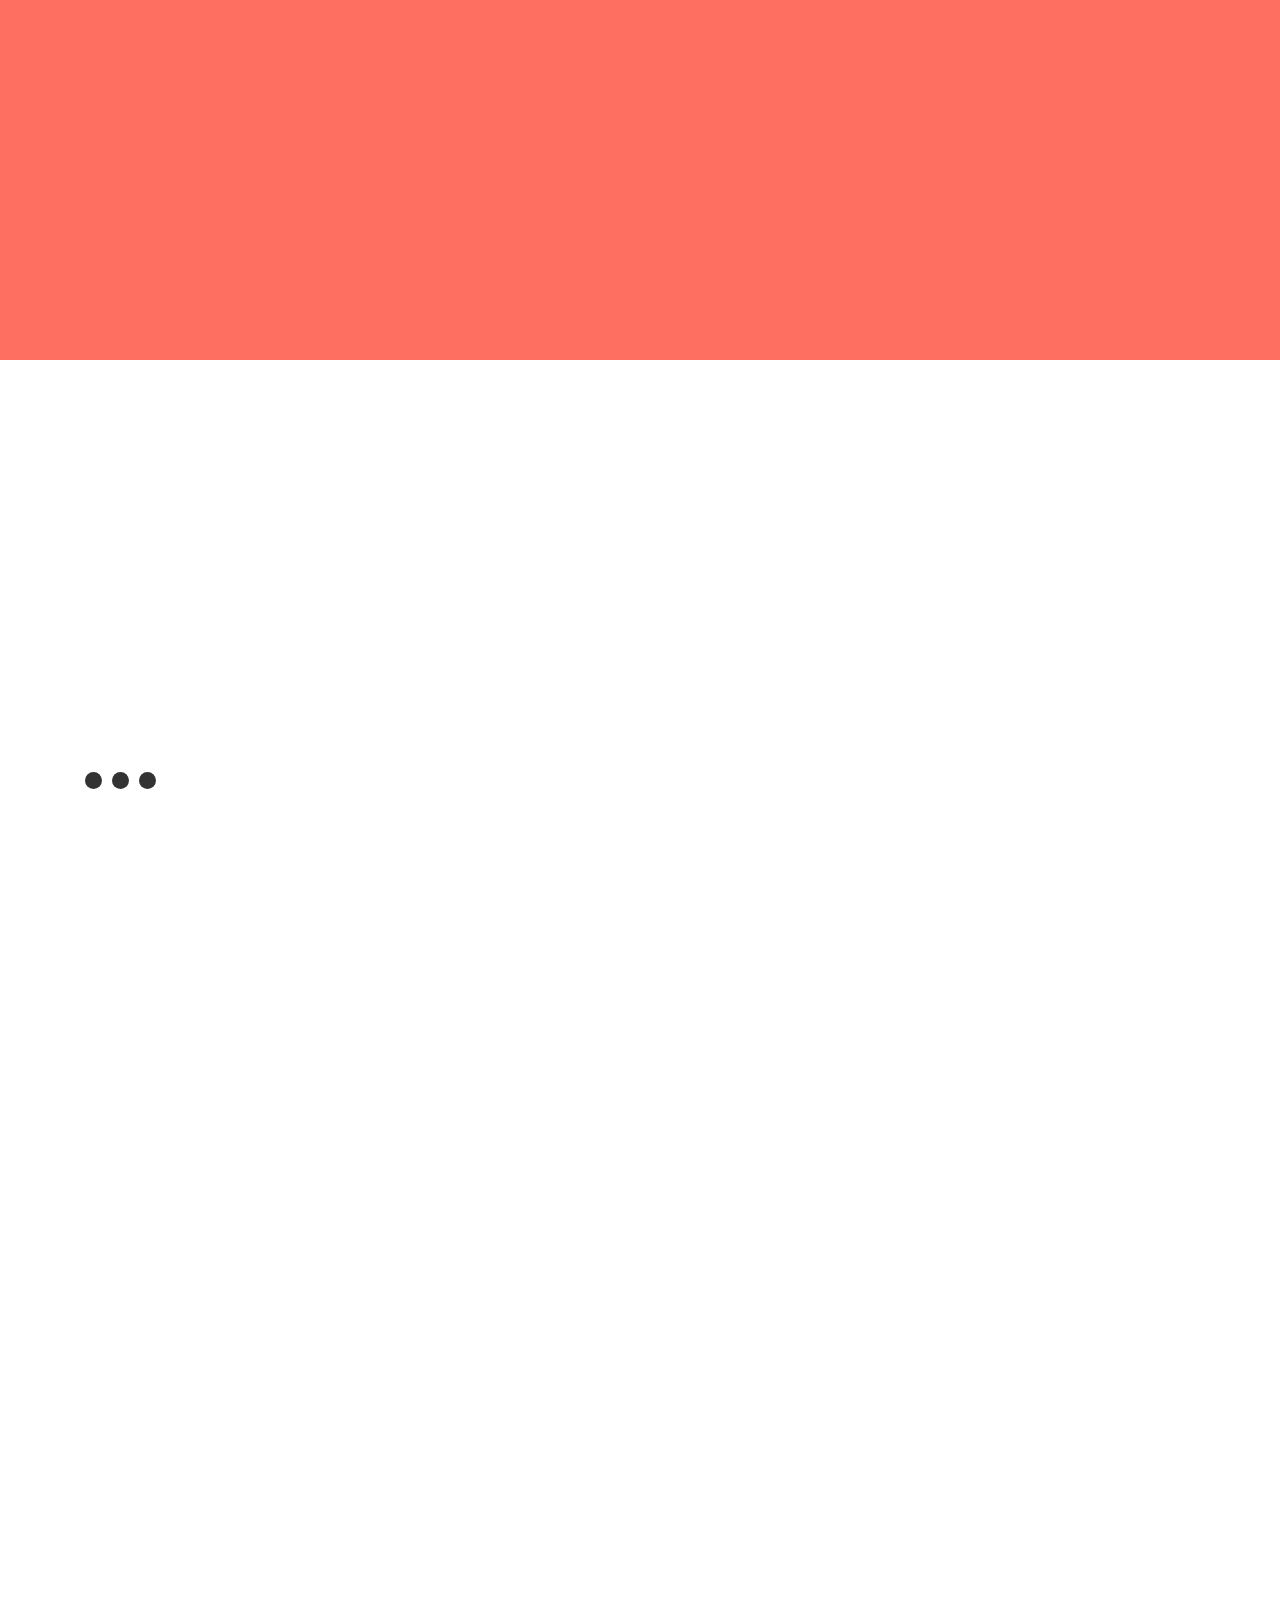
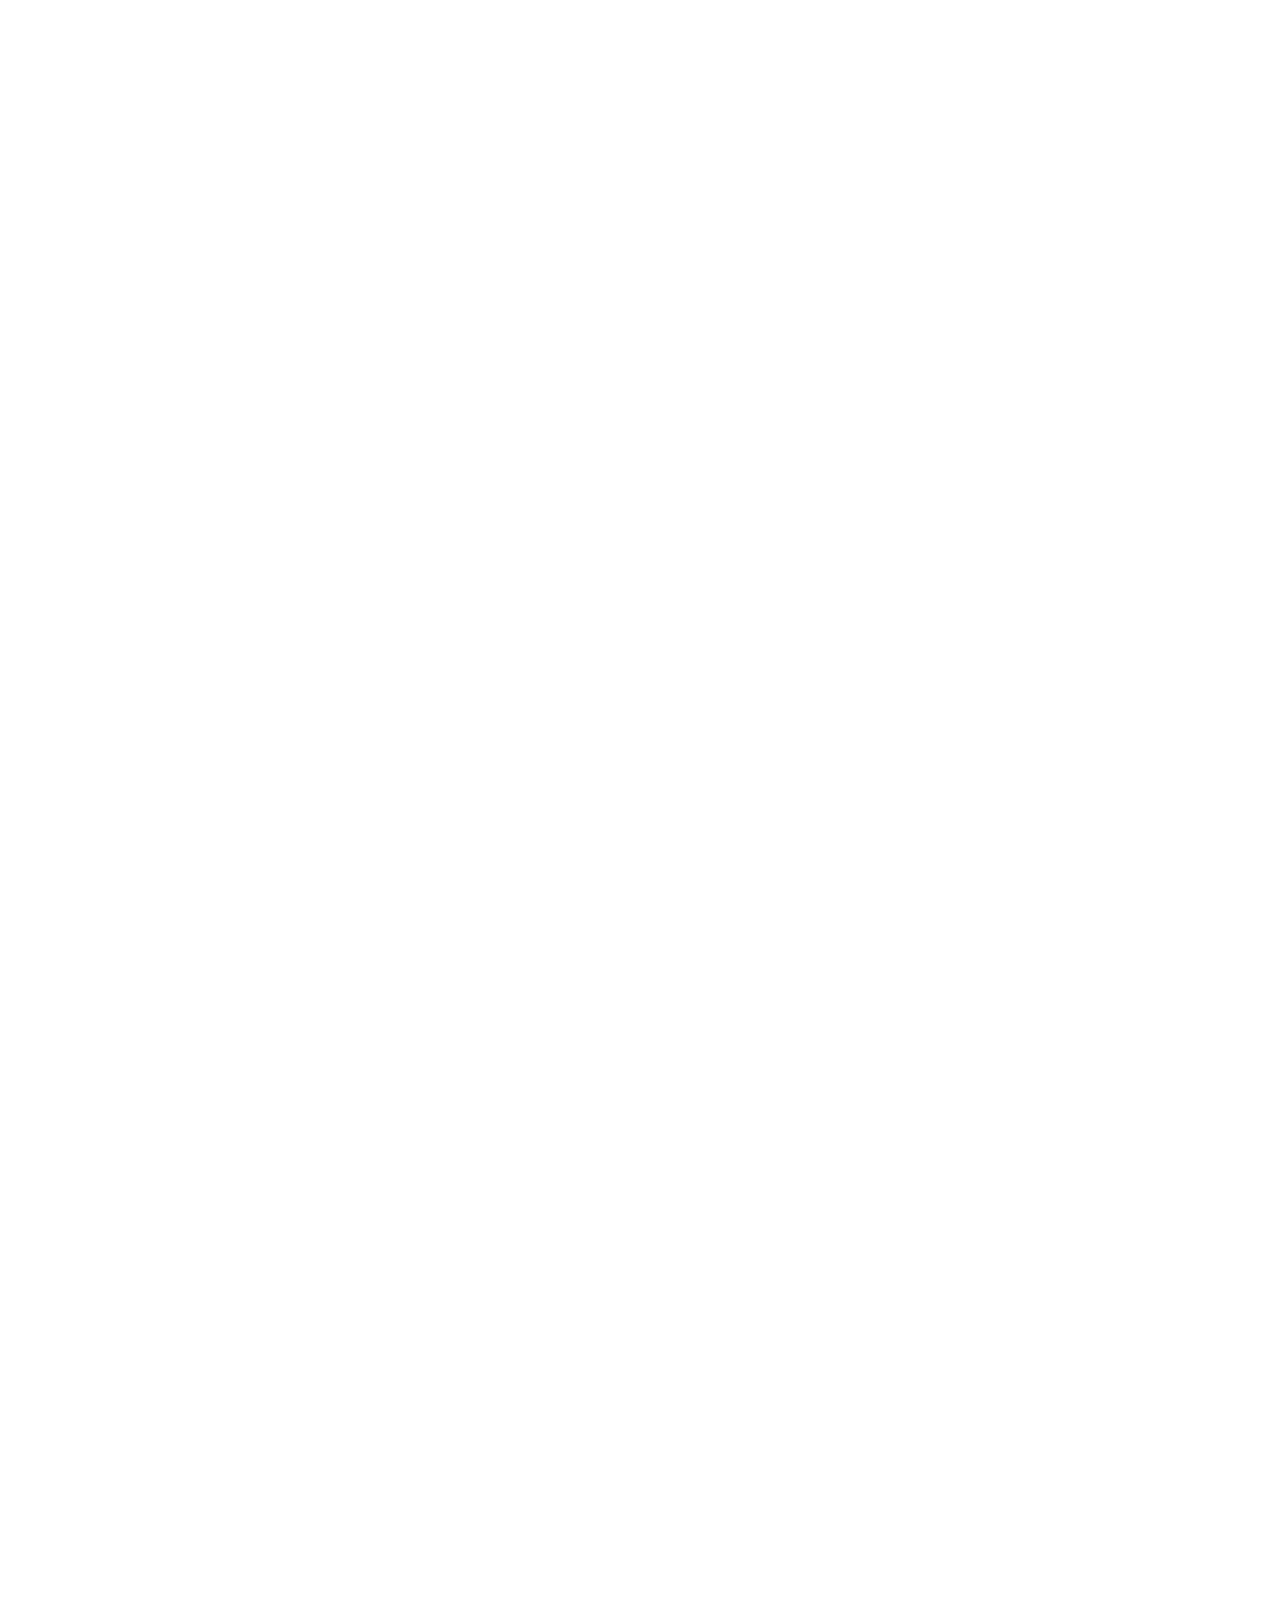
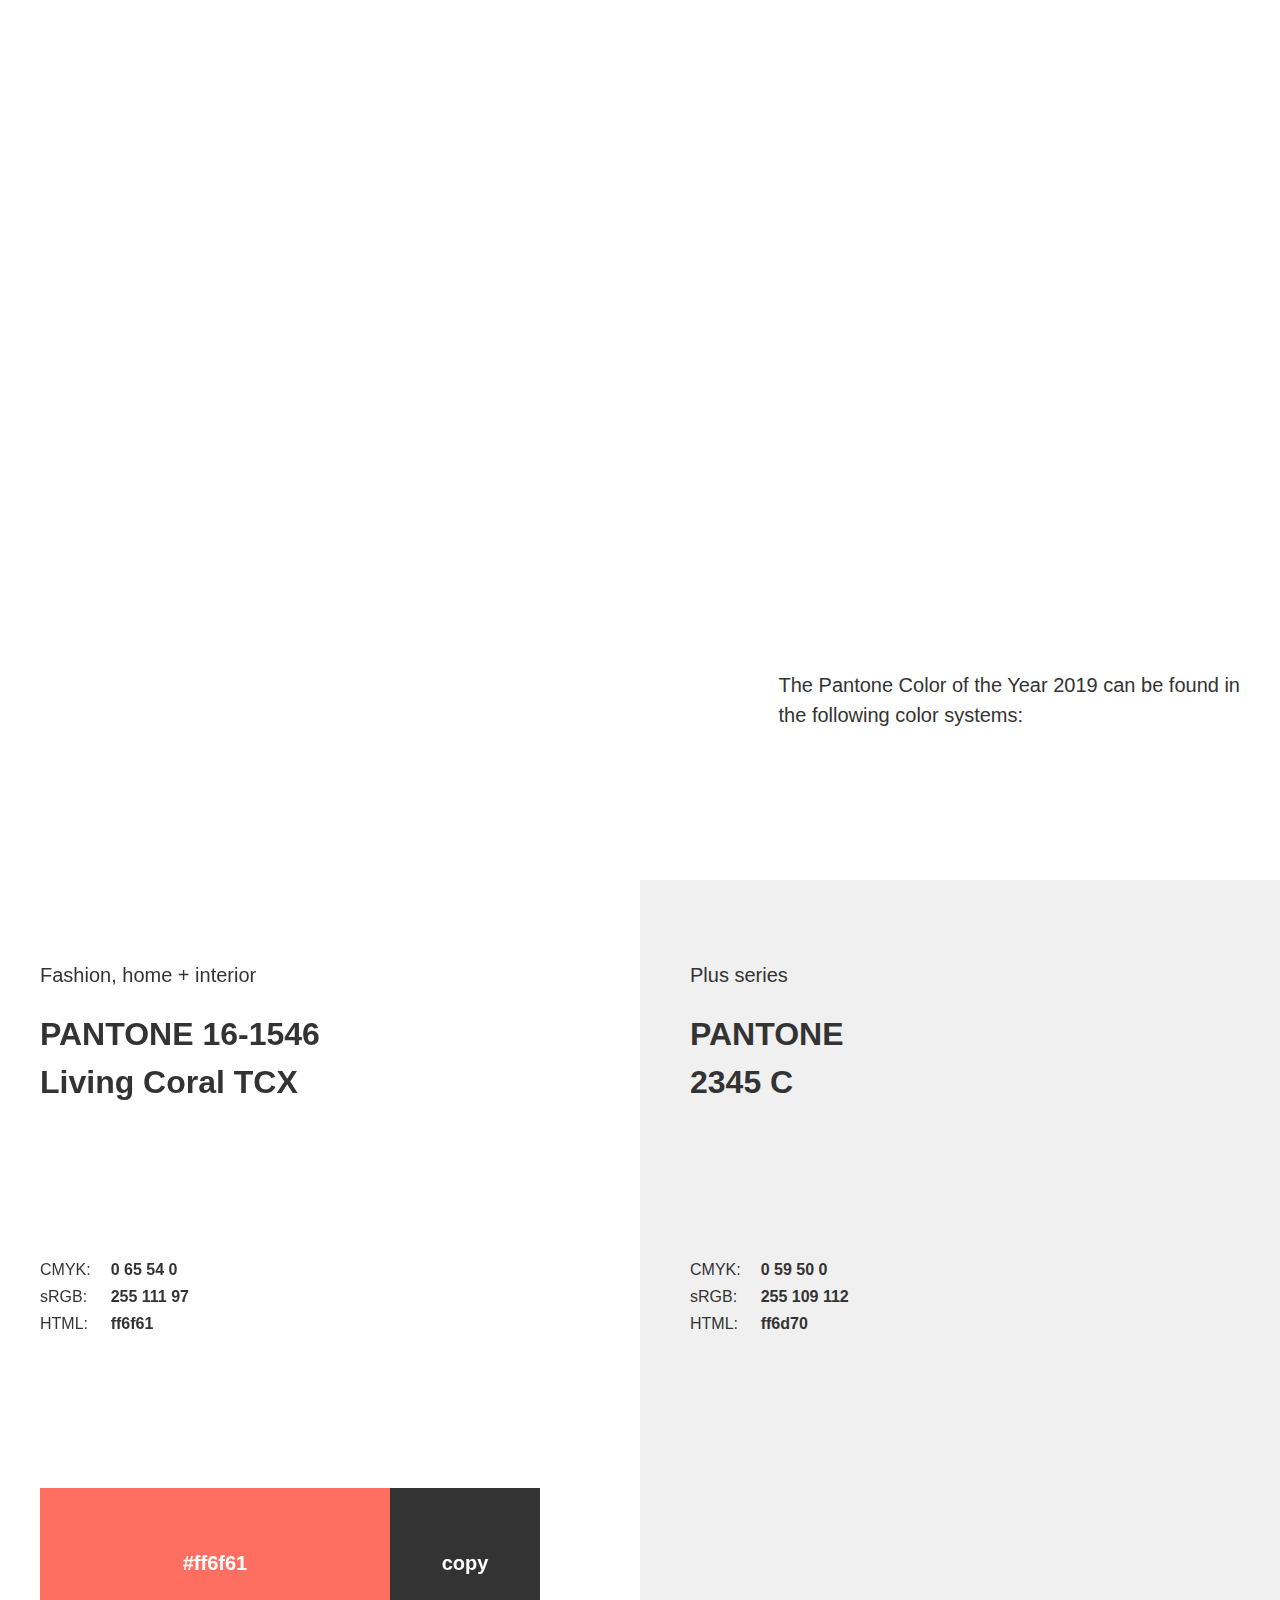
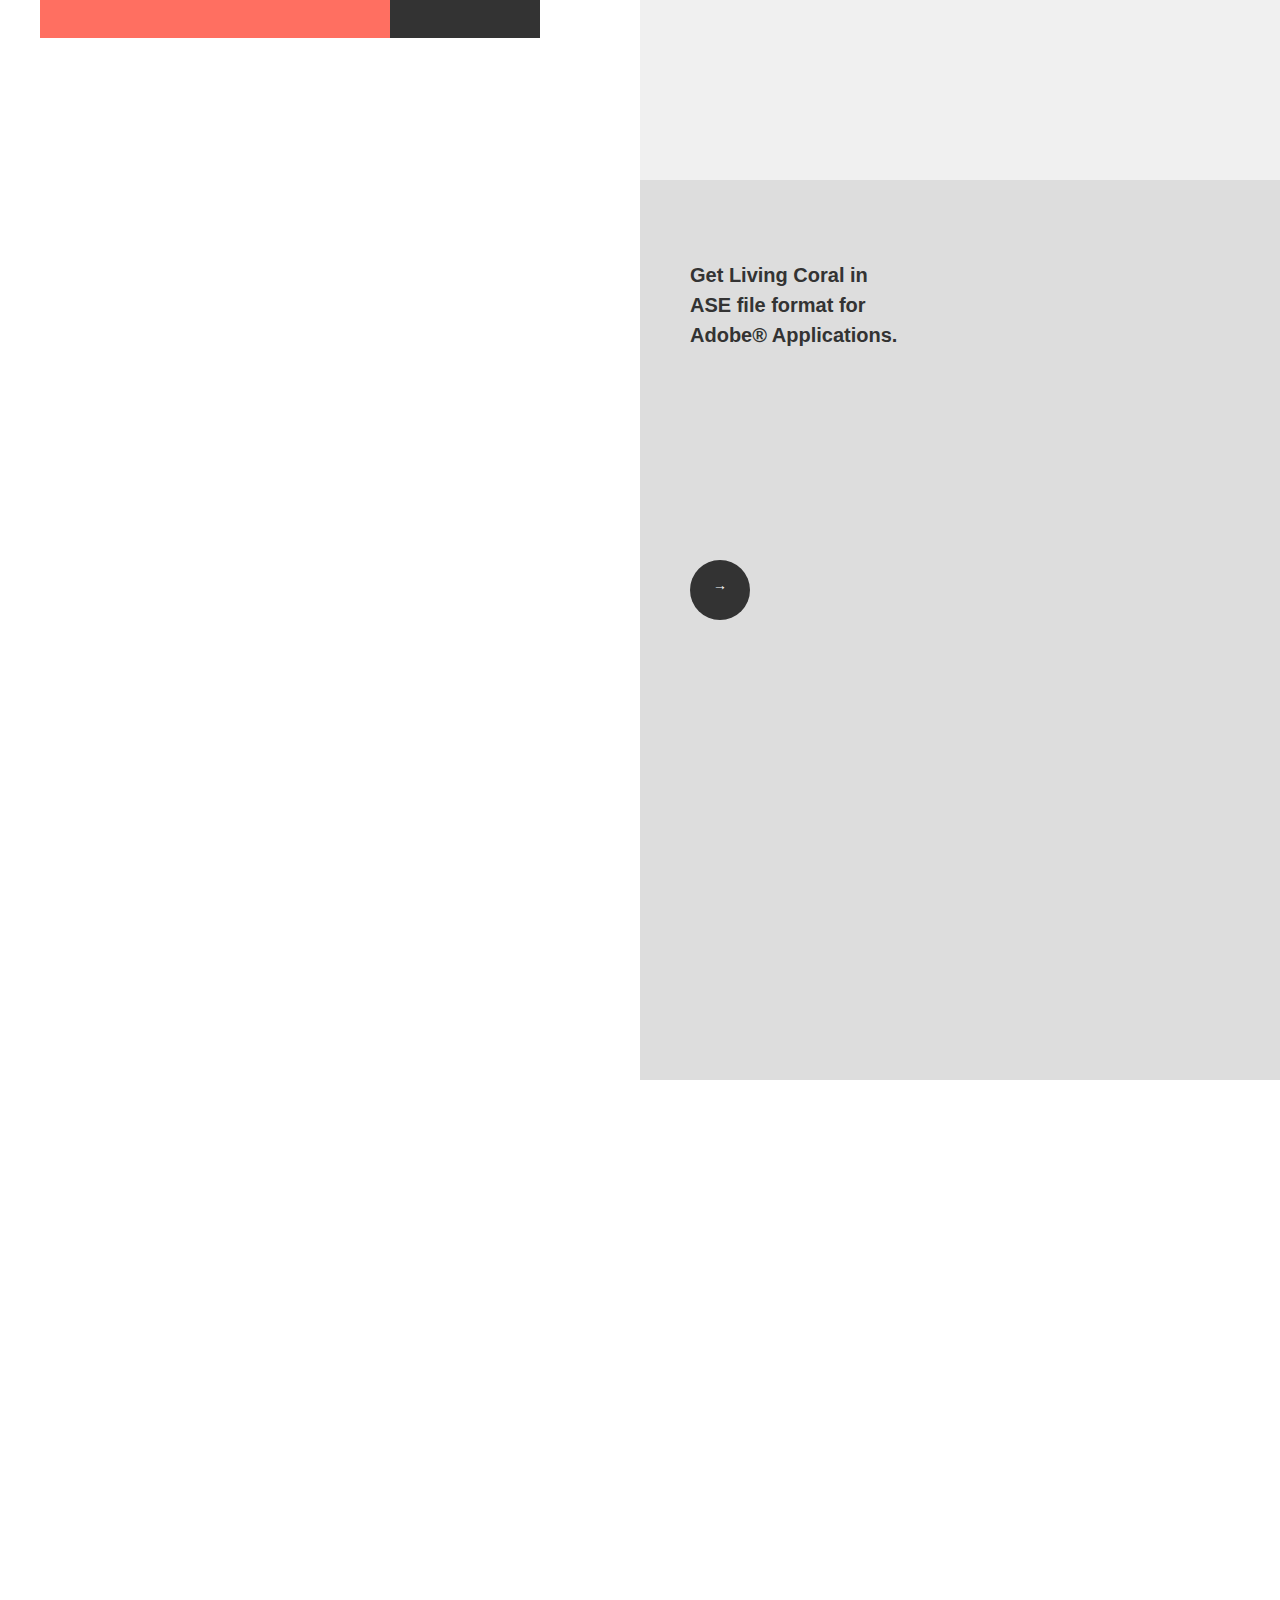
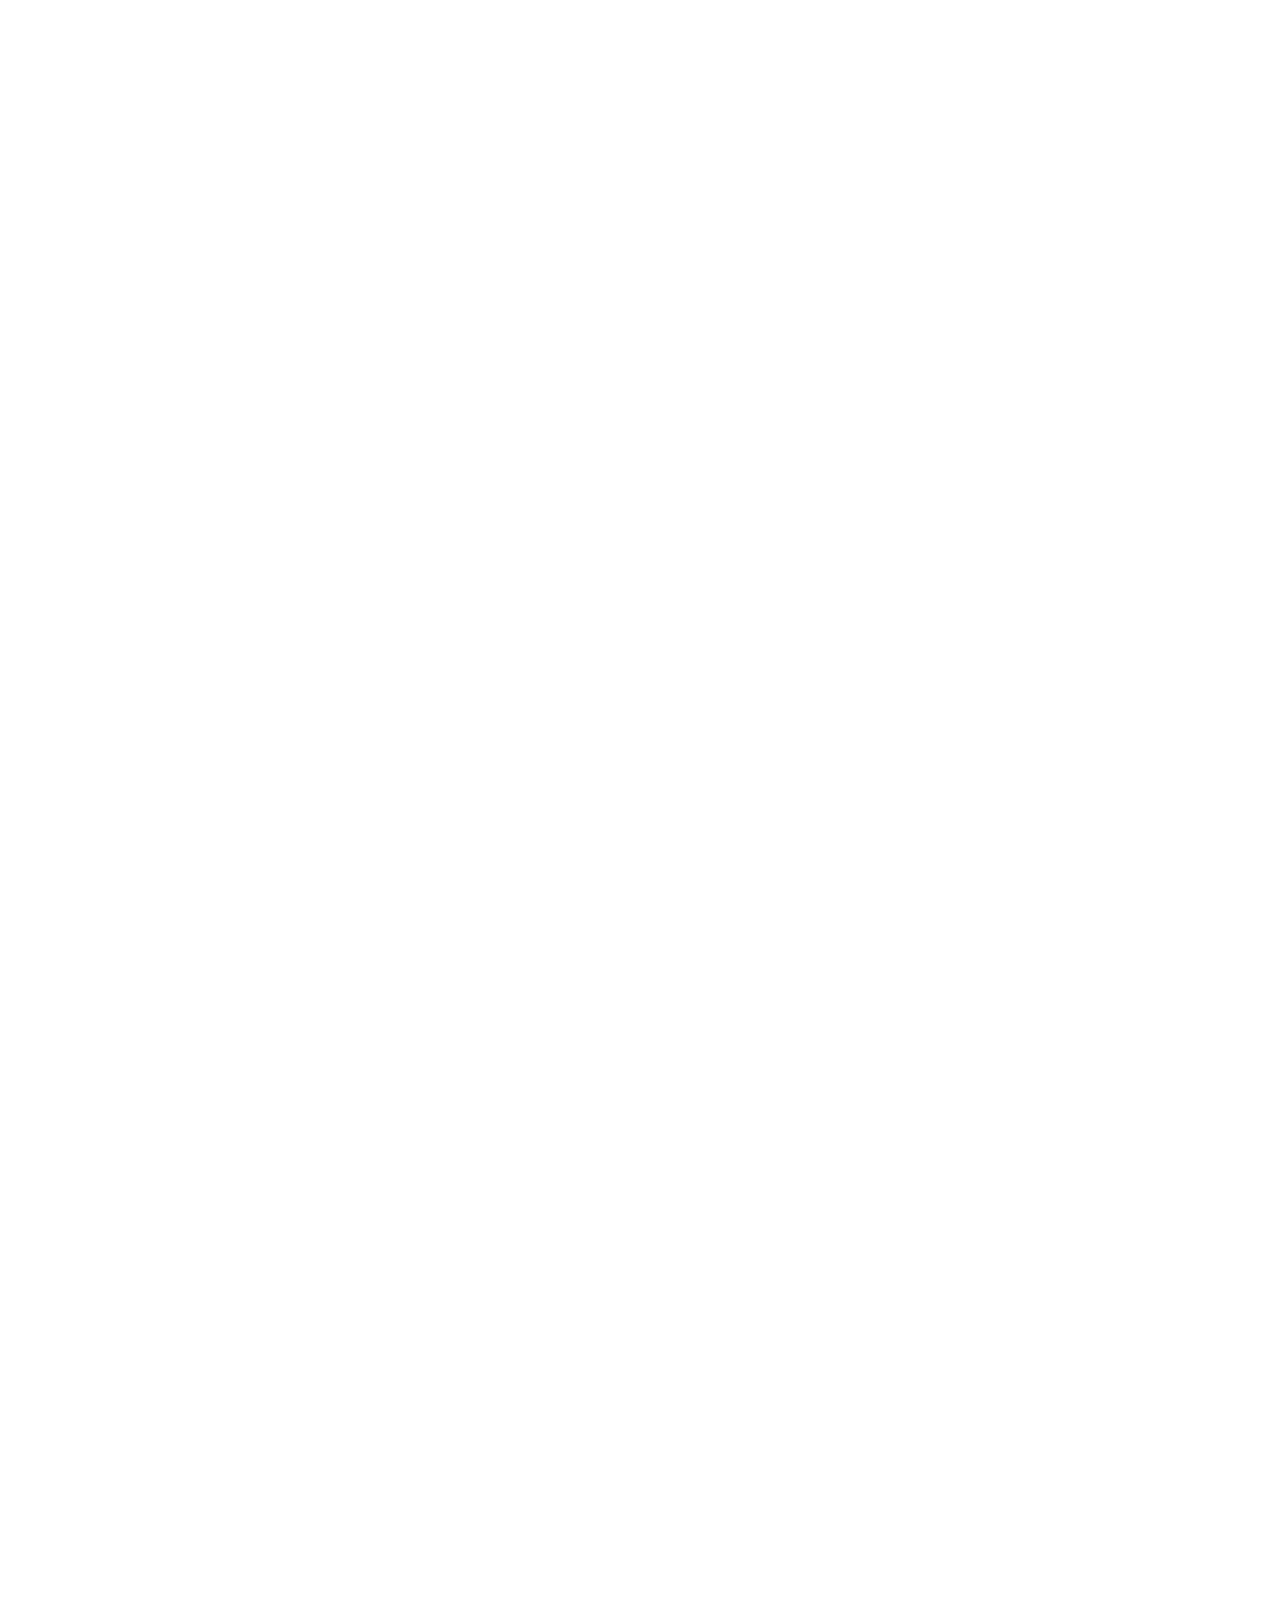
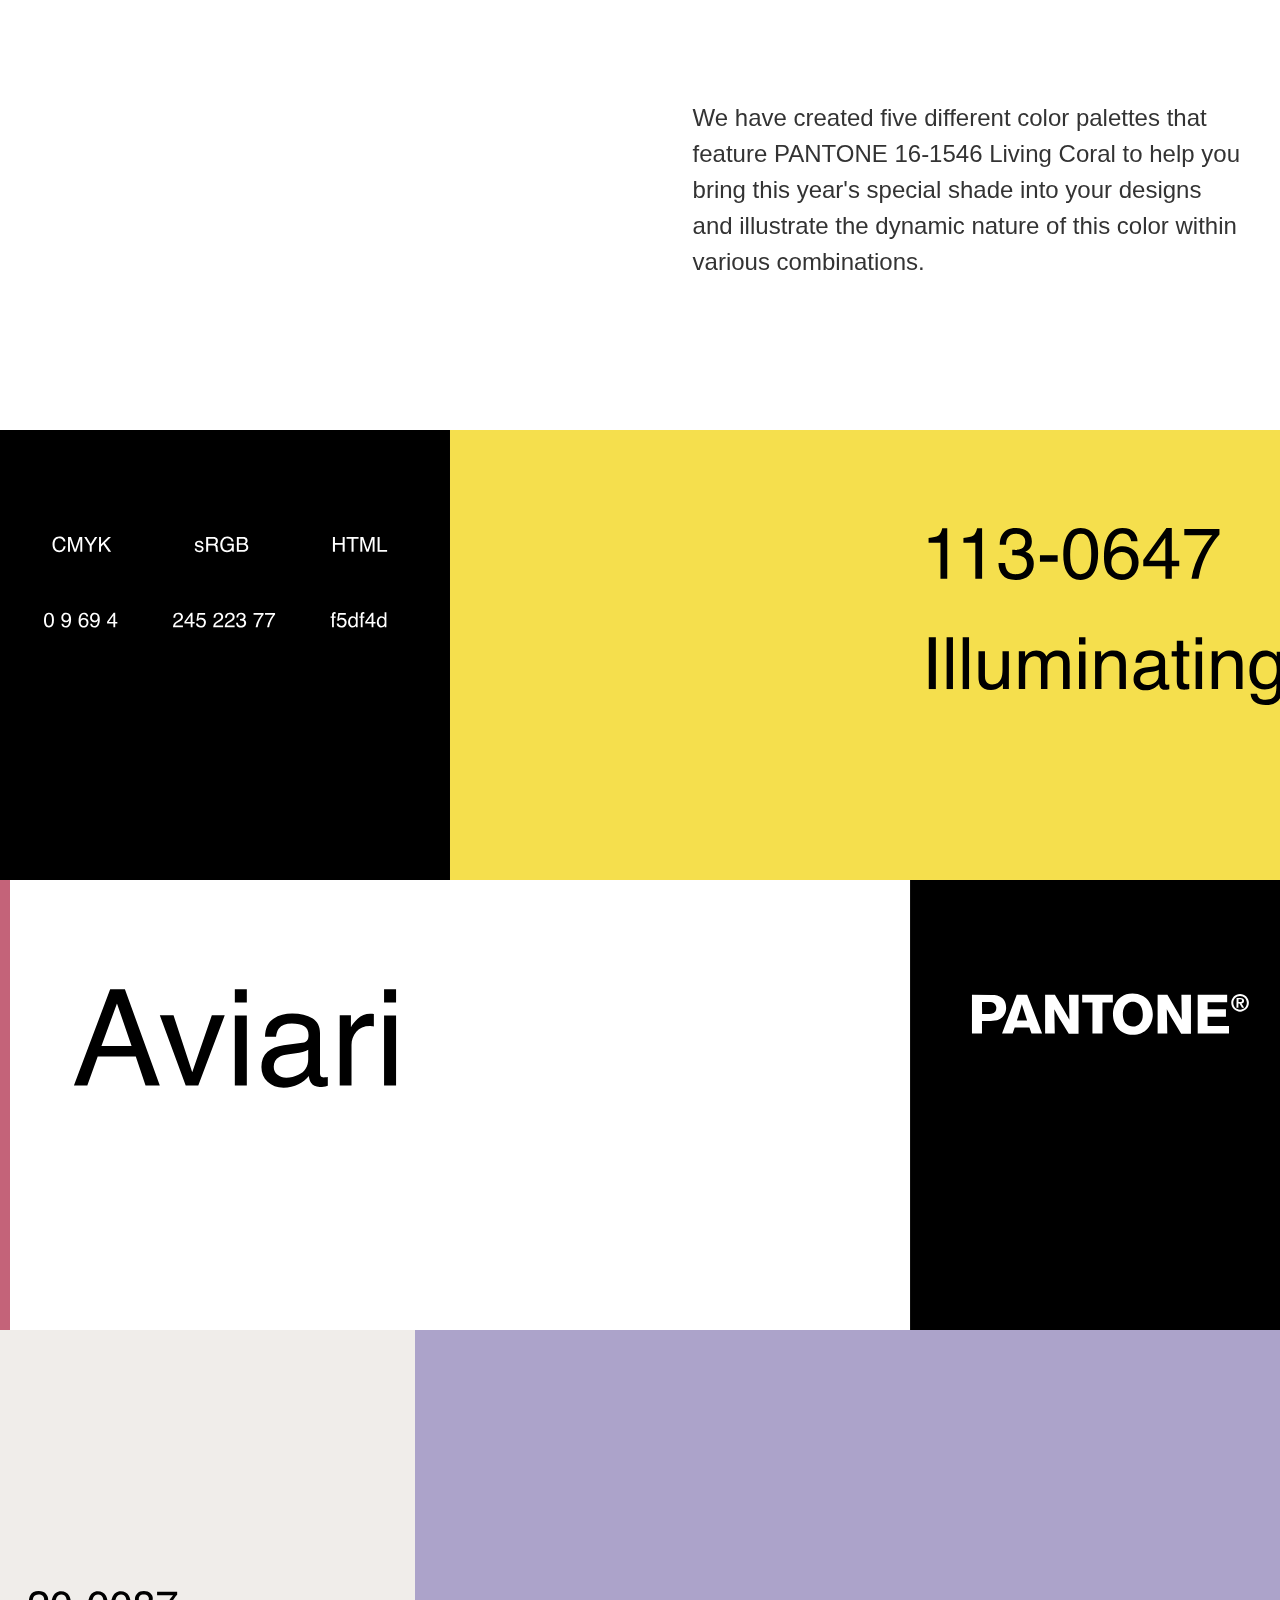
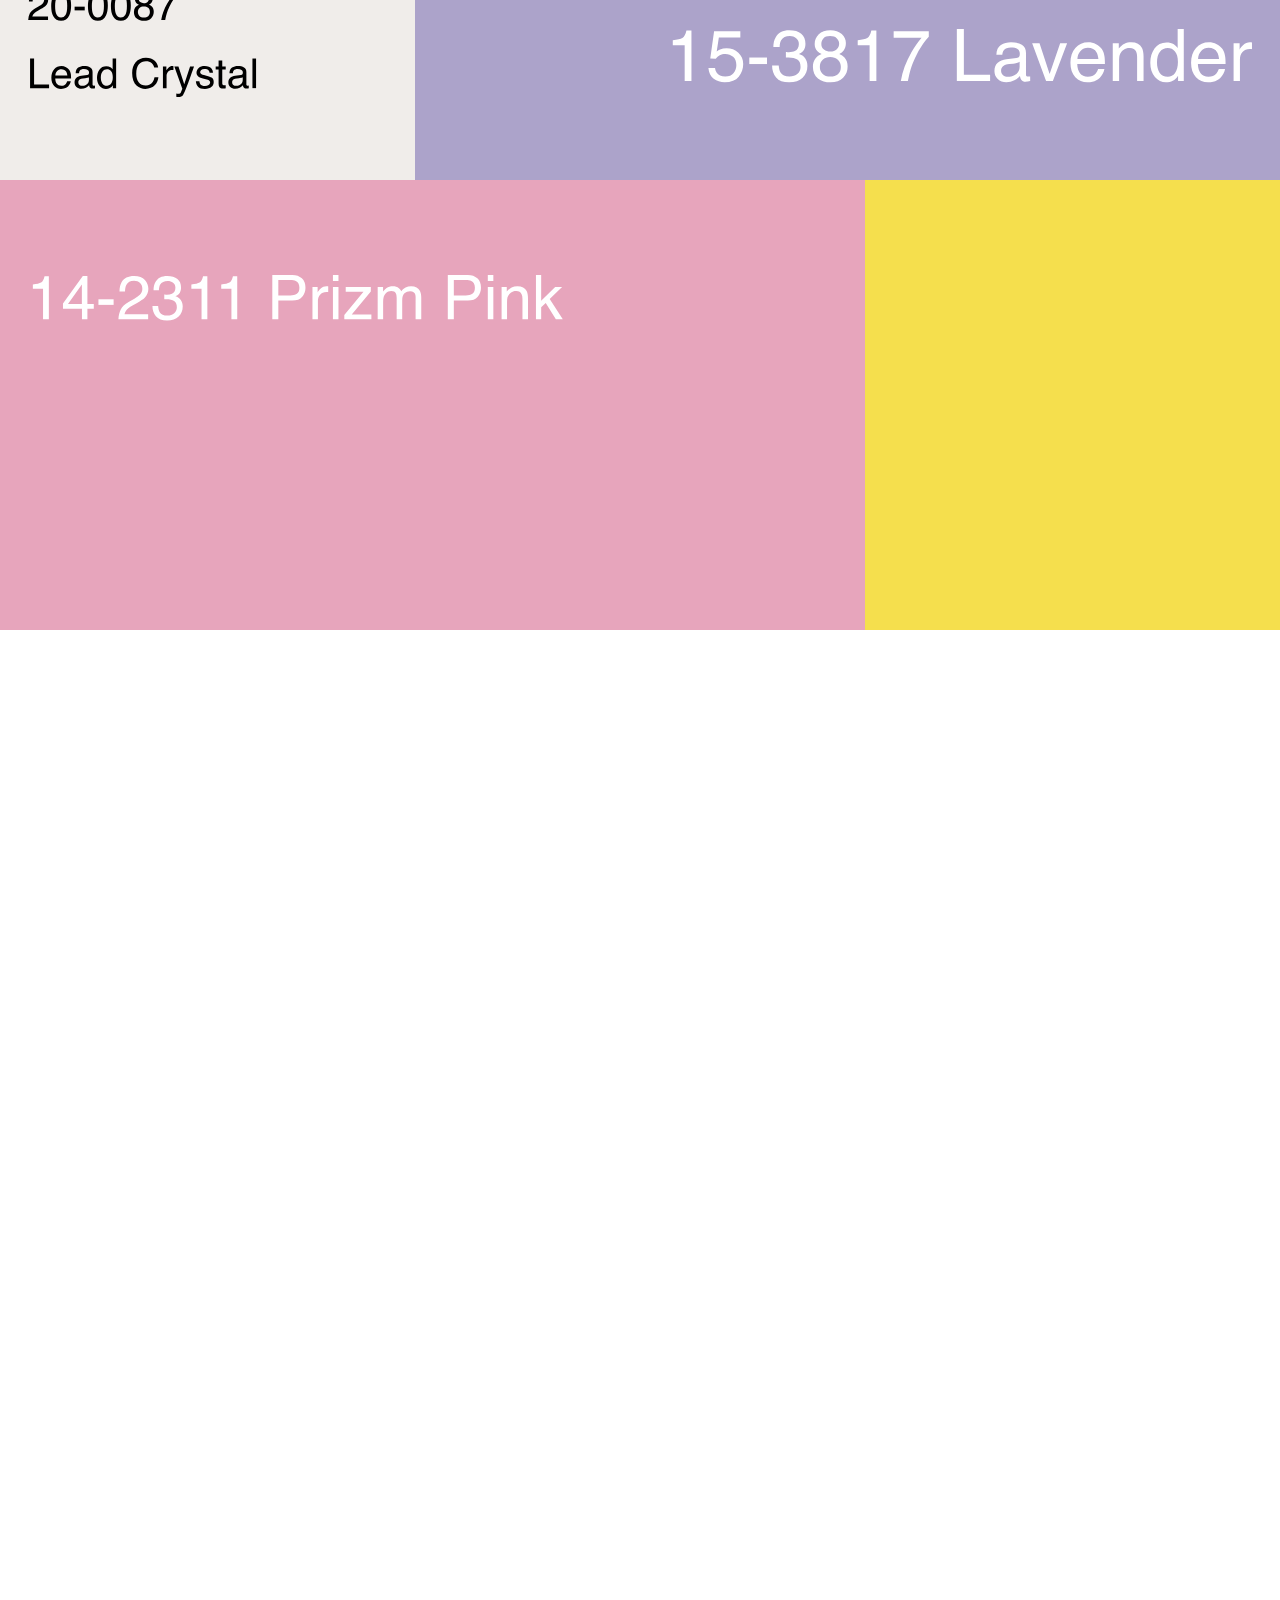
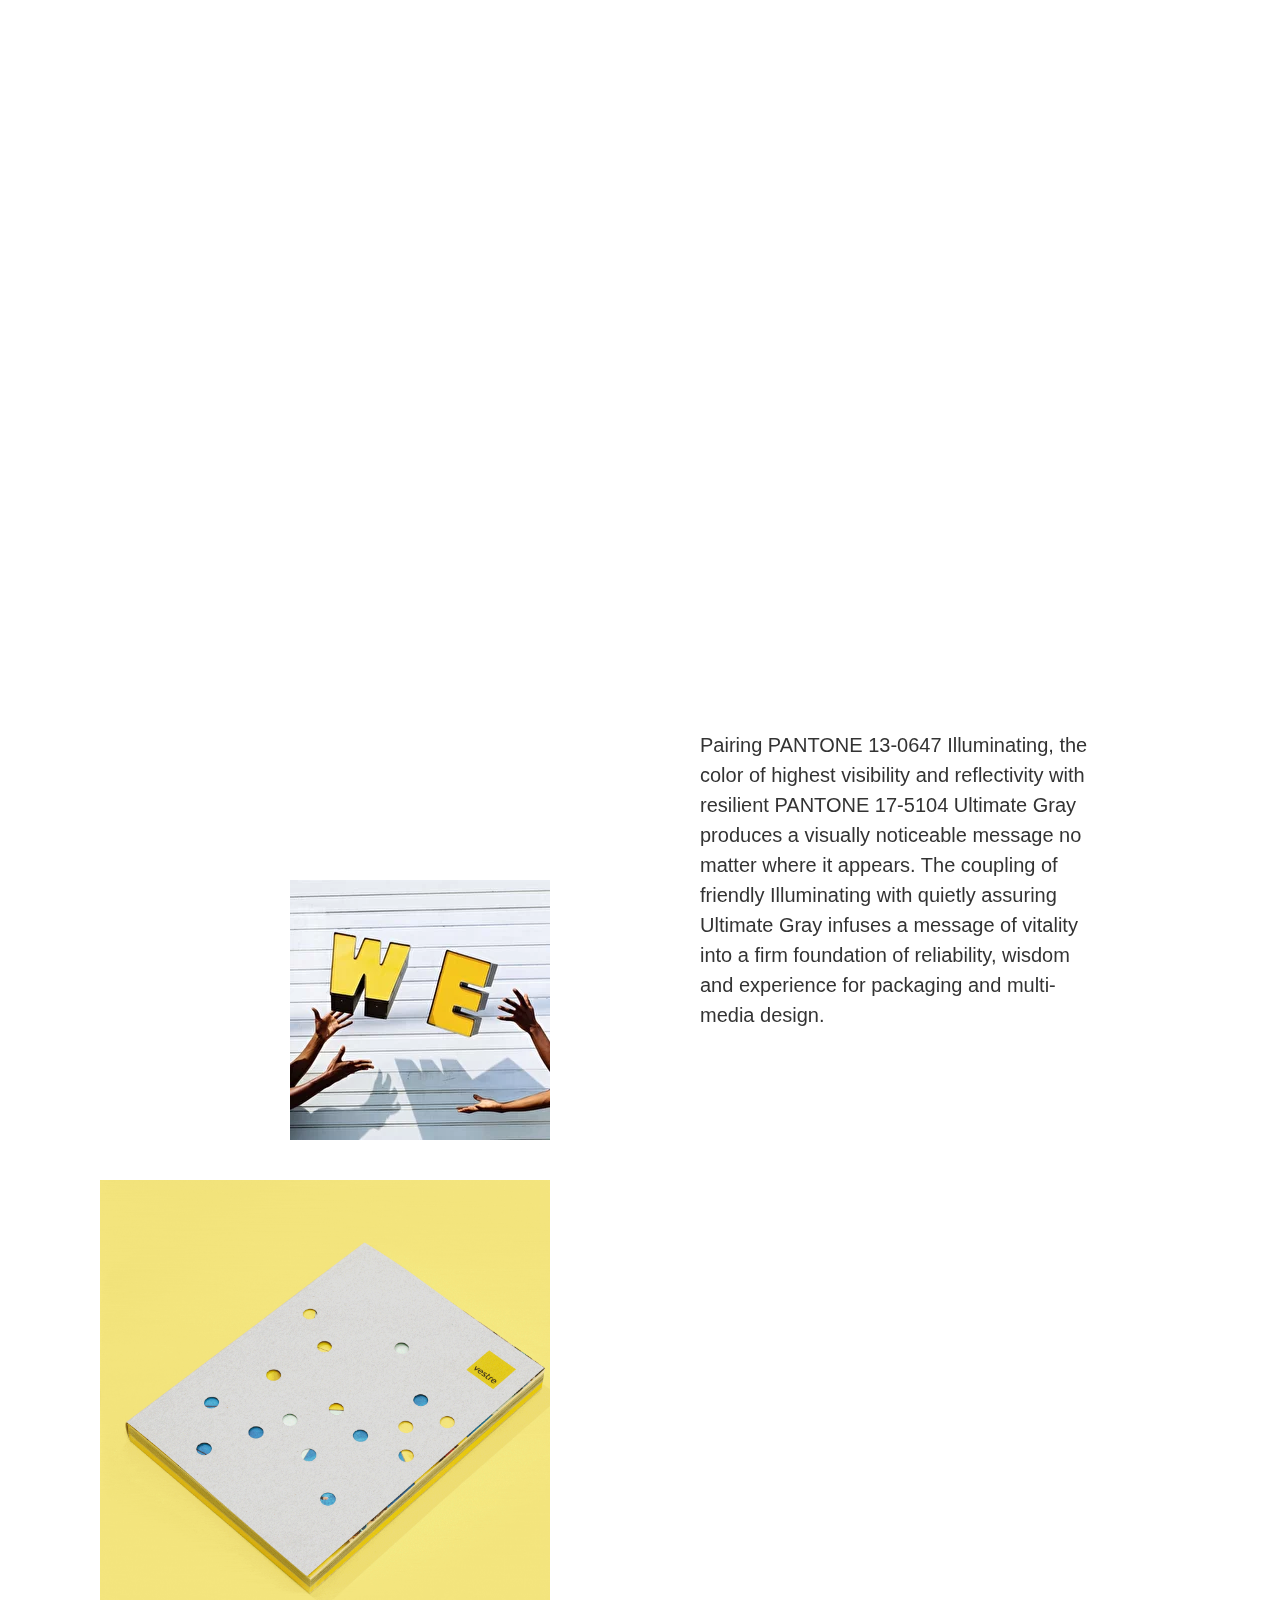
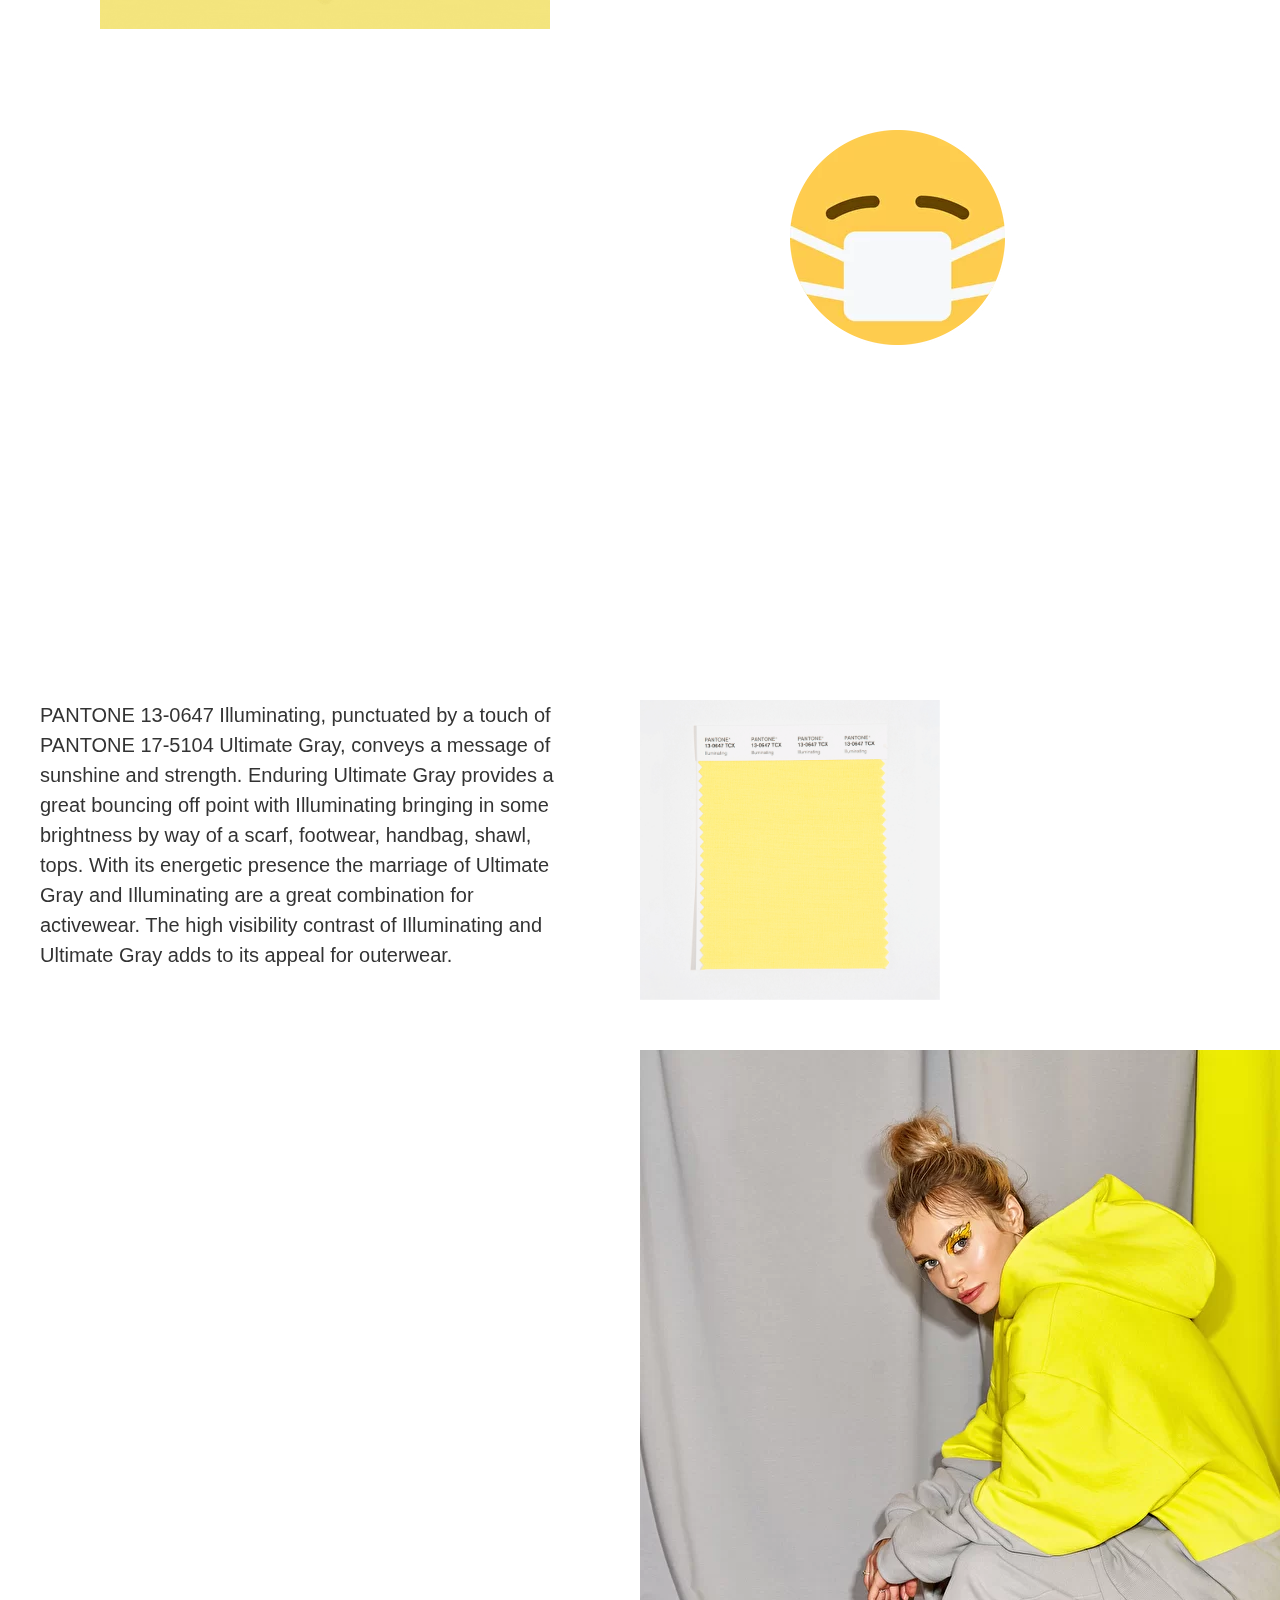
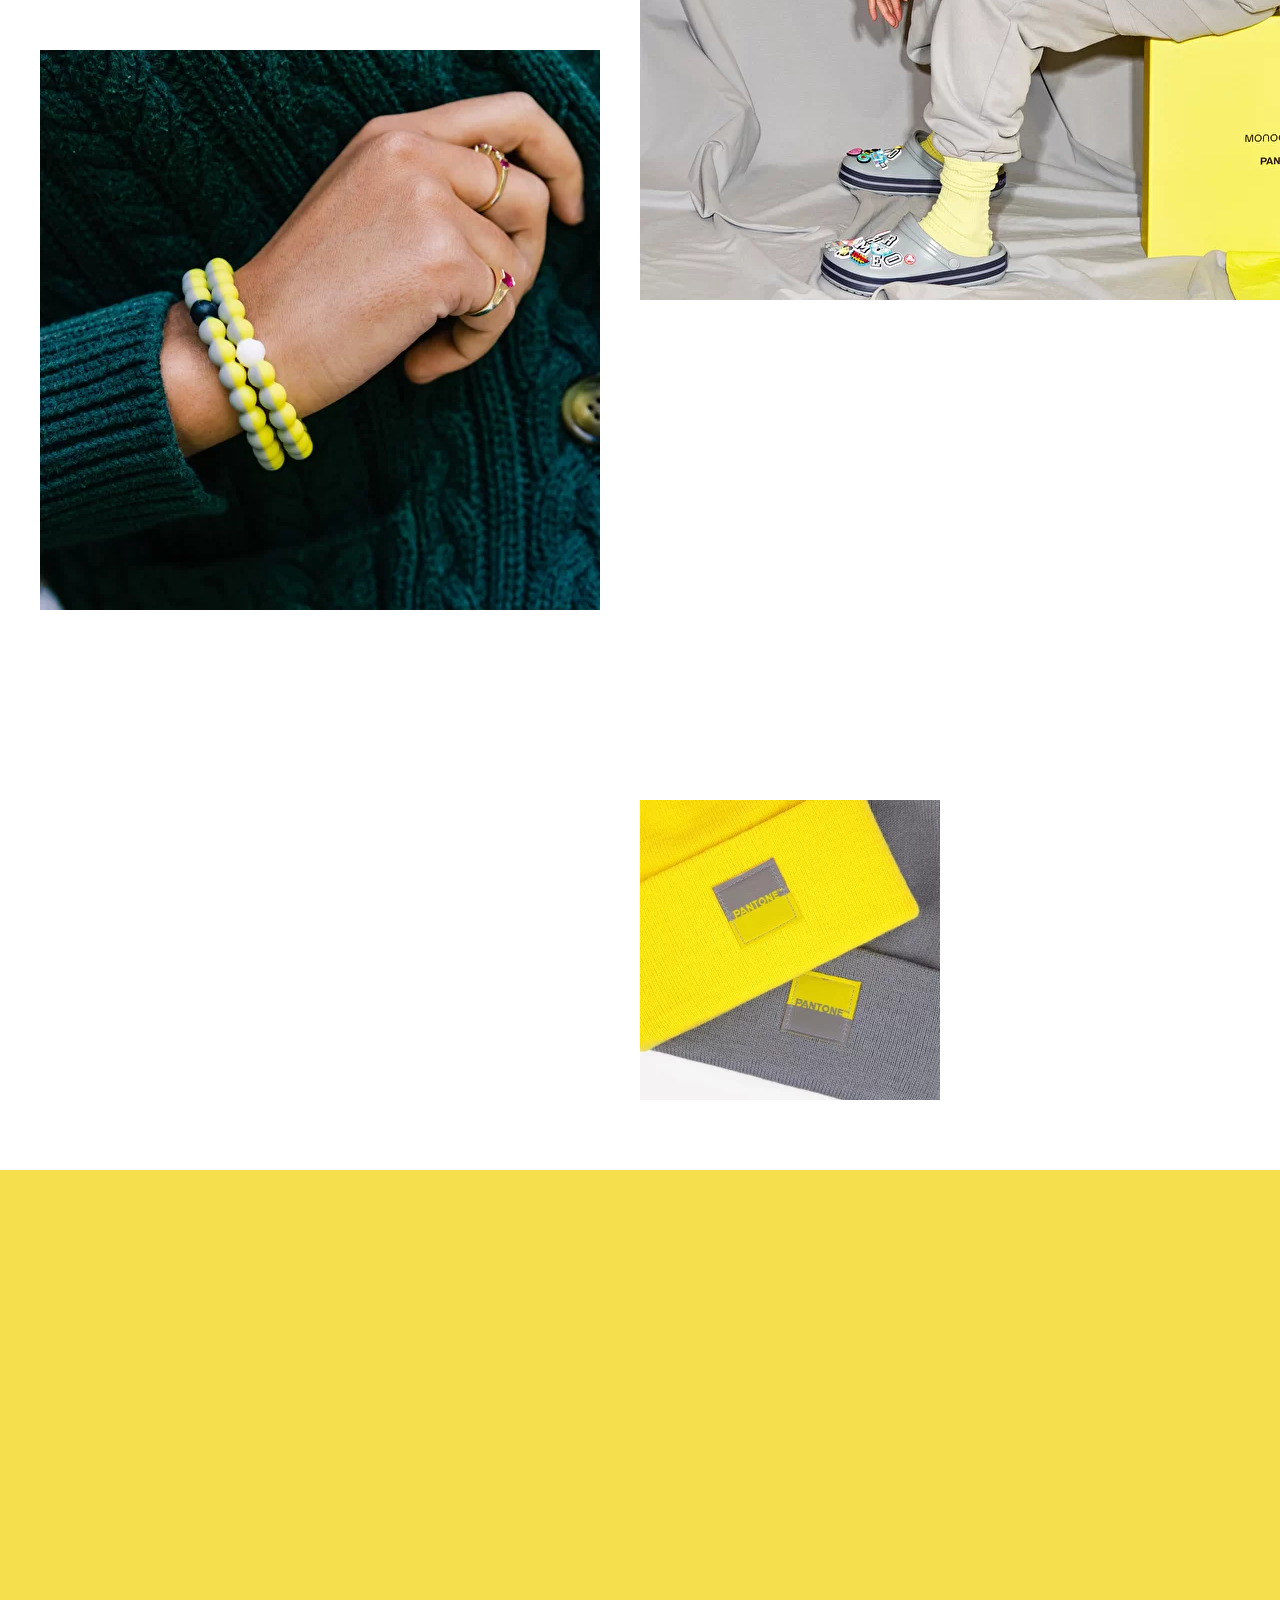
==== index.html @ c64daba0 "버그 수정 완료" ====
<!DOCTYPE html>
<html lang="en">

<head>
    <meta charset="UTF-8">
    <meta http-equiv="X-UA-Compatible" content="IE=edge">
    <meta name="viewport" content="width=device-width, initial-scale=1.0">
    <title>Document</title>
    <link rel="stylesheet" href="css/reset.css">
    <link rel="stylesheet" href="css/style.css">
    <script defer src="js/main.js"></script>
</head>

<body>
    <header></header>
    <main>
        <div id="menu">
            <a href="#">
                <span></span>
                <span></span>
                <span></span>
            </a>
        </div>
        <div id="section1">
            <div class="autocolor"></div>
            <div class="logo">
                <div><img src="img/pantone.svg" alt=""></div>
            </div>
            <div class="scrollstart">
                <div class="scrstart-slide1">Color of</div>
                <div class="scrstart-slide2">the Year</div>
                <div class="livingcoral">
                    <div class="livingcoral-box">
                        <div>
                            <p>Color of <br>the Year <br>2019</p>
                            <div><span>PANTONE</span> <img src="img/R_-01.svg" alt=""></div>
                        </div>
                        <p>TM</p>
                    </div>
                    <div class="livingcoral-text">
                        <p>Living Coral</p>
                        <span>16-1546</span>
                    </div>
                </div>
            </div>
        </div>
        <section id="section2">
            <div class="inner">
                <div class="pantone-announce">
                    <p>
                        The Pantone Color Institute announsing the color of the year 2019.
                        <br>PANTONE 16-1546 Living Coral an animating and life-affirming coral
                        <br>hue with a golden undertone that energizes and enlivens with a softer
                        <br>edge. In reaction to the onslaught of digital technology and social
                        <br>media increasingly embedding into daily life, we are seeking authentic
                        <br>and immersive experiences that enable connection and intimacy.
                        <br>Sociable and spirited, the engaging nature of PANTONE 16-1546
                        <br>Living Coral welcomes and encourages lighthearted activity.
                        <br>Representing the fusion of modern life, PANTONE Living Coral is a
                        <br>nurturing color that appears in our natural surroundings and at the
                        <br>same time, displays a lively presence within social media.
                    </p>
                </div>
                <div>
                    <p class="colorvalue bold-subject">Color<br>values</p>
                    <span>The Pantone Color of the Year 2019 can be found in <br>the following color systems:</span>
                </div>
            </div>
            <div class="right-slide">
                <div class="background-box inner">
                    <div class="color-index bg-color-index">
                        <p>Fashion, home + interior</p>
                        <p>PANTONE 16-1546 <br>Living Сoral TCX</p>
                        <div>
                            <p>CMYK:
                                <br>sRGB:
                                <br>HTML:
                            </p>
                            <p>0 65 54 0
                                <br>255 111 97
                                <br>ff6f61
                            </p>
                        </div>
                        <div>
                            <div>#ff6f61</div>
                            <div>copy</div>
                        </div>
                    </div>
                </div>
                <div class="slide-box">
                    <div class="color-index lightgray-slide">
                        <p>Plus series</p>
                        <p>PANTONE <br>2345 C</p>
                        <div>
                            <p>CMYK:
                                <br>sRGB:
                                <br>HTML:
                            </p>
                            <p>0 59 50 0
                                <br>255 109 112
                                <br>ff6d70
                            </p>
                        </div>
                    </div>
                    <div class="darkgray-slide">
                        <p>Get Living Coral in
                            <br>ASE file format for
                            <br>Adobe® Applications.
                        </p>
                        <span>→</span>
                    </div>
                </div>
            </div>
        </section>
        <section id="section3">
            <div class="inner">
                <p class="colorpallet bold-subject">Color<br>pallete</p>
                <span>We have created five different color palettes that
                    <br>feature PANTONE 16-1546 Living Coral to help you
                    <br>bring this year's special shade into your designs
                    <br>and illustrate the dynamic nature of this color within
                    <br>various combinations.
                </span>
            </div>
            <div class="color-block">
                <div class="go-left-block movebefore">
                </div>
                <div class="go-right-block movebefore">
                </div>
                <div class="fixed-block movebefore">
                </div>
            </div>
        </section>
        <section id="section4">
            <div class="inner">
                <div class="contents-box1">
                    <div class="bold-hidden">
                        <p class="bold-subject socialmedia">Social <br>media</p>
                    </div>
                    <img src="/img/socialmedia1.webp" alt="소셜미디어 이미지1">
                    <img src="/img/socialmedia2.gif" alt="소셜미디어 이미지2">
                    <div class="sticky-box">
                        <p>
                            Pairing PANTONE 13-0647 Illuminating, the
                            <br>color of highest visibility and reflectivity with
                            <br>resilient PANTONE 17-5104 Ultimate Gray
                            <br>produces a visually noticeable message no
                            <br>matter where it appears. The coupling of
                            <br>friendly Illuminating with quietly assuring
                            <br>Ultimate Gray infuses a message of vitality
                            <br>into a firm foundation of reliability, wisdom
                            <br>and experience for packaging and multi-
                            <br>media design.
                        </p>
                    </div>
                    <img src="/img/socialmedia3.webp" alt="소셜미디어 이미지3">
                </div>
                <div class="contents-box2">
                    <div class="bold-hidden">
                        <p class="bold-subject fashion">Fashion &<br>accesories</p>
                    </div>
                    <div class="sticky-box">
                        <p>
                            PANTONE 13-0647 Illuminating, punctuated by a touch of
                            <br>PANTONE 17-5104 Ultimate Gray, conveys a message of
                            <br>sunshine and strength. Enduring Ultimate Gray provides a
                            <br>great bouncing off point with Illuminating bringing in some
                            <br>brightness by way of a scarf, footwear, handbag, shawl,
                            <br>tops. With its energetic presence the marriage of Ultimate
                            <br>Gray and Illuminating are a great combination for
                            <br>activewear. The high visibility contrast of Illuminating and
                            <br>Ultimate Gray adds to its appeal for outerwear.
                        </p>
                    </div>
                    <img src="/img/fashion1.gif" alt="패션악세서리 이미지1">
                    <img src="/img/fashion2.webp" alt="패션악세서리 이미지2">
                    <img src="/img/fashion3.webp" alt="패션악세서리 이미지3">
                    <img src="/img/fashion4.webp" alt="패션악세서리 이미지4">
                </div>
            </div>
        </section>
        <section id="section5">
            <div class="yellow-bg">
                <div class="inner">
                    <div class="bold-hidden">
                        <p class="bold-subject adobestock">Adobe<br>Stock</p>
                    </div>
                    <div class="text-hidden on">
                        <p>
                            For the third year in a row,
                            <br>Pantone has partnered with
                            <br>Adobe Stock to offer a
                            <br>handpicked Color of the Year
                            <br>collection of imagery to inspire
                            <br>creators and bring color to life.
                            <br>Ultimate Gray + Illuminating,
                            <br>Pantone's choice for 2021,
                            <br>encapsulate deeper feelings of
                            <br>thoughtfulness with the promise
                            <br>of new opportunities. With
                            <br>millions of visual assets, from still
                            <br>photography and design
                            <br>templates to fresh 3D and motion
                            <br>graphics, Adobe Stock is an
                            <br>endless resource for creatives
                            <br>seeking visual inspiration and
                            <br>essential design components.
                        </p>
                    </div>
                </div>
            </div>
            <div class="inner contents-box">
                <div class="bold-hidden">
                    <p class="bold-subject cosmetic">Cosmetics</p>
                </div>
                <div class="sticky-box">
                    <p>
                        A mix of warm and cool tones, combining PANTONE 17-5104
                        <br>Ultimate Gray and PANTONE 13-0647 Illuminating in hair or
                        <br>nail makes a dramatic statement. Illuminating sparkles and
                        <br>shimmers when paired with Ultimate Gray in eye make-up.
                    </p>
                    <div><img class="cosimg-bigger" src="/img/cosmetic2.webp" alt="코스메틱 이미지2"></div>
                </div>
                <img src="/img/cosmetic1.webp" alt="코스메틱 이미지1">
                <img src="/img/cosmetic3.gif" alt="코스메틱 이미지3">
            </div>
        </section>
        <section id="section6">
            <div class="visual">
                <img src="/img/bg-img.webp" alt="여성 배경 이미지">
                <div>
                    <p>Color of the Year Make Up</p>
                </div>
            </div>
            <div class="inner">
                <div class="contents-box">
                    <div class="bold-hidden">
                        <p class="bold-subject socialmedia">Product <br>design</p>
                    </div>
                    <div class="sticky-box">
                        <p>
                            More than 10 million designers and producers
                            <br>around the world rely on Pantone products and
                            <br>services to help define, communicate and control
                            <br>color from inspiration to realization - leveraging
                            <br>advanced X-Rite technology to achieve color
                            <br>consistency across various materials and finishes
                            <br>for graphics, fashion and product design. Pantone
                            <br>Standards feature digital and physical color
                            <br>specification and workflow tools.
                        </p>
                    </div>
                    <img src="/img/productdesign1.webp" alt="제품디자인 이미지1">
                    <img src="/img/productdesign2.gif" alt="제품디자인 이미지2">
                    <img src="/img/productdesign3.webp" alt="제품디자인 이미지3">
                    <img src="/img/productdesign4.webp" alt="제품디자인 이미지4">
                </div>
            </div>
        </section>
        <section id="section7">
            <div class="color-block">
                <div class="go-left-block movebefore">
                </div>
                <div class="go-right-block movebefore">
                </div>
                <div class="fixed-block movebefore">
                </div>
            </div>
        </section>
        <section id="section8">
            <div class="inner">
                <div class="bold-hidden">
                    <p class="bold-subject interior">Interior</p>
                </div>
                <p class="interior-text">
                    PANNTONE 17-5104 Ultimate Gray and PANTONE
                    <br>13-0647 Illuminating are a great combination to set
                    <br>the mood in any room in the home, adding a dose
                    <br>of sunshine and positivity. Juxtaposing Illuminating
                    <br>with Ultimate Gray in table linens, sheeting, and
                    <br>home accessories including pillows and tabletop
                    <br>infuses vitality and liveliness. Painting a front door
                    <br>in bright yellow Illuminating conveys a warm and
                    <br>welcoming message when supported by solid and
                    <br>dependable Ultimate Gray in the exterior finishes.
                    <br>The ideal combination for any office, whether in the
                    <br>home or in a commercial space, with Ultimate Gray
                    <br>providing the firm foundation for Illuminating, a
                    <br>vibrant yellow that heightens awareness and
                    <br>enhances intuition, lighting the way to the
                    <br>intellectual curiosity, originality, and
                    <br>resourcefulness of an open mind.
                </p>
                <img src="/img/interior1.gif" alt="인테리어 이미지1">
                <div class="sticky-box"><img class="interimg-bigger" src="/img/interior2.webp" alt="인테리어 이미지2"></div>
                <img src="/img/interior3.webp" alt="인테리어 이미지3">
                <img src="/img/interior4.webp" alt="인테리어 이미지4">
            </div>
        </section>
        <section id="section9">
            <div class="inner">
                <div class="bold-hidden">
                    <p class="bold-subject shoppantone">Shop<br>Pantone</p>
                </div>
                <div class="shop-item item1">
                    <div class="item-img"><img src="/img/shoppantone1.webp" alt="샵 아이템 이미지1"></div>
                    <div class="item-description">
                        Limited Edition<br>Notebook, Pantone <br>Color of the Year 2021<br>$15.00
                    </div>
                    <div class="item-buy-btn">buy</div>
                </div>
                <div class="shop-item item2">
                    <div class="item-img"><img src="/img/shoppantone2.webp" alt="샵 아이템 이미지2"></div>
                    <div class="item-description">
                        Limited Edition Keychain, <br>Pantone Color of the <br>Year 2021<br>$183
                    </div>
                    <div class="item-buy-btn">buy</div>
                </div>
                <div class="shop-item item3">
                    <div class="item-img"><img src="/img/shoppantone3.webp" alt="샵 아이템 이미지3"></div>
                    <div class="item-description">
                        Pantone Color of the <br>Year 2021 Mug<br>$25.00
                    </div>
                    <div class="item-buy-btn">buy</div>
                </div>
                <div class="buy-box">
                    <div>
                        <p>You <br>may <br>also like</p>
                    </div>
                    <div class="more-box">
                        <p>more</p>
                    </div>
                </div>
            </div>
        </section>
        <section id="section10">
            <div>

            </div>
        </section>
    </main>
    <footer></footer>
</body>

</html>
---- css/style.css ----
html {
  scroll-behavior: smooth;
}

body {
  font-size: 14px;
  font-weight: normal;
  font-family: Helvetica;
  line-height: 1.5;
  color: #333;
}

.inner {
  width: 1200px;
  margin: 0 auto;
}

.bold-subject {
  position: absolute;
  bottom: 0;
  left: -550px;
  font-size: 100px;
  font-weight: 700;
  line-height: 0.9;
  -webkit-transition: 0.8s;
  transition: 0.8s;
}

#menu {
  position: fixed;
  bottom: 70px;
  left: 70px;
  padding: 15px;
  height: 100px;
  border-radius: 50%;
  background-color: #fff;
  display: -webkit-box;
  display: -ms-flexbox;
  display: flex;
  -webkit-box-align: center;
      -ms-flex-align: center;
          align-items: center;
  -webkit-transition: 0.5s;
  transition: 0.5s;
  z-index: 100;
}

#menu a {
  display: -webkit-box;
  display: -ms-flexbox;
  display: flex;
}

#menu a span {
  display: block;
  width: 17px;
  height: 17px;
  border-radius: 50%;
  background-color: #333;
  -webkit-transition: 0.5s;
  transition: 0.5s;
}

#menu a span:not(:last-child) {
  margin-right: 10px;
}

#menu:hover {
  background-color: #333;
}

#menu:hover span {
  background-color: #fff;
}

#section1 {
  height: 300vh;
}

#section1 .autocolor {
  position: absolute;
  top: 0;
  left: -100%;
  width: 100%;
  height: 40vh;
  background-color: pink;
  -webkit-animation: changecolor 5s linear infinite, slideright 1s ease-in forwards, sizeup 1s ease-in 1s forwards;
          animation: changecolor 5s linear infinite, slideright 1s ease-in forwards, sizeup 1s ease-in 1s forwards;
  z-index: 10;
}

@-webkit-keyframes changecolor {
  0% {
    background-color: #ff6d70;
  }
  20% {
    background-color: #f29d37;
  }
  40% {
    background-color: #dc5284;
  }
  60% {
    background-color: #963f6d;
  }
  80% {
    background-color: #f4899a;
  }
  100% {
    background-color: #ff6d70;
  }
}

@keyframes changecolor {
  0% {
    background-color: #ff6d70;
  }
  20% {
    background-color: #f29d37;
  }
  40% {
    background-color: #dc5284;
  }
  60% {
    background-color: #963f6d;
  }
  80% {
    background-color: #f4899a;
  }
  100% {
    background-color: #ff6d70;
  }
}

@-webkit-keyframes slideright {
  from {
    left: -100%;
  }
  to {
    left: 0;
  }
}

@keyframes slideright {
  from {
    left: -100%;
  }
  to {
    left: 0;
  }
}

@-webkit-keyframes sizeup {
  from {
    height: 40vh;
  }
  to {
    height: 55vh;
  }
}

@keyframes sizeup {
  from {
    height: 40vh;
  }
  to {
    height: 55vh;
  }
}

#section1 .logo {
  position: absolute;
  top: 55vh;
  width: 100%;
  height: 245vh;
}

#section1 .logo div {
  position: absolute;
  top: 50px;
  left: 50%;
  width: 900px;
  height: 0;
  -webkit-transform: translateX(-45%);
          transform: translateX(-45%);
  overflow: hidden;
  -webkit-animation: logodisplay 0.5s ease-in 2s forwards;
          animation: logodisplay 0.5s ease-in 2s forwards;
}

#section1 .logo img {
  width: 800px;
  height: auto;
  position: absolute;
  top: 140px;
  left: 0;
  -webkit-animation: logodisplay2 0.5s linear 2s forwards;
          animation: logodisplay2 0.5s linear 2s forwards;
}

@-webkit-keyframes logodisplay {
  from {
    height: 0;
  }
  to {
    height: 170px;
  }
}

@keyframes logodisplay {
  from {
    height: 0;
  }
  to {
    height: 170px;
  }
}

@-webkit-keyframes logodisplay2 {
  from {
    top: 140px;
  }
  to {
    top: 0;
  }
}

@keyframes logodisplay2 {
  from {
    top: 140px;
  }
  to {
    top: 0;
  }
}

#section1 .scrollstart {
  width: 100%;
  height: 40vh;
  max-height: 300vh;
  background-color: #ff6f61;
  position: absolute;
  top: 0;
  left: 0;
  overflow: hidden;
}

#section1 .scrollstart > div:nth-child(1) {
  font-size: 350px;
  font-weight: 700;
  color: #fff;
  line-height: 0.7;
  position: fixed;
  top: 45%;
  -webkit-transform: translateY(-100%);
          transform: translateY(-100%);
  width: 100%;
}

#section1 .scrollstart > div:nth-child(2) {
  font-size: 350px;
  font-weight: 700;
  color: #fff;
  line-height: 0.7;
  position: fixed;
  top: 45%;
  width: 100%;
}

#section1 .scrollstart > div.livingcoral {
  position: absolute;
  top: 1700px;
  left: 50%;
  -webkit-transform: translateX(-50%);
          transform: translateX(-50%);
  color: #fff;
  line-height: 1;
}

#section1 .scrollstart > div.livingcoral .livingcoral-box {
  display: -webkit-box;
  display: -ms-flexbox;
  display: flex;
  margin-bottom: 40px;
}

#section1 .scrollstart > div.livingcoral .livingcoral-box > div {
  width: 500px;
  height: 500px;
  border: 15px solid #fff;
  padding: 30px;
  position: relative;
  font-weight: 700;
}

#section1 .scrollstart > div.livingcoral .livingcoral-box > div p {
  font-size: 70px;
}

#section1 .scrollstart > div.livingcoral .livingcoral-box > div div {
  font-size: 80px;
  display: -webkit-box;
  display: -ms-flexbox;
  display: flex;
  position: absolute;
  bottom: 30px;
  left: 50%;
  -webkit-transform: translateX(-50%);
          transform: translateX(-50%);
}

#section1 .scrollstart > div.livingcoral .livingcoral-box > div div img {
  width: 20px;
  height: 20px;
}

#section1 .scrollstart > div.livingcoral .livingcoral-box > p {
  padding-left: 10px;
  font-size: 22px;
}

#section1 .scrollstart > div.livingcoral .livingcoral-text {
  margin-left: 30px;
  font-weight: 700;
}

#section1 .scrollstart > div.livingcoral .livingcoral-text p {
  font-size: 100px;
}

#section1 .scrollstart > div.livingcoral .livingcoral-text span {
  font-size: 55px;
}

#section2 > div.inner > div:nth-child(1) {
  position: relative;
  width: 100%;
  height: 100vh;
}

#section2 > div.inner > div:nth-child(1) p {
  position: absolute;
  top: 60%;
  left: 0;
  -webkit-transform: translateY(-50%);
          transform: translateY(-50%);
  font-size: 36px;
  opacity: 0;
  -webkit-transition: 0.5s;
  transition: 0.5s;
}

#section2 > div.inner > div:nth-child(2) {
  width: 100%;
  height: 180px;
  margin: 150px auto;
  position: relative;
  overflow: hidden;
}

#section2 > div.inner > div:nth-child(2) span {
  position: absolute;
  bottom: 0;
  right: 0;
  font-size: 20px;
  font-weight: 500;
}

#section2 .right-slide {
  position: relative;
  width: 100%;
  height: 400vh;
}

#section2 .right-slide .background-box {
  height: 400vh;
}

#section2 .right-slide .background-box .bg-color-index {
  width: 100%;
  height: 100vh;
  position: -webkit-sticky;
  position: sticky;
  top: 0;
  left: 0;
  padding: 80px 0 80px;
}

#section2 .right-slide .slide-box {
  position: absolute;
  top: 0;
  right: 0;
  width: 50%;
  height: inherit;
  overflow: hidden;
}

#section2 .right-slide .slide-box .lightgray-slide {
  width: 100%;
  height: 100vh;
  background-color: #f0f0f0;
  padding: 80px 50px 80px;
}

#section2 .right-slide .slide-box .darkgray-slide {
  width: 100%;
  height: 100vh;
  background-color: #ddd;
  padding: 80px 50px 80px;
}

#section2 .right-slide .slide-box .darkgray-slide p {
  font-size: 20px;
  font-weight: 700;
  margin-bottom: 210px;
}

#section2 .right-slide .slide-box .darkgray-slide span {
  display: block;
  width: 60px;
  height: 60px;
  border-radius: 50%;
  line-height: 50px;
  text-align: center;
  color: #fff;
  background-color: #333;
}

#section2 .right-slide .color-index {
  display: -webkit-box;
  display: -ms-flexbox;
  display: flex;
  -webkit-box-orient: vertical;
  -webkit-box-direction: normal;
      -ms-flex-direction: column;
          flex-direction: column;
  -webkit-box-align: start;
      -ms-flex-align: start;
          align-items: flex-start;
}

#section2 .right-slide .color-index > p:nth-child(1) {
  font-size: 20px;
  font-weight: 500;
  margin-bottom: 20px;
}

#section2 .right-slide .color-index > p:nth-child(2) {
  font-size: 32px;
  font-weight: 700;
  margin-bottom: 150px;
}

#section2 .right-slide .color-index > div:nth-child(3) {
  display: -webkit-box;
  display: -ms-flexbox;
  display: flex;
  margin-bottom: 150px;
}

#section2 .right-slide .color-index > div:nth-child(3) p {
  font-size: 16px;
  line-height: 1.7;
  font-weight: 500;
}

#section2 .right-slide .color-index > div:nth-child(3) p:nth-child(2) {
  margin-left: 20px;
  font-weight: 700;
}

#section2 .right-slide .color-index > div:nth-child(4) {
  display: -webkit-box;
  display: -ms-flexbox;
  display: flex;
}

#section2 .right-slide .color-index > div:nth-child(4) div {
  height: 150px;
  line-height: 150px;
  text-align: center;
  color: #fff;
  font-size: 20px;
  font-weight: 600;
}

#section2 .right-slide .color-index > div:nth-child(4) div:nth-child(1) {
  width: 350px;
  background-color: #ff6f61;
}

#section2 .right-slide .color-index > div:nth-child(4) div:nth-child(2) {
  width: 150px;
  background-color: #333;
  -webkit-transition: 0.5s;
  transition: 0.5s;
}

#section2 .right-slide .color-index > div:nth-child(4) div:nth-child(2):hover {
  background-color: #ff6f61;
}

#section3 > div:nth-child(1) {
  height: 600px;
  position: relative;
  overflow: hidden;
  margin-bottom: 150px;
}

#section3 > div:nth-child(1) span {
  position: absolute;
  bottom: 0;
  right: 0;
  font-size: 24px;
  font-weight: 500;
}

#section3 .color-block {
  width: 100%;
  height: 3000px;
  position: relative;
  overflow: hidden;
}

#section3 .color-block .go-left-block {
  width: 3200px;
  background: url(/img/color-block-left.svg) top left/cover no-repeat;
  height: 450px;
}

#section3 .color-block .go-left-block.movebefore {
  position: absolute;
  top: 0;
  left: 0;
}

#section3 .color-block .go-left-block.move {
  position: fixed;
  top: 0;
}

#section3 .color-block .go-left-block.moveafter {
  position: absolute;
  top: 1200px;
}

#section3 .color-block .go-right-block {
  width: 3200px;
  background: url(/img/color-block-right.svg) top left/cover no-repeat;
  height: 450px;
}

#section3 .color-block .go-right-block.movebefore {
  position: absolute;
  top: 450px;
  right: 0;
}

#section3 .color-block .go-right-block.move {
  position: fixed;
  top: 450px;
}

#section3 .color-block .go-right-block.moveafter {
  position: absolute;
  top: 1650px;
}

#section3 .color-block .fixed-block {
  width: 100%;
  height: 900px;
  background: url(/img/fixed-block.svg) center center/cover no-repeat;
}

#section3 .color-block .fixed-block.movebefore {
  position: absolute;
  top: 900px;
  left: 0;
}

#section3 .color-block .fixed-block.move {
  position: fixed;
  top: 900px;
  left: 0;
}

#section3 .color-block .fixed-block.moveafter {
  position: absolute;
  top: 2100px;
}

#section4 .contents-box1 {
  width: 100%;
  height: 180vh;
  position: relative;
}

#section4 .contents-box1 .bold-hidden {
  width: 600px;
  height: 200px;
  position: absolute;
  top: 300px;
  left: 0;
  overflow: hidden;
}

#section4 .contents-box1 img:nth-child(2) {
  position: absolute;
  top: 650px;
  left: 250px;
}

#section4 .contents-box1 img:nth-child(3) {
  width: 450px;
  height: auto;
  position: absolute;
  top: 950px;
  left: 60px;
}

#section4 .contents-box1 img:nth-child(5) {
  position: absolute;
  top: 1500px;
  left: 750px;
}

#section4 .contents-box1 .sticky-box {
  width: 45%;
  height: 900px;
  position: absolute;
  top: 500px;
  right: 0;
}

#section4 .contents-box1 .sticky-box p {
  position: -webkit-sticky;
  position: sticky;
  top: 50%;
  left: 0;
  font-size: 20px;
}

#section4 .contents-box2 {
  width: 100%;
  height: 280vh;
  position: relative;
}

#section4 .contents-box2 .bold-hidden {
  width: 600px;
  height: 200px;
  position: absolute;
  top: 100px;
  left: 0;
  overflow: hidden;
}

#section4 .contents-box2 .bold-hidden .bold-subject {
  left: -550px;
}

#section4 .contents-box2 .sticky-box {
  width: 50%;
  height: 900px;
  position: absolute;
  top: 450px;
  left: 0;
}

#section4 .contents-box2 .sticky-box p {
  font-size: 20px;
  position: -webkit-sticky;
  position: sticky;
  top: 20%;
  left: 0;
}

#section4 .contents-box2 img:nth-child(3) {
  position: absolute;
  top: 450px;
  left: 600px;
  width: 300px;
  height: auto;
}

#section4 .contents-box2 img:nth-child(4) {
  position: absolute;
  top: 800px;
  left: 600px;
}

#section4 .contents-box2 img:nth-child(5) {
  position: absolute;
  top: 1400px;
  left: 0;
}

#section4 .contents-box2 img:nth-child(6) {
  position: absolute;
  top: 2150px;
  left: 600px;
}

#section5 .yellow-bg {
  background-color: #f5df4d;
  width: 100%;
  height: 150vh;
}

#section5 .yellow-bg .inner {
  position: relative;
}

#section5 .yellow-bg .inner .bold-hidden {
  position: absolute;
  top: 150px;
  left: 0;
  width: 600px;
  height: 200px;
  overflow: hidden;
}

#section5 .yellow-bg .inner .text-hidden {
  width: 50%;
  height: 1000px;
  position: absolute;
  top: 400px;
  left: 600px;
  opacity: 0;
  -webkit-transition: 0.5s;
  transition: 0.5s;
}

#section5 .yellow-bg .inner .text-hidden p {
  font-size: 36px;
}

#section5 .contents-box {
  height: 250vh;
  position: relative;
}

#section5 .contents-box .bold-hidden {
  position: absolute;
  top: 300px;
  left: 0;
  width: 600px;
  height: 100px;
  overflow: hidden;
}

#section5 .contents-box .sticky-box {
  position: absolute;
  top: 600px;
  left: 600px;
  width: 50%;
  height: 1500px;
}

#section5 .contents-box .sticky-box p {
  font-size: 20px;
  position: -webkit-sticky;
  position: sticky;
  top: 10%;
  left: 0;
}

#section5 .contents-box .sticky-box div {
  width: 50%;
  height: 1200px;
  position: absolute;
  top: 20%;
  left: 0;
}

#section5 .contents-box .sticky-box div img {
  width: 300px;
  height: auto;
  position: -webkit-sticky;
  position: sticky;
  top: 40%;
  left: 0;
}

#section5 .contents-box img:nth-child(3) {
  position: absolute;
  top: 470px;
  left: 200px;
}

#section5 .contents-box img:nth-child(4) {
  position: absolute;
  top: 1100px;
  left: 0;
  width: 350px;
  height: auto;
}

#section6 .visual {
  width: 100%;
  height: 300vh;
  position: relative;
}

#section6 .visual img {
  width: 100%;
  height: auto;
  position: -webkit-sticky;
  position: sticky;
  top: 0;
  left: 0;
}

#section6 .visual div {
  position: absolute;
  top: 0;
  left: 0;
  width: 100%;
  height: 450px;
  overflow: hidden;
}

#section6 .visual div p {
  position: absolute;
  top: 0;
  left: 2000px;
  width: 200%;
  font-size: 300px;
  font-weight: 700;
  color: #fff;
}

#section6 .inner .contents-box {
  width: 100%;
  height: 270vh;
  position: relative;
}

#section6 .inner .contents-box .bold-hidden {
  position: absolute;
  top: 300px;
  left: 0;
  width: 700px;
  height: 200px;
}

#section6 .inner .contents-box .bold-hidden .bold-subject {
  left: 0;
}

#section6 .inner .contents-box .sticky-box {
  position: absolute;
  top: 500px;
  right: 0;
  width: 50%;
  height: 950px;
}

#section6 .inner .contents-box .sticky-box p {
  font-size: 20px;
  position: -webkit-sticky;
  position: sticky;
  top: 10%;
  left: 0;
}

#section6 .inner .contents-box img:nth-child(3) {
  position: absolute;
  top: 800px;
  left: 250px;
}

#section6 .inner .contents-box img:nth-child(4) {
  position: absolute;
  top: 1200px;
  left: 0;
  width: 550px;
  height: auto;
}

#section6 .inner .contents-box img:nth-child(5) {
  position: absolute;
  top: 1500px;
  left: 600px;
  width: 800px;
  height: auto;
}

#section6 .inner .contents-box img:nth-child(6) {
  position: absolute;
  top: 2150px;
  left: 250px;
}

#section7 .color-block {
  width: 100%;
  height: 3000px;
  position: relative;
  overflow: hidden;
}

#section7 .color-block .go-left-block {
  width: 3200px;
  background: url(/img/color-block-left.svg) top left/cover no-repeat;
  height: 450px;
}

#section7 .color-block .go-left-block.movebefore {
  position: absolute;
  top: 0;
  left: 0;
}

#section7 .color-block .go-left-block.move {
  position: fixed;
  top: 0;
}

#section7 .color-block .go-left-block.moveafter {
  position: absolute;
  top: 1200px;
}

#section7 .color-block .go-right-block {
  width: 3200px;
  background: url(/img/color-block-right.svg) top left/cover no-repeat;
  height: 450px;
}

#section7 .color-block .go-right-block.movebefore {
  position: absolute;
  top: 450px;
  right: 0;
}

#section7 .color-block .go-right-block.move {
  position: fixed;
  top: 450px;
}

#section7 .color-block .go-right-block.moveafter {
  position: absolute;
  top: 1650px;
}

#section7 .color-block .fixed-block {
  width: 100%;
  height: 900px;
  background: url(/img/fixed-block.svg) center center/cover no-repeat;
}

#section7 .color-block .fixed-block.movebefore {
  position: absolute;
  top: 900px;
  left: 0;
}

#section7 .color-block .fixed-block.move {
  position: fixed;
  top: 900px;
  left: 0;
}

#section7 .color-block .fixed-block.moveafter {
  position: absolute;
  top: 2100px;
}

#section8 {
  width: 100%;
  height: 270vh;
}

#section8 .inner {
  position: relative;
}

#section8 .inner .bold-hidden {
  width: 700px;
  height: 200px;
  position: absolute;
  top: 300px;
  left: 0;
}

#section8 .inner .bold-hidden .bold-subject {
  left: 0;
}

#section8 .inner .interior-text {
  position: absolute;
  top: 600px;
  left: 0;
  font-size: 20px;
}

#section8 .inner img:nth-child(3) {
  width: 300px;
  height: auto;
  position: absolute;
  top: 300px;
  left: 600px;
}

#section8 .inner img:nth-child(5) {
  width: 550px;
  height: auto;
  position: absolute;
  top: 1300px;
  left: 0;
}

#section8 .inner img:nth-child(6) {
  width: 300px;
  height: auto;
  position: absolute;
  left: 250px;
  top: 2200px;
}

#section8 .inner .sticky-box {
  width: 600px;
  height: 1600px;
  position: absolute;
  top: 700px;
  left: 600px;
}

#section8 .inner .sticky-box img {
  position: -webkit-sticky;
  position: sticky;
  top: 0;
  left: 0;
}

#section9 {
  width: 100%;
  height: 160vh;
  background-color: #f0f0f0;
}

#section9 .inner {
  position: relative;
}

#section9 .bold-hidden {
  width: 700px;
  height: 200px;
  position: absolute;
  top: 100px;
  left: 0;
}

#section9 .shop-item .item-img {
  opacity: 0;
  -webkit-transition: 1s;
  transition: 1s;
}

#section9 .shop-item .item-description {
  font-size: 22px;
  font-weight: 700;
}

#section9 .shop-item .item-buy-btn {
  width: 60px;
  height: 60px;
  line-height: 60px;
  text-align: center;
  border-radius: 50%;
  background-color: #333;
  color: #fff;
  font-weight: 600;
  -webkit-transition: 0.5s;
  transition: 0.5s;
}

#section9 .shop-item .item-buy-btn:hover {
  background-color: #f5df4d;
}

#section9 .item1 {
  width: 500px;
  height: 600px;
  position: absolute;
  top: 200px;
  left: 700px;
}

#section9 .item1 .item-description {
  position: absolute;
  top: 400px;
  left: 80px;
}

#section9 .item1 .item-buy-btn {
  position: absolute;
  top: 550px;
  left: 80px;
}

#section9 .item2 {
  width: 600px;
  height: 400px;
  position: absolute;
  top: 500px;
  left: 0;
}

#section9 .item2 .item-description {
  position: absolute;
  top: 100px;
  left: 300px;
}

#section9 .item2 .item-buy-btn {
  position: absolute;
  top: 250px;
  left: 300px;
}

#section9 .item3 {
  width: 900px;
  height: 700px;
  position: absolute;
  top: 900px;
  left: 0;
}

#section9 .item3 .item-description {
  position: absolute;
  top: 120px;
  left: 600px;
}

#section9 .item3 .item-buy-btn {
  position: absolute;
  top: 240px;
  left: 600px;
}

#section9 .buy-box {
  width: 150px;
  height: 300px;
  position: absolute;
  top: 1100px;
  left: 1000px;
  font-weight: 600;
  color: #fff;
}

#section9 .buy-box div:nth-child(1) {
  width: 100%;
  height: 150px;
  background-color: #f5df4d;
  font-size: 22px;
  display: -webkit-box;
  display: -ms-flexbox;
  display: flex;
  -webkit-box-pack: center;
      -ms-flex-pack: center;
          justify-content: center;
  -webkit-box-align: center;
      -ms-flex-align: center;
          align-items: center;
}

#section9 .buy-box div:nth-child(2) {
  width: 100%;
  height: 0;
  overflow: hidden;
  background-color: #333;
  font-size: 16px;
  display: -webkit-box;
  display: -ms-flexbox;
  display: flex;
  -webkit-box-pack: center;
      -ms-flex-pack: center;
          justify-content: center;
  -webkit-box-align: center;
      -ms-flex-align: center;
          align-items: center;
  -webkit-transition: 0.5s;
  transition: 0.5s;
}

#section9 .buy-box div:nth-child(2):hover {
  background-color: #f5df4d;
}
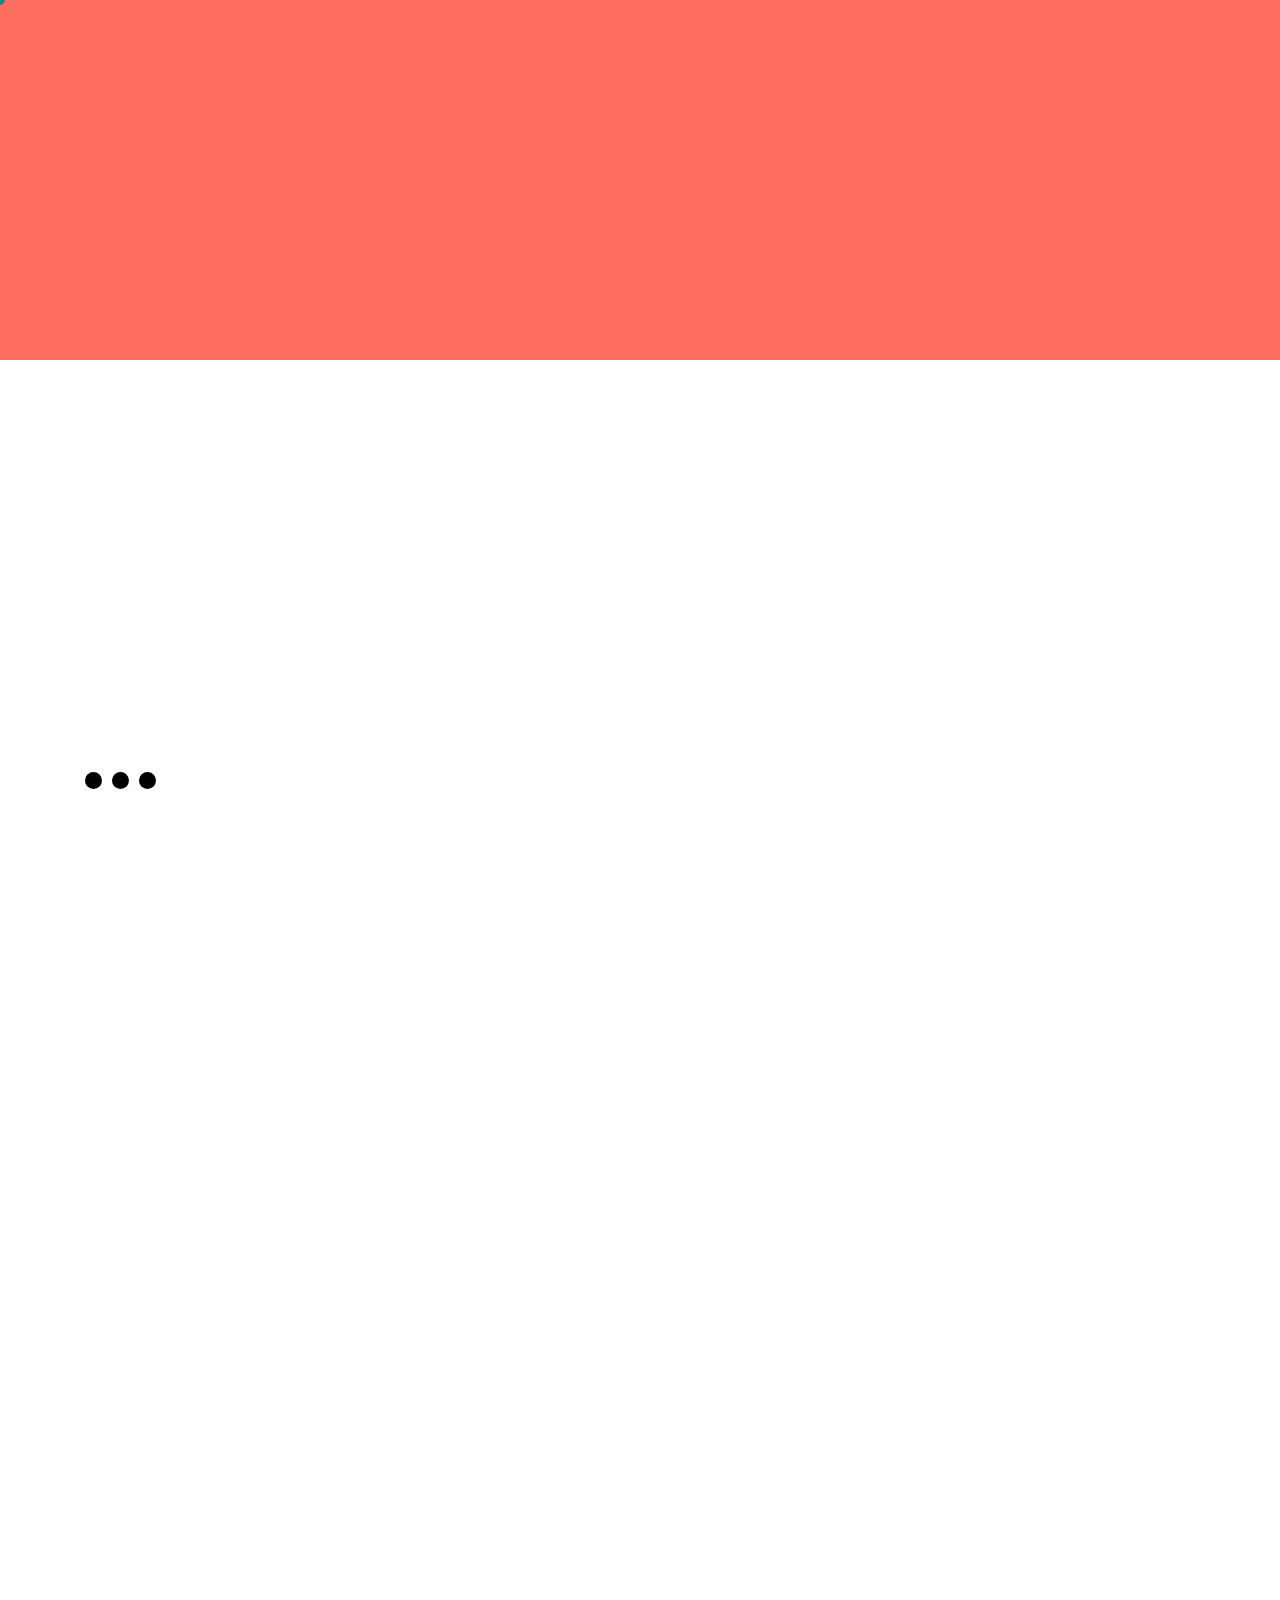
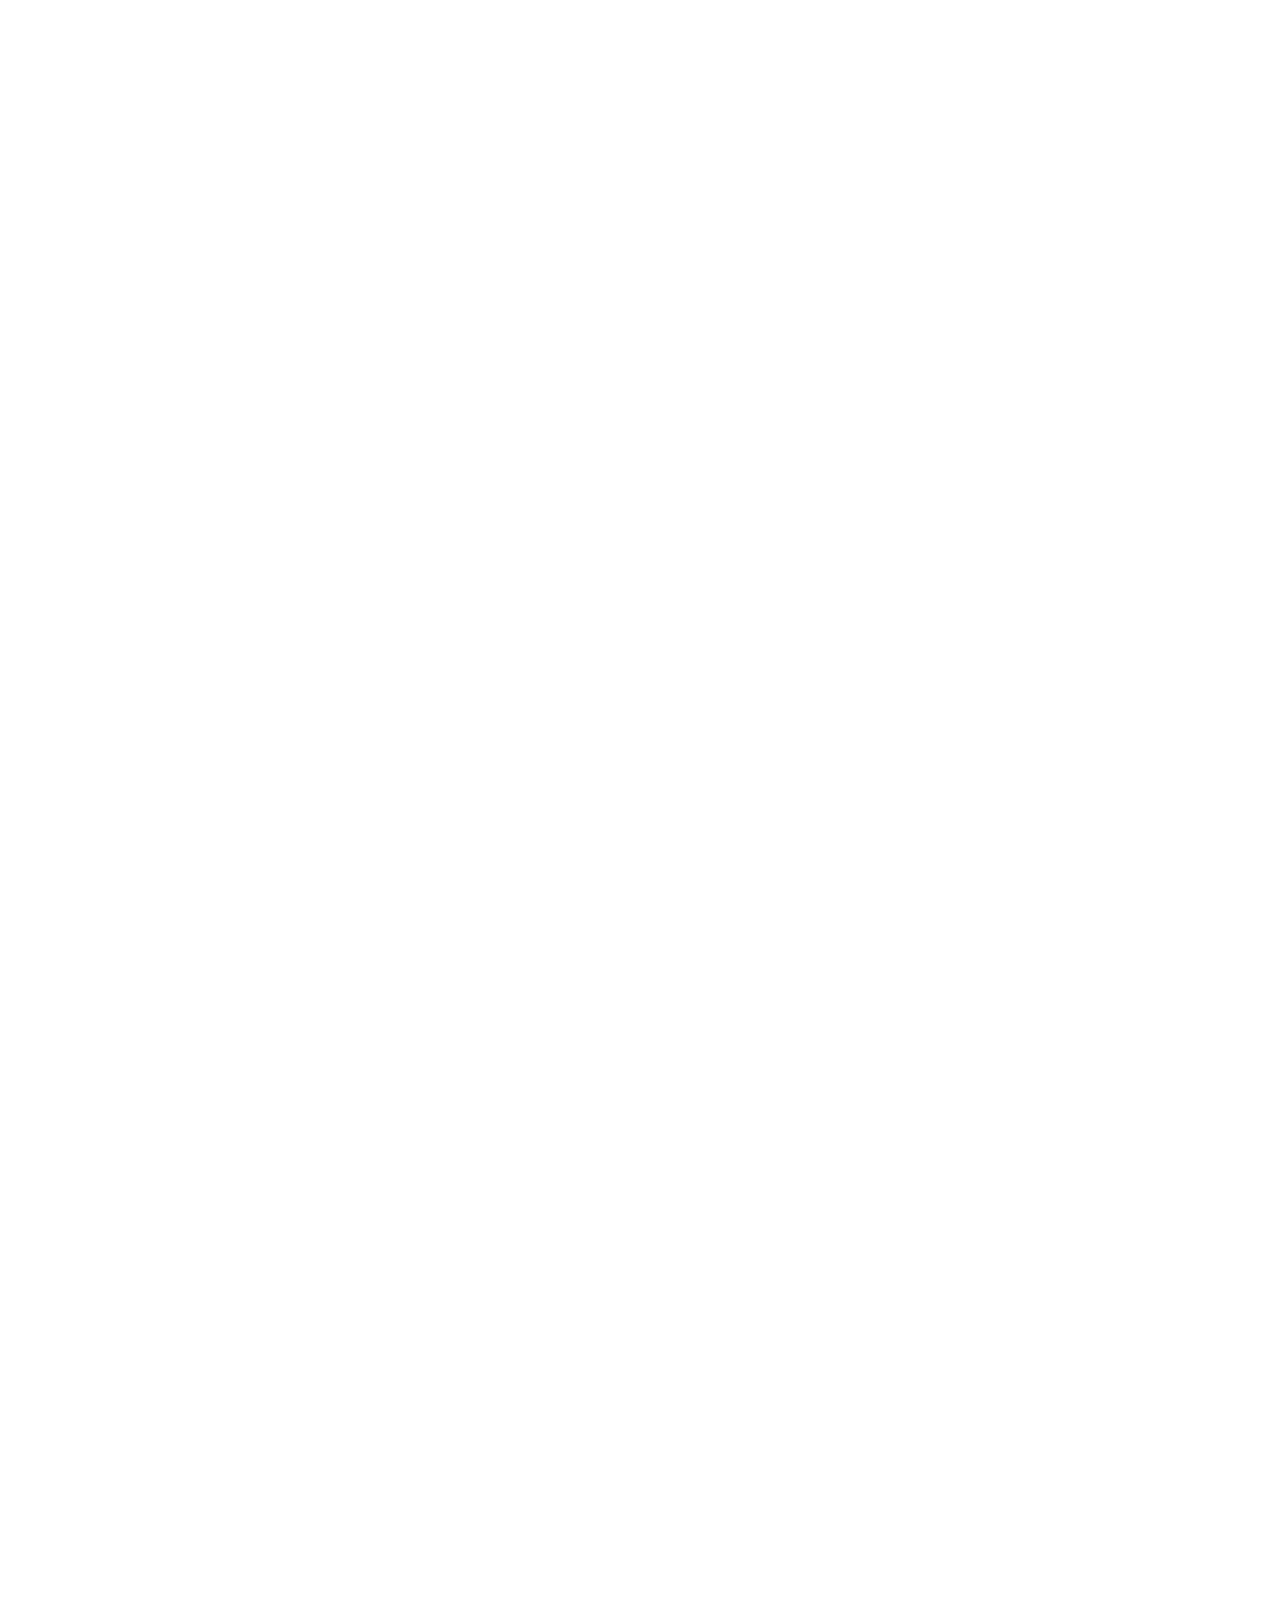
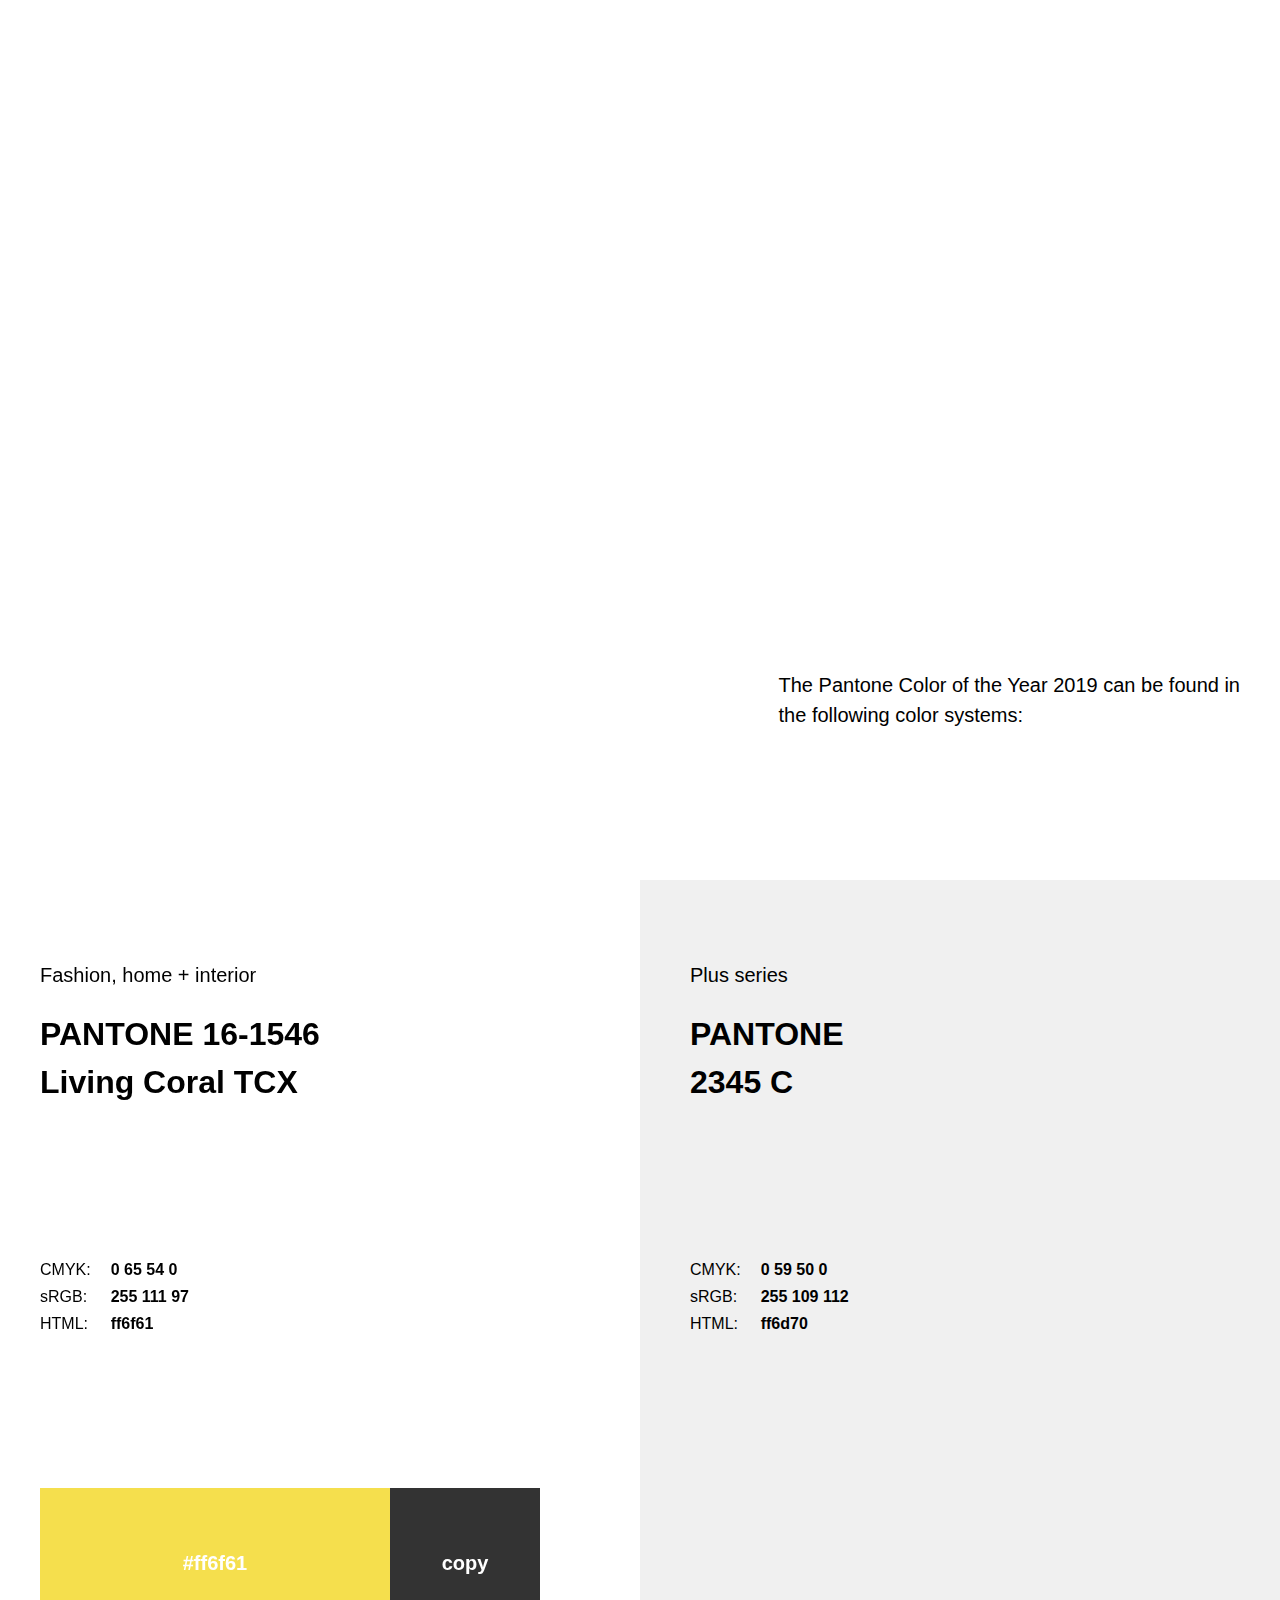
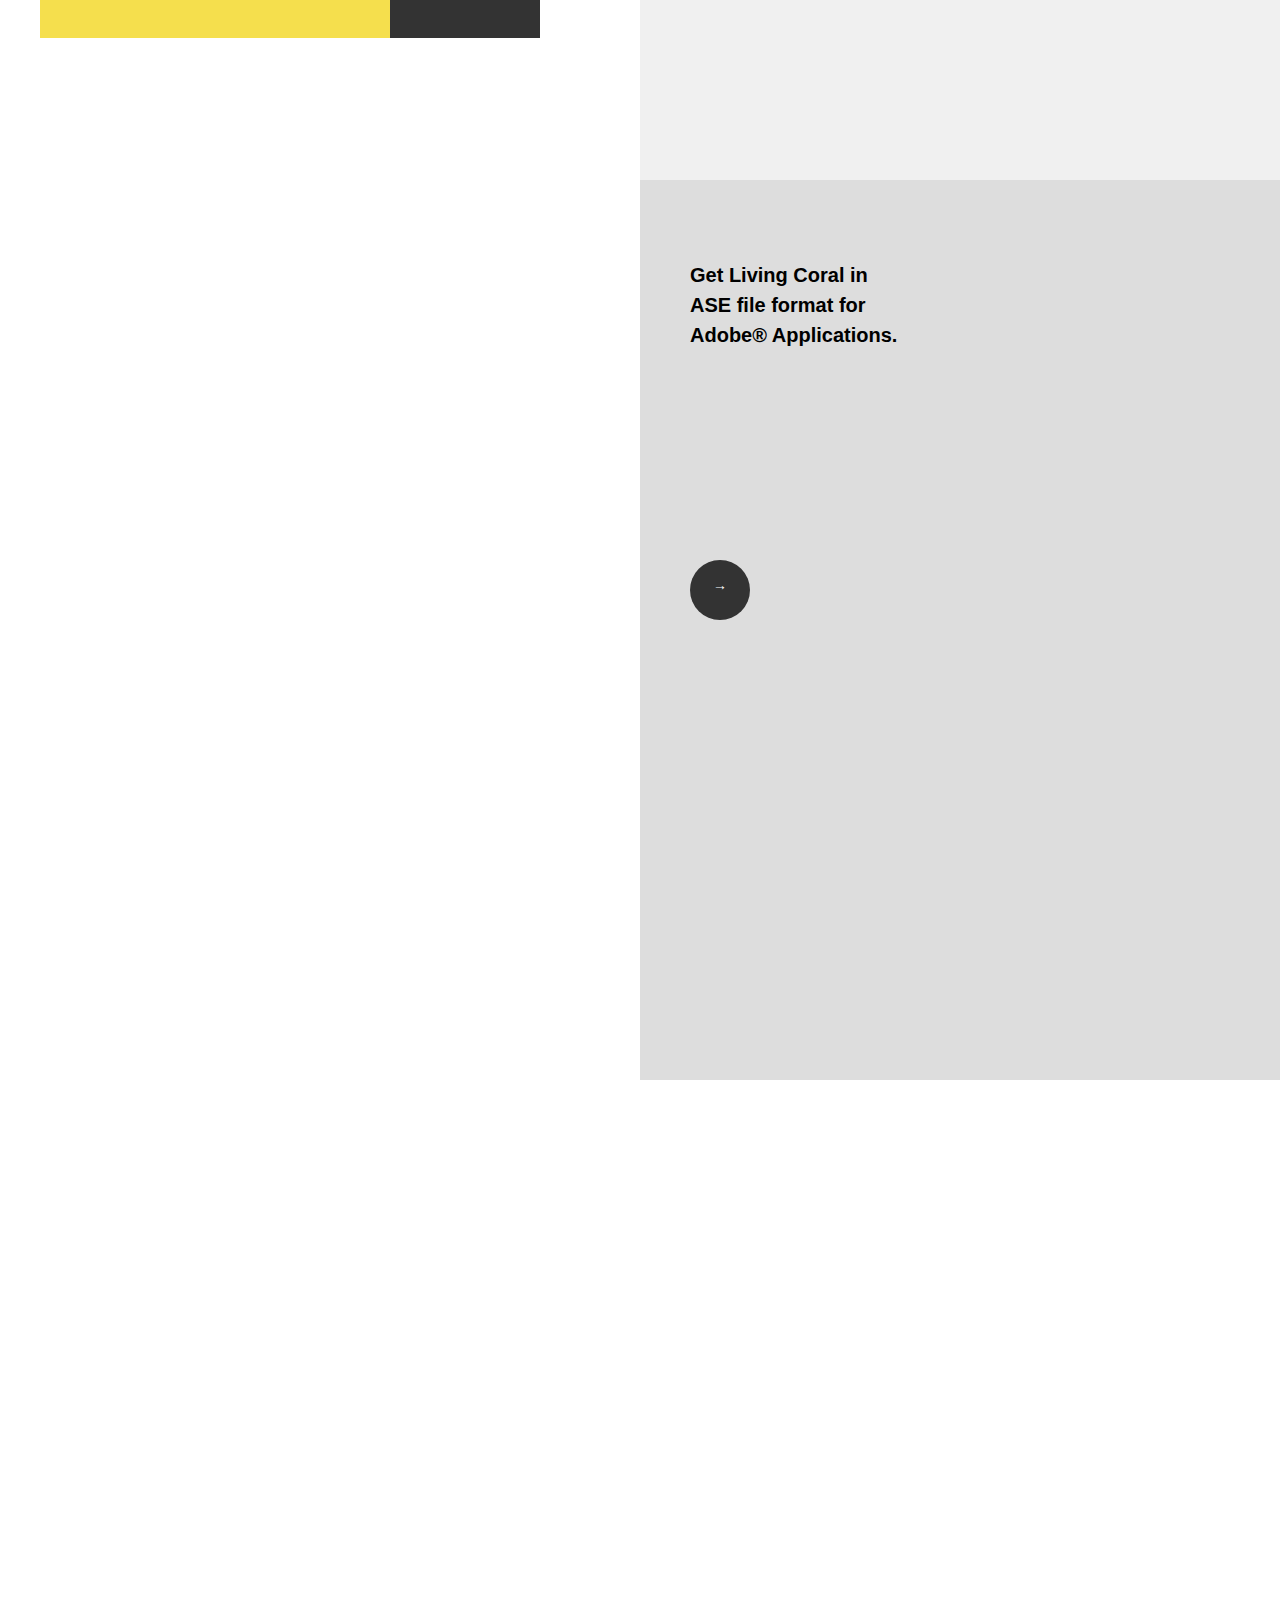
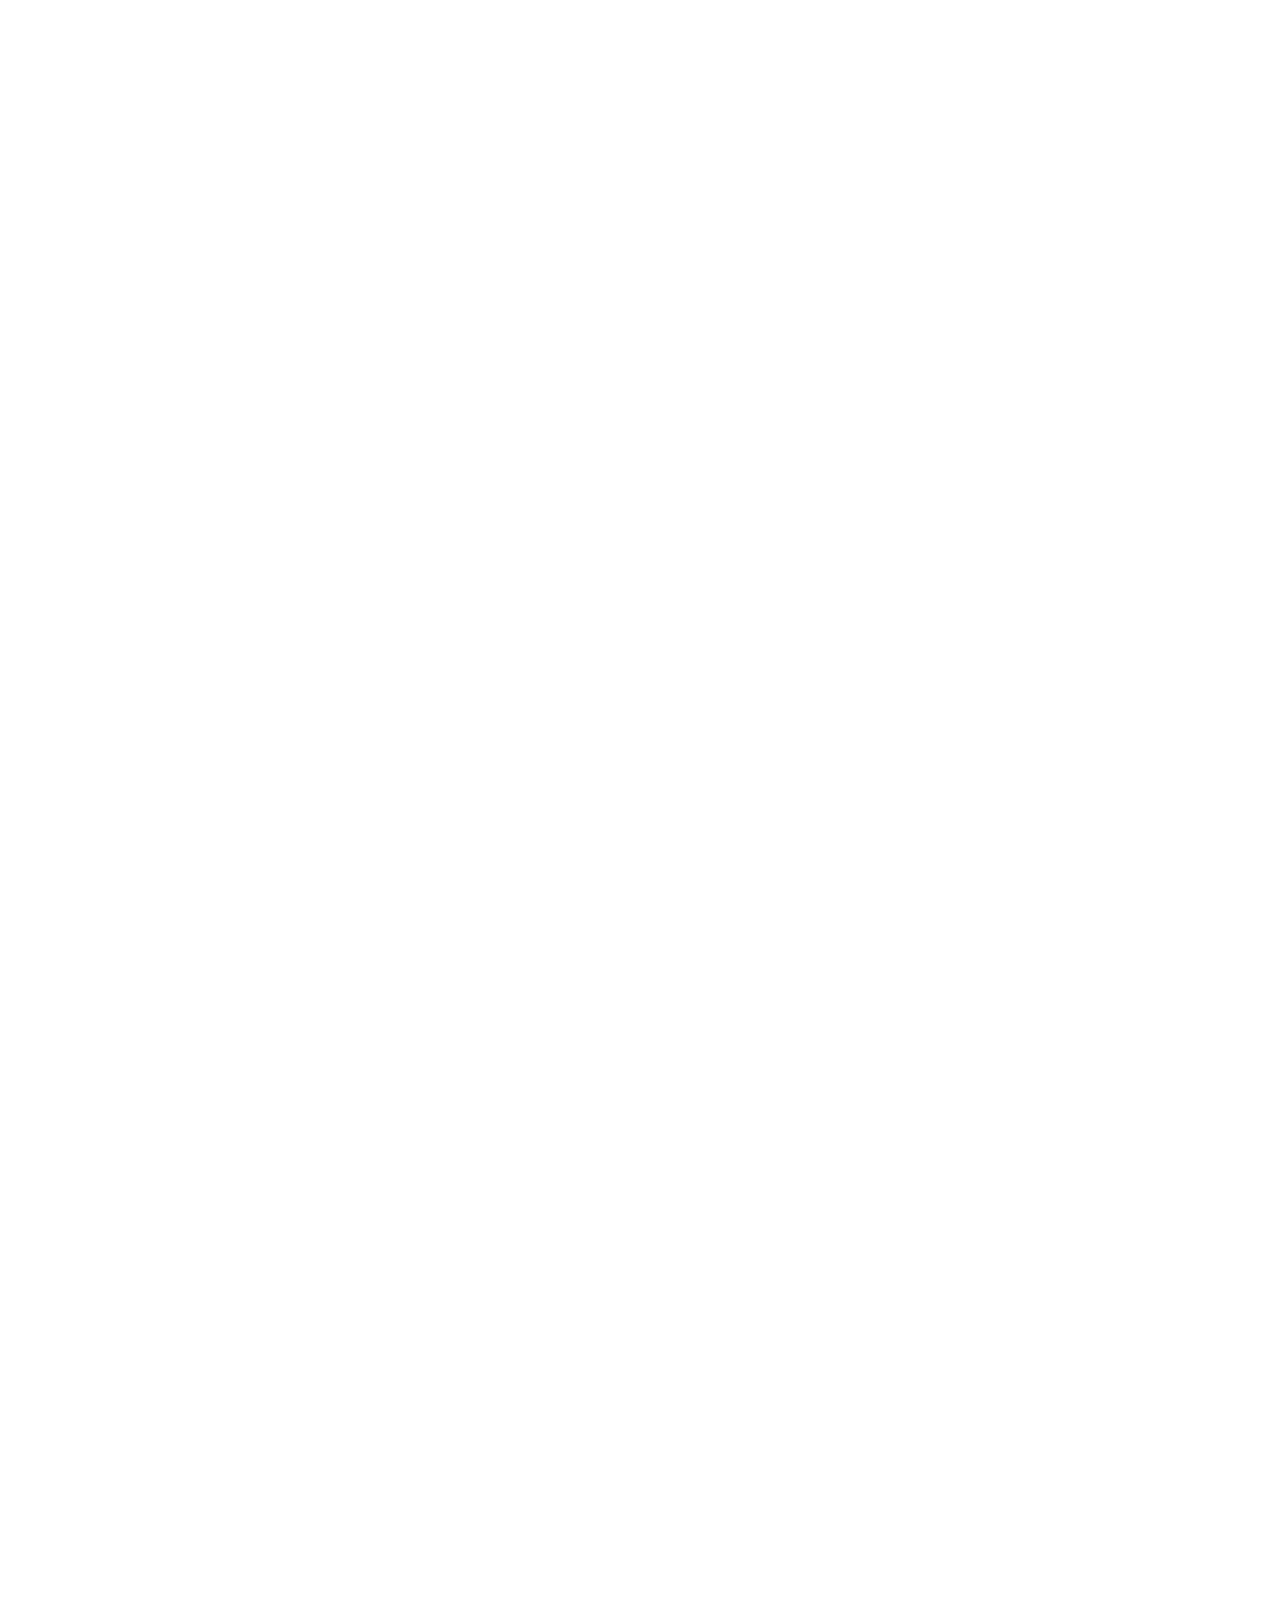
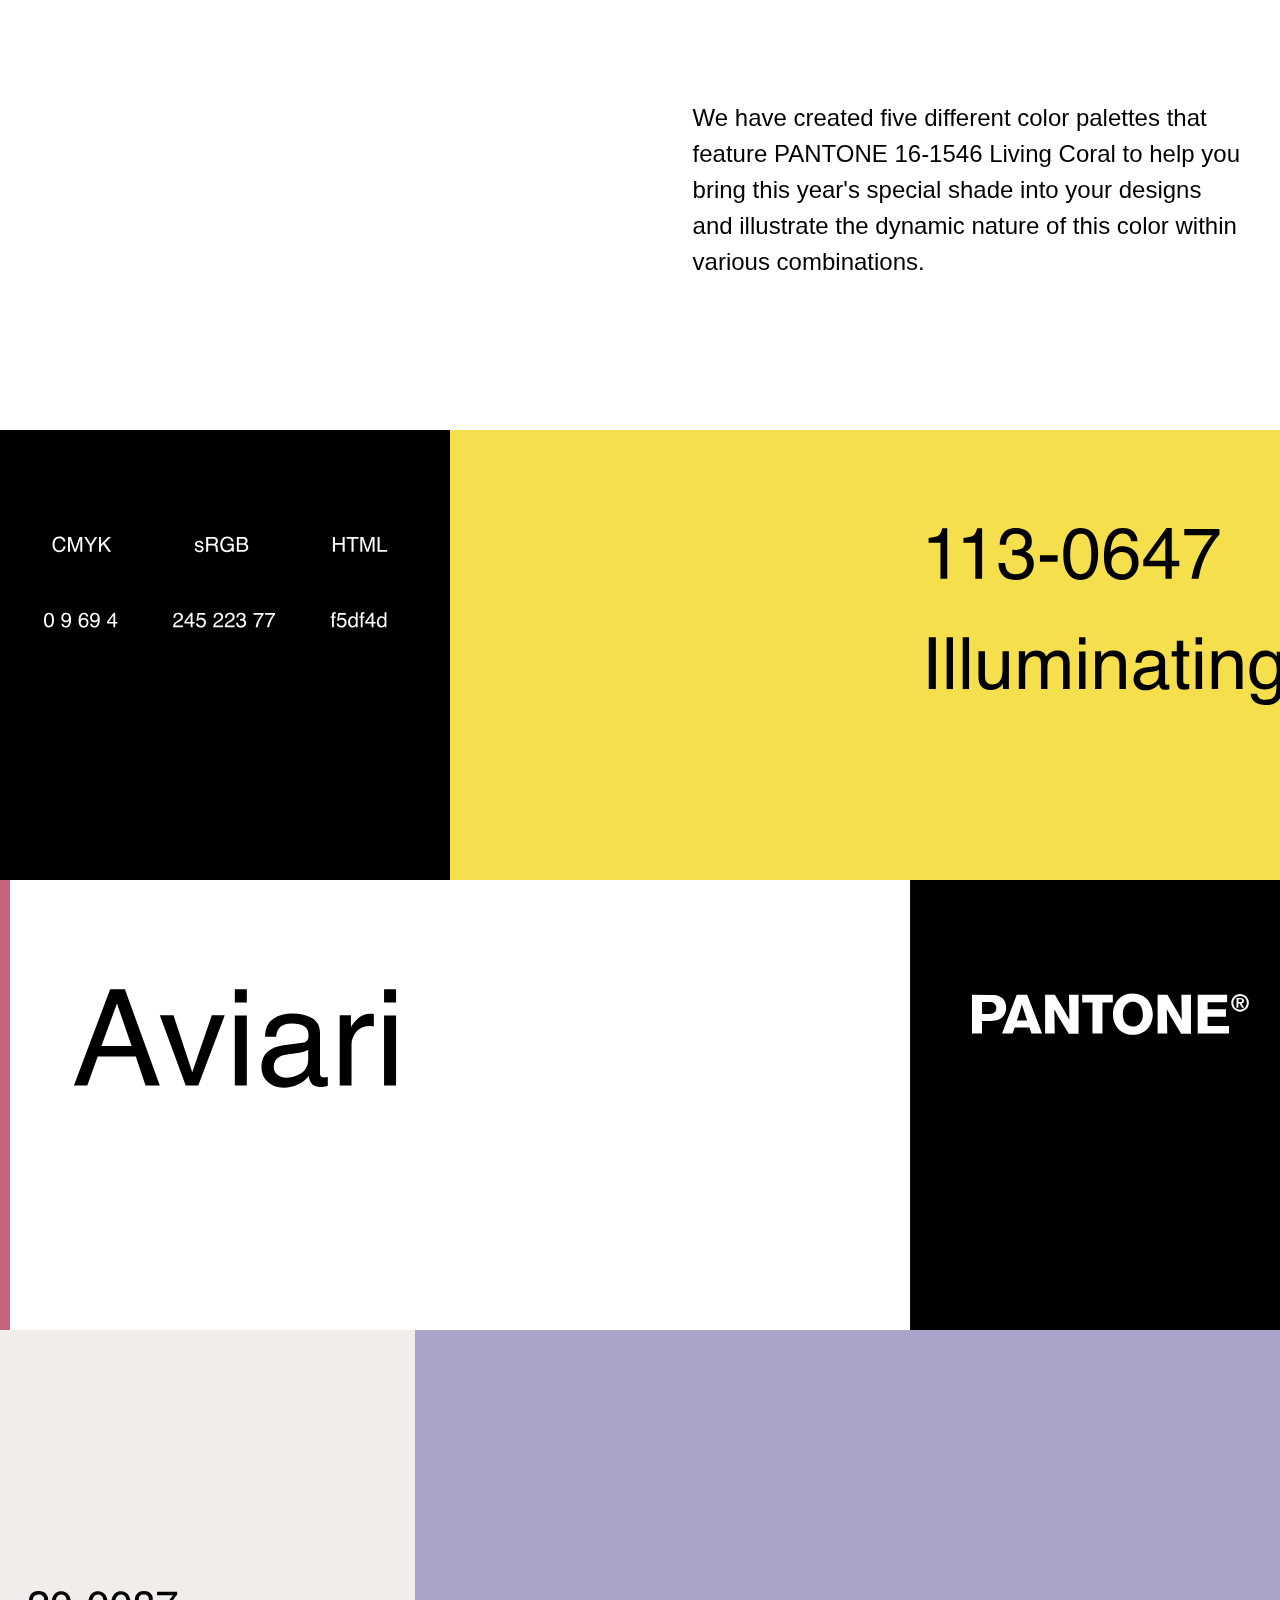
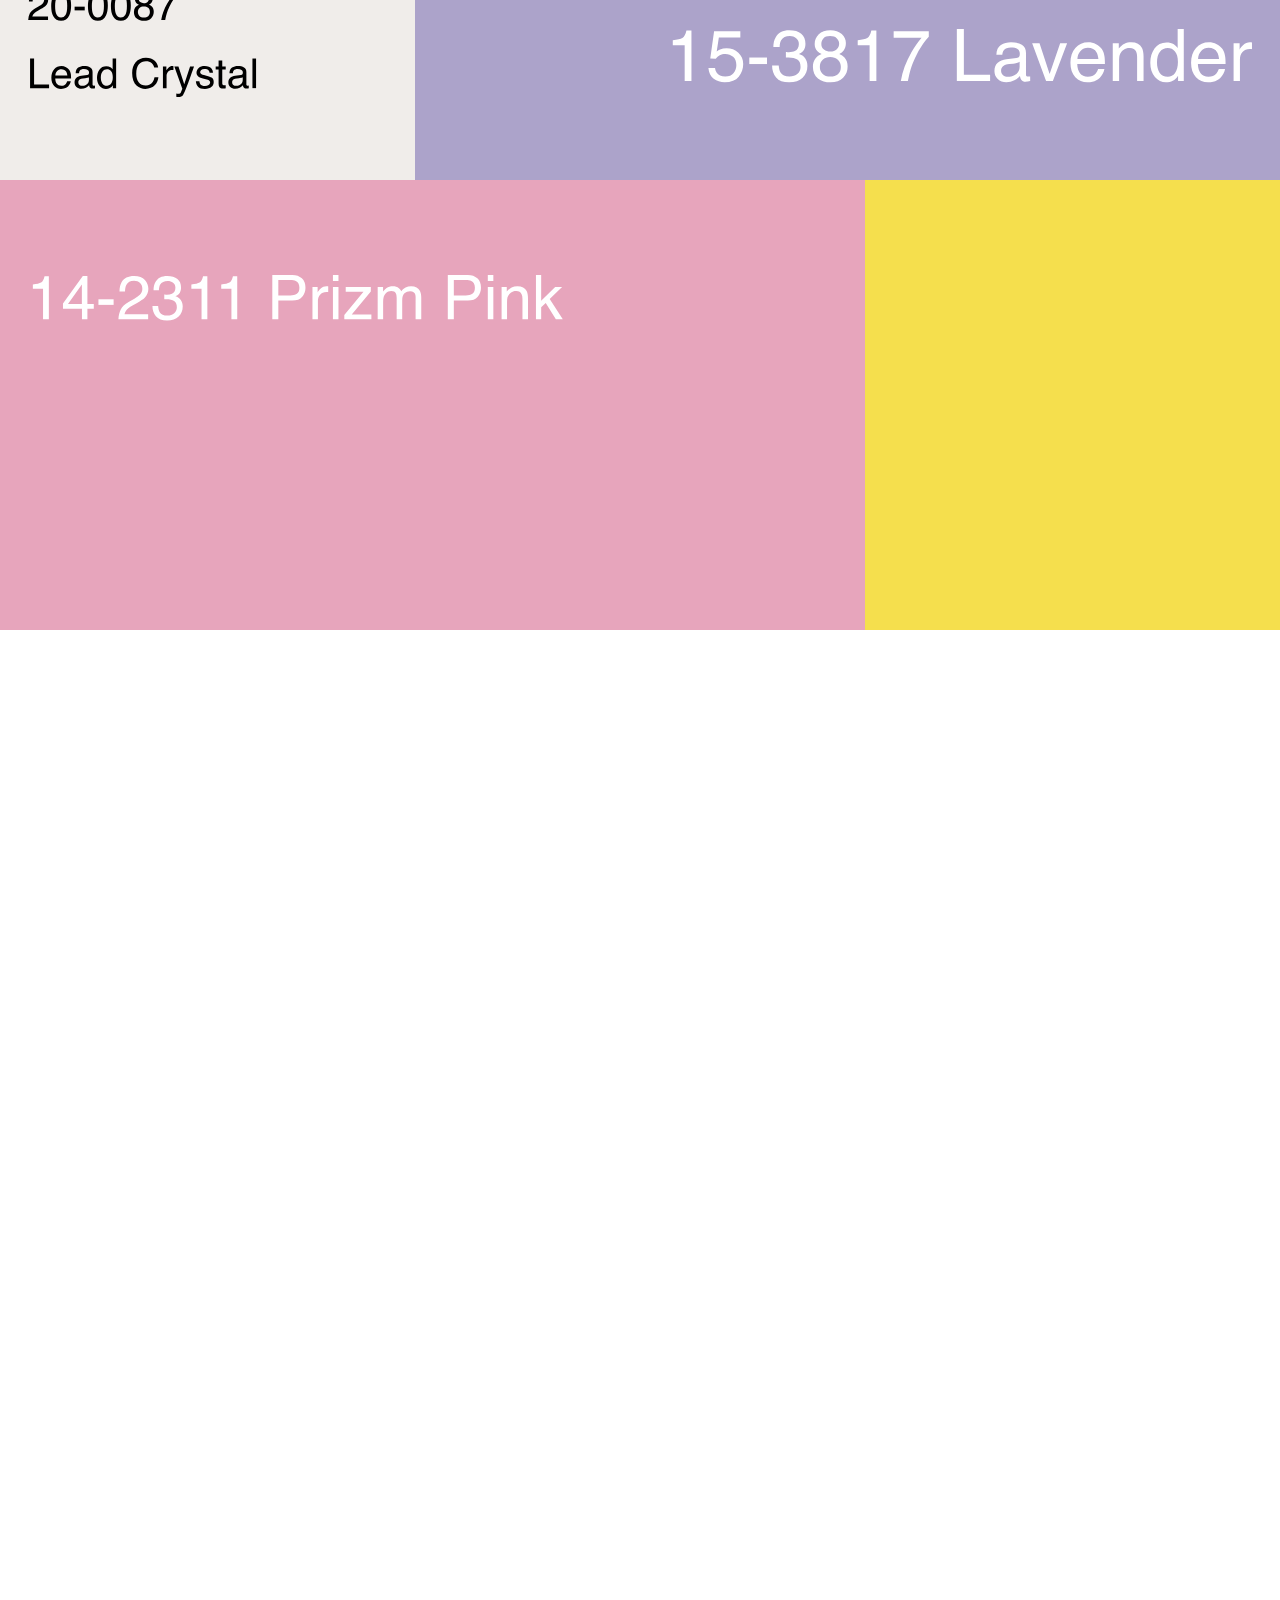
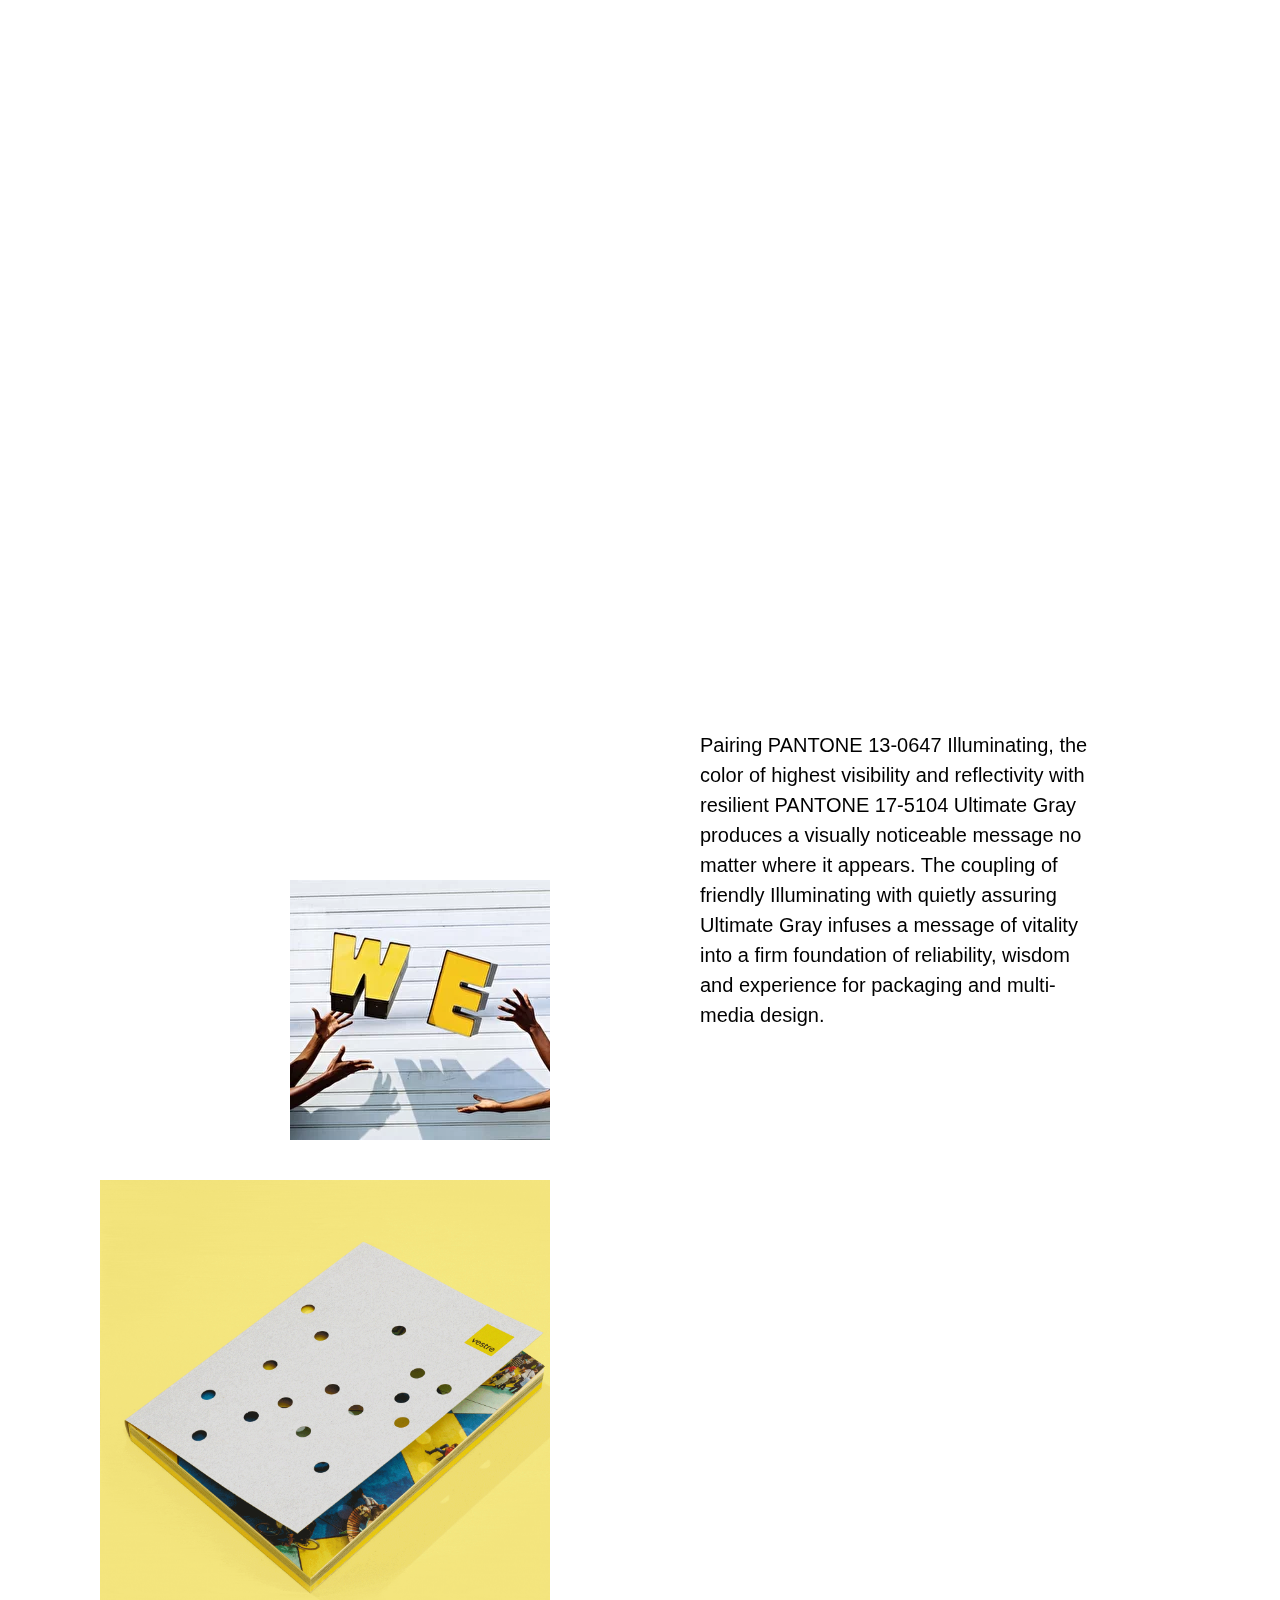
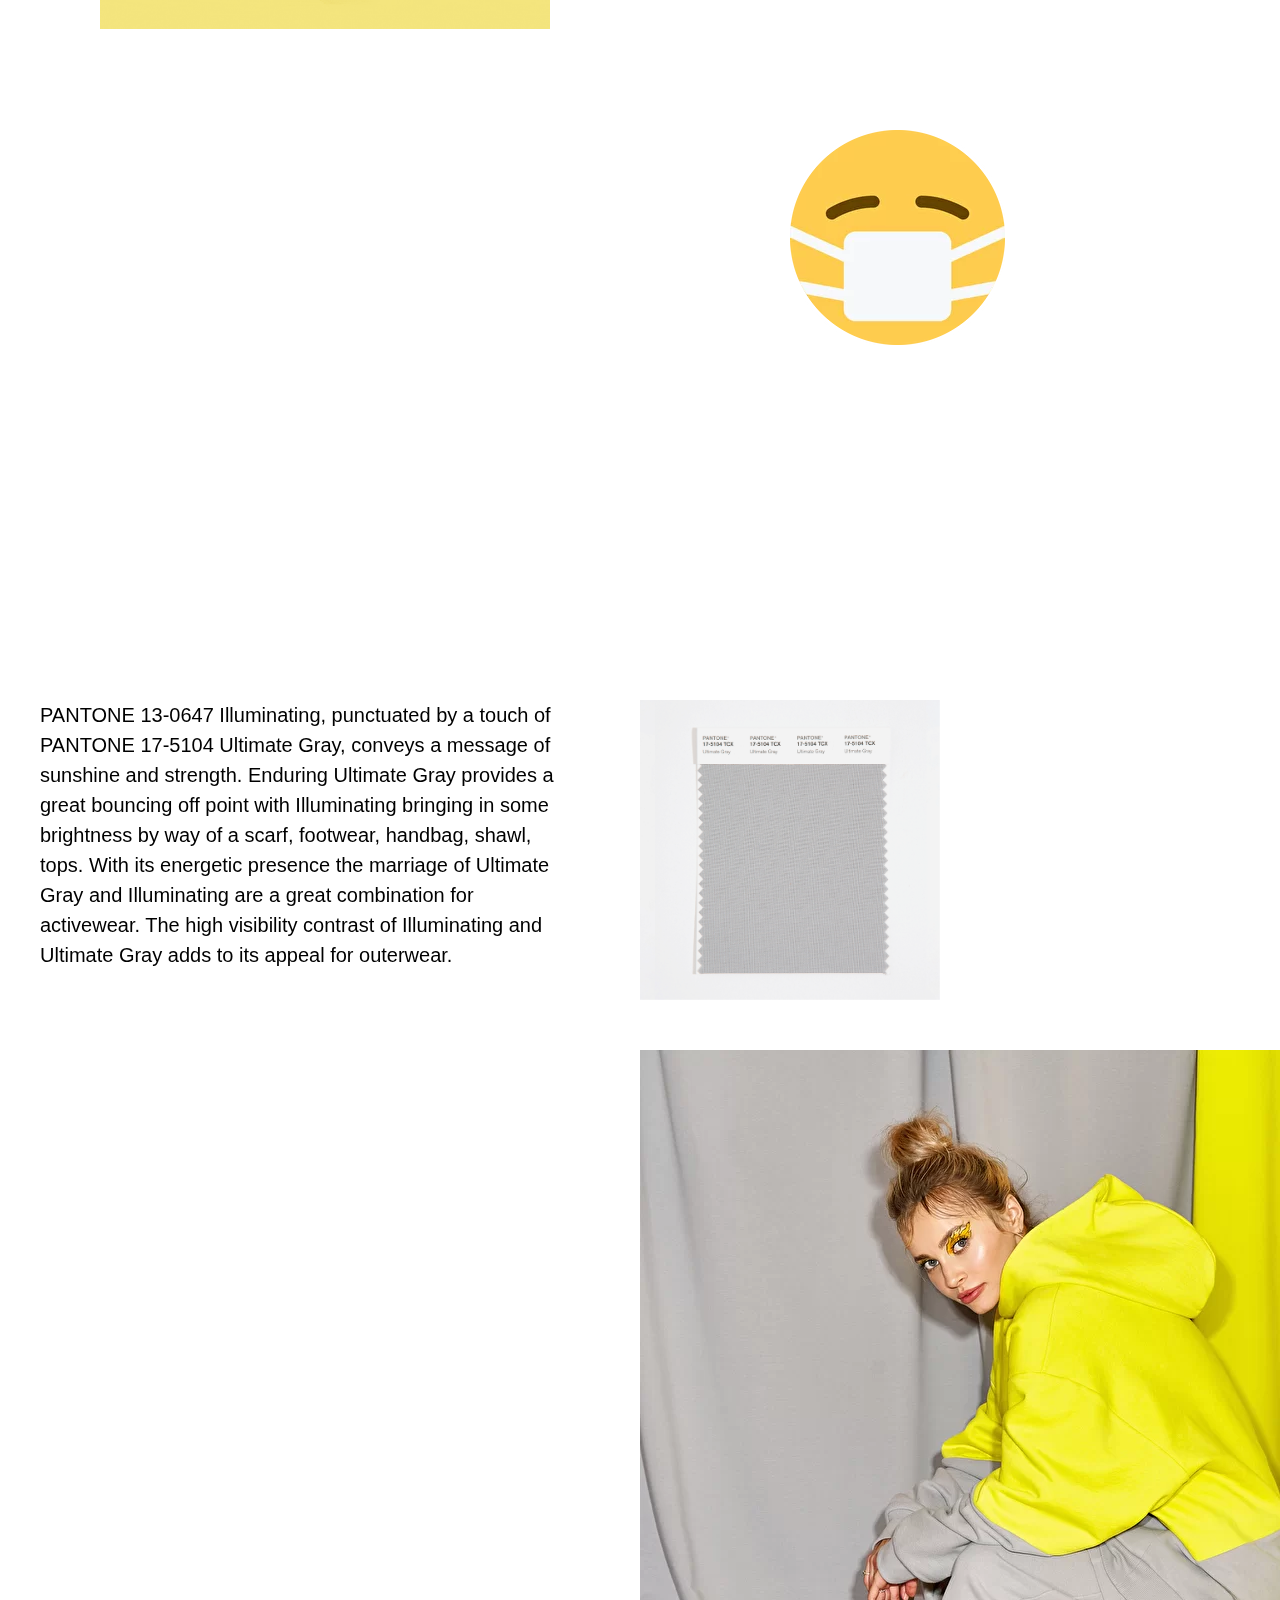
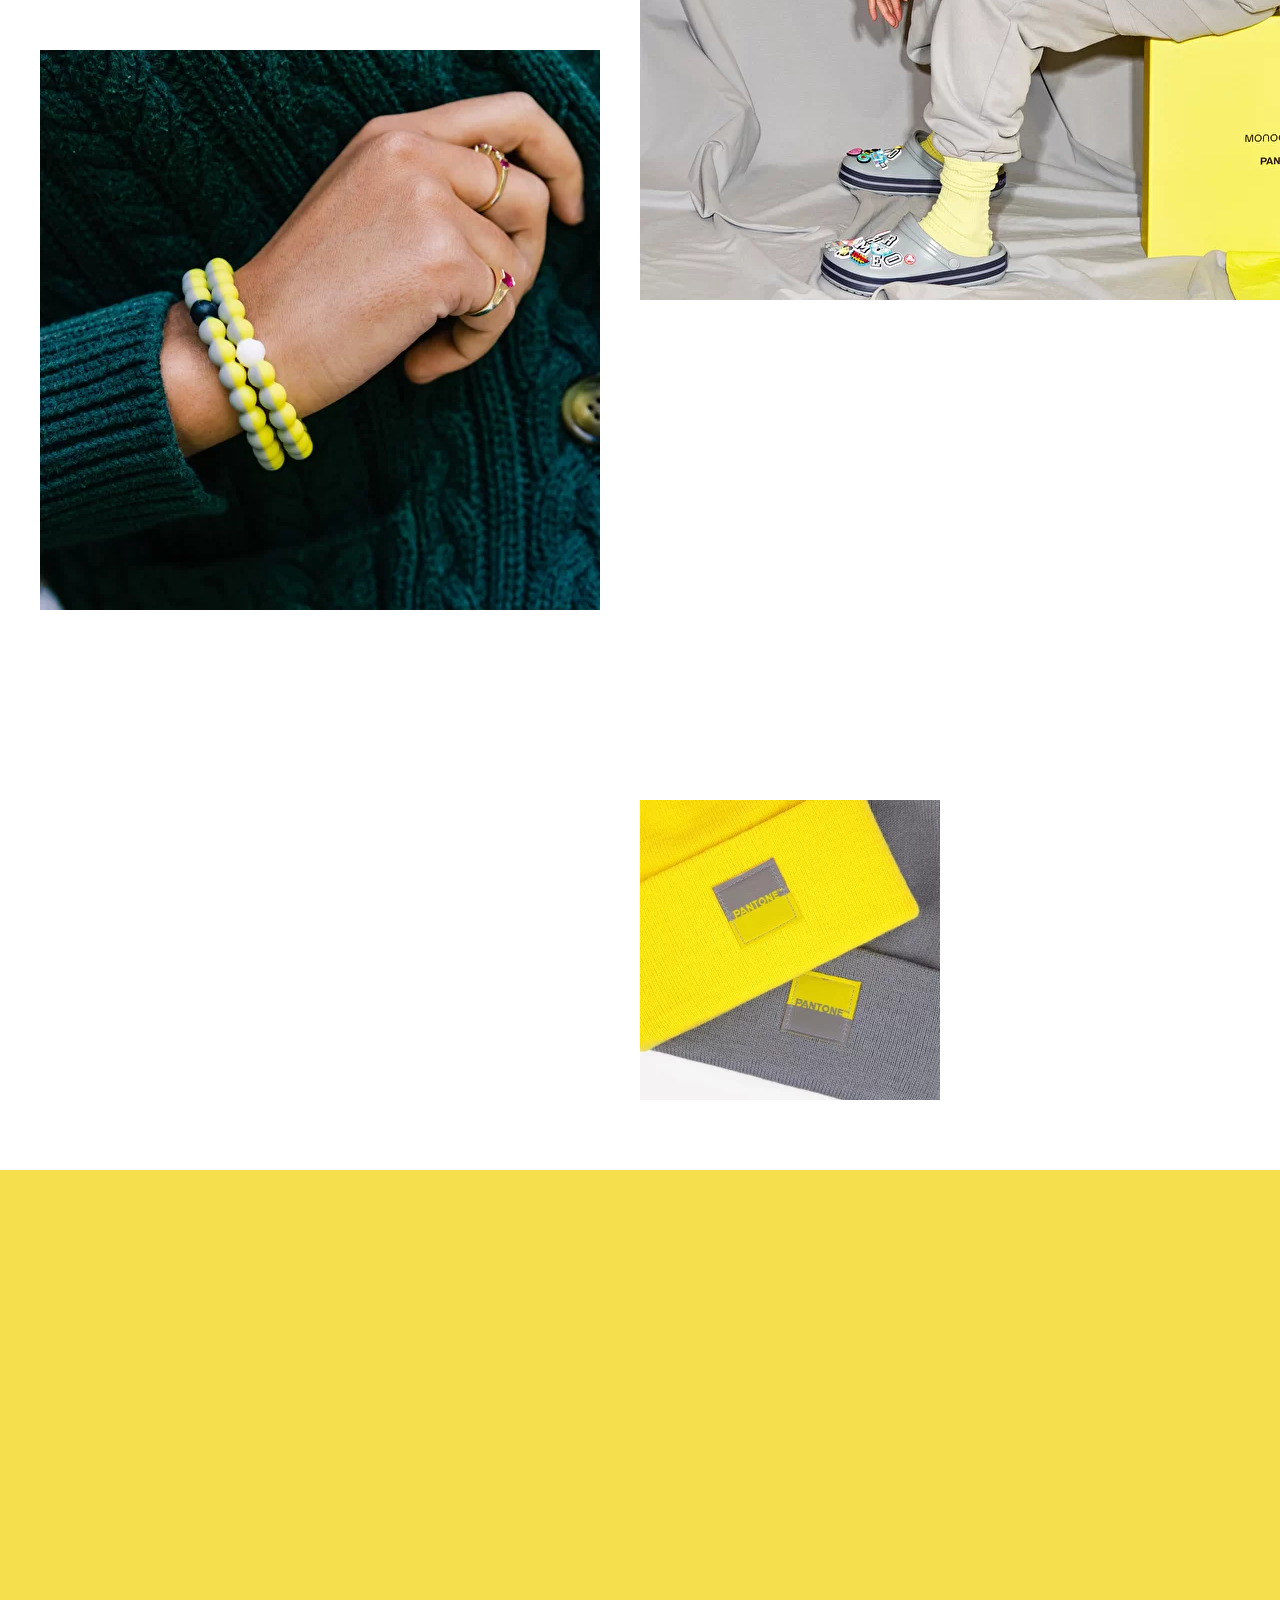
==== commit 8b2e2f2a: "cursor 완성, menu 작업중" ====
--- a/index.html
+++ b/index.html
@@ -14,14 +14,24 @@
 <body>
     <header></header>
     <main>
-        <div id="menu">
+        <div class="cursor"></div>
+        <div class="menu hover">
             <a href="#">
                 <span></span>
                 <span></span>
                 <span></span>
             </a>
         </div>
-        <div id="section1">
+        <div class="clickmenu">
+            <div class="box1"></div>
+            <div class="box2"></div>
+            <div class="box3"></div>
+            <div class="box4"></div>
+            <div class="box5"></div>
+            <div class="box6"></div>
+            <div class="box7"></div>
+        </div>
+        <section id="section1">
             <div class="autocolor"></div>
             <div class="logo">
                 <div><img src="img/pantone.svg" alt=""></div>
@@ -43,7 +53,7 @@
                     </div>
                 </div>
             </div>
-        </div>
+        </section>
         <section id="section2">
             <div class="inner">
                 <div class="pantone-announce">
@@ -83,7 +93,7 @@
                         </div>
                         <div>
                             <div>#ff6f61</div>
-                            <div>copy</div>
+                            <div class="hover">copy</div>
                         </div>
                     </div>
                 </div>
@@ -107,7 +117,7 @@
                             <br>ASE file format for
                             <br>Adobe® Applications.
                         </p>
-                        <span>→</span>
+                        <span class="hover">→</span>
                     </div>
                 </div>
             </div>
@@ -304,32 +314,32 @@
                     <p class="bold-subject shoppantone">Shop<br>Pantone</p>
                 </div>
                 <div class="shop-item item1">
-                    <div class="item-img"><img src="/img/shoppantone1.webp" alt="샵 아이템 이미지1"></div>
-                    <div class="item-description">
+                    <div class="item-img"><img class="hover" src="/img/shoppantone1.webp" alt="샵 아이템 이미지1"></div>
+                    <div class="item-description hover">
                         Limited Edition<br>Notebook, Pantone <br>Color of the Year 2021<br>$15.00
                     </div>
-                    <div class="item-buy-btn">buy</div>
+                    <div class="item-buy-btn hover">buy</div>
                 </div>
                 <div class="shop-item item2">
-                    <div class="item-img"><img src="/img/shoppantone2.webp" alt="샵 아이템 이미지2"></div>
-                    <div class="item-description">
+                    <div class="item-img"><img class="hover" src="/img/shoppantone2.webp" alt="샵 아이템 이미지2"></div>
+                    <div class="item-description hover">
                         Limited Edition Keychain, <br>Pantone Color of the <br>Year 2021<br>$183
                     </div>
-                    <div class="item-buy-btn">buy</div>
+                    <div class="item-buy-btn hover">buy</div>
                 </div>
                 <div class="shop-item item3">
-                    <div class="item-img"><img src="/img/shoppantone3.webp" alt="샵 아이템 이미지3"></div>
-                    <div class="item-description">
+                    <div class="item-img"><img class="hover" src="/img/shoppantone3.webp" alt="샵 아이템 이미지3"></div>
+                    <div class="item-description hover">
                         Pantone Color of the <br>Year 2021 Mug<br>$25.00
                     </div>
-                    <div class="item-buy-btn">buy</div>
+                    <div class="item-buy-btn hover">buy</div>
                 </div>
                 <div class="buy-box">
                     <div>
                         <p>You <br>may <br>also like</p>
                     </div>
                     <div class="more-box">
-                        <p>more</p>
+                        <p class="hover">more</p>
                     </div>
                 </div>
             </div>
@@ -339,6 +349,7 @@
 
             </div>
         </section>
+
     </main>
     <footer></footer>
 </body>
--- a/css/style.css
+++ b/css/style.css
@@ -7,7 +7,27 @@
   font-weight: normal;
   font-family: Helvetica;
   line-height: 1.5;
-  color: #333;
+  color: black;
+  cursor: none;
+}
+
+.cursor {
+  width: 10px;
+  height: 10px;
+  border-radius: 50%;
+  position: fixed;
+  -webkit-transform: translate(-50%, -50%);
+          transform: translate(-50%, -50%);
+  pointer-events: none;
+  background: #fff;
+  mix-blend-mode: difference;
+  z-index: 200;
+  -webkit-transition: 0.5s;
+  transition: 0.5s;
+  -webkit-transition-property: -webkit-transform;
+  transition-property: -webkit-transform;
+  transition-property: transform;
+  transition-property: transform, -webkit-transform;
 }
 
 .inner {
@@ -26,7 +46,7 @@
   transition: 0.8s;
 }
 
-#menu {
+.menu {
   position: fixed;
   bottom: 70px;
   left: 70px;
@@ -45,32 +65,47 @@
   z-index: 100;
 }
 
-#menu a {
+.menu a {
   display: -webkit-box;
   display: -ms-flexbox;
   display: flex;
 }
 
-#menu a span {
+.menu a span {
   display: block;
   width: 17px;
   height: 17px;
   border-radius: 50%;
-  background-color: #333;
+  background-color: #000;
   -webkit-transition: 0.5s;
   transition: 0.5s;
 }
 
-#menu a span:not(:last-child) {
+.menu a span:not(:last-child) {
   margin-right: 10px;
 }
 
-#menu:hover {
-  background-color: #333;
-}
-
-#menu:hover span {
+.menu:hover {
+  background-color: #000;
+}
+
+.menu:hover span {
   background-color: #fff;
+}
+
+.clickmenu {
+  position: fixed;
+  top: 0;
+  left: 0;
+  width: 100%;
+  height: 100vh;
+  background: cadetblue;
+  z-index: 100;
+  display: none;
+}
+
+section {
+  background: #fff;
 }
 
 #section1 {
@@ -423,6 +458,10 @@
   text-align: center;
   color: #fff;
   background-color: #333;
+}
+
+#section2 .right-slide .slide-box .darkgray-slide span:hover {
+  background: #ff6f61;
 }
 
 #section2 .right-slide .color-index {
@@ -485,7 +524,7 @@
 
 #section2 .right-slide .color-index > div:nth-child(4) div:nth-child(1) {
   width: 350px;
-  background-color: #ff6f61;
+  background-color: #f5df4d;
 }
 
 #section2 .right-slide .color-index > div:nth-child(4) div:nth-child(2) {
@@ -496,7 +535,7 @@
 }
 
 #section2 .right-slide .color-index > div:nth-child(4) div:nth-child(2):hover {
-  background-color: #ff6f61;
+  background-color: #f5df4d;
 }
 
 #section3 > div:nth-child(1) {
@@ -1067,15 +1106,14 @@
   line-height: 60px;
   text-align: center;
   border-radius: 50%;
-  background-color: #333;
+  background-color: black;
   color: #fff;
   font-weight: 600;
-  -webkit-transition: 0.5s;
-  transition: 0.5s;
 }
 
 #section9 .shop-item .item-buy-btn:hover {
   background-color: #f5df4d;
+  color: black;
 }
 
 #section9 .item1 {
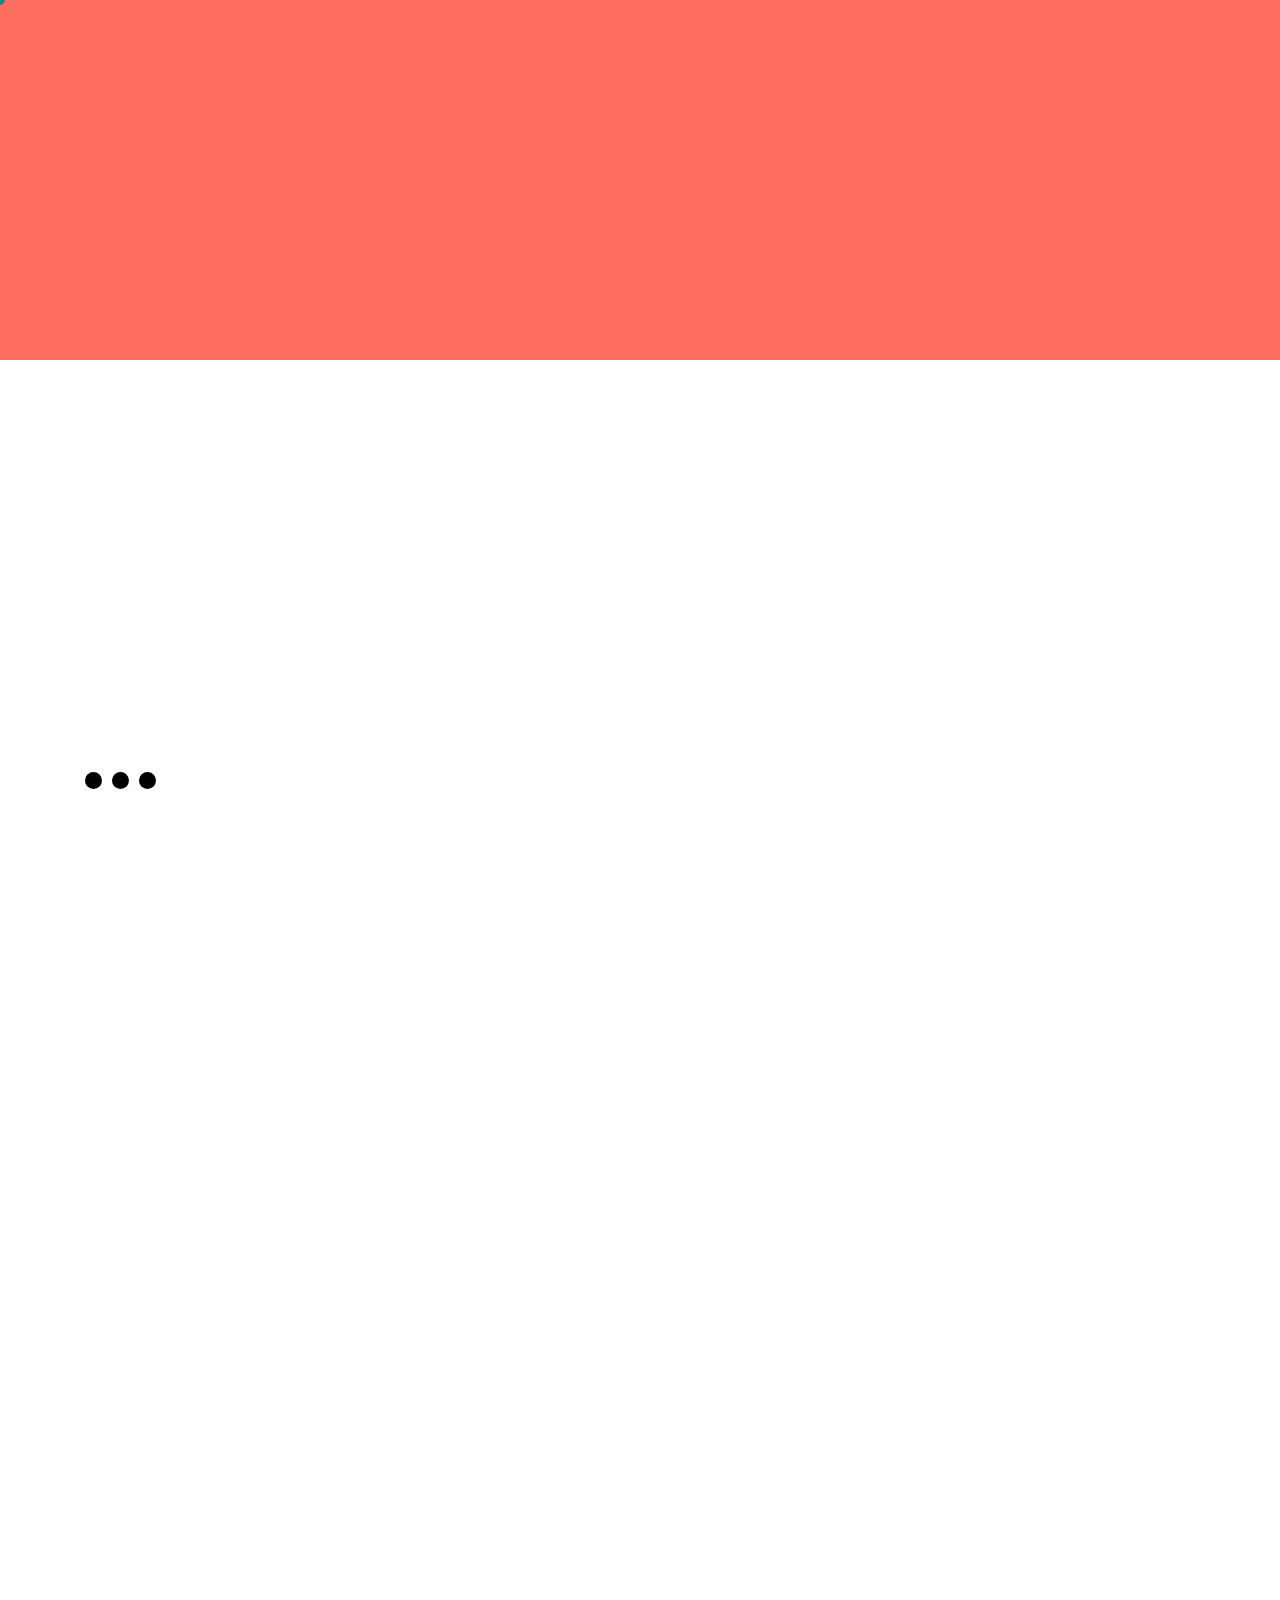
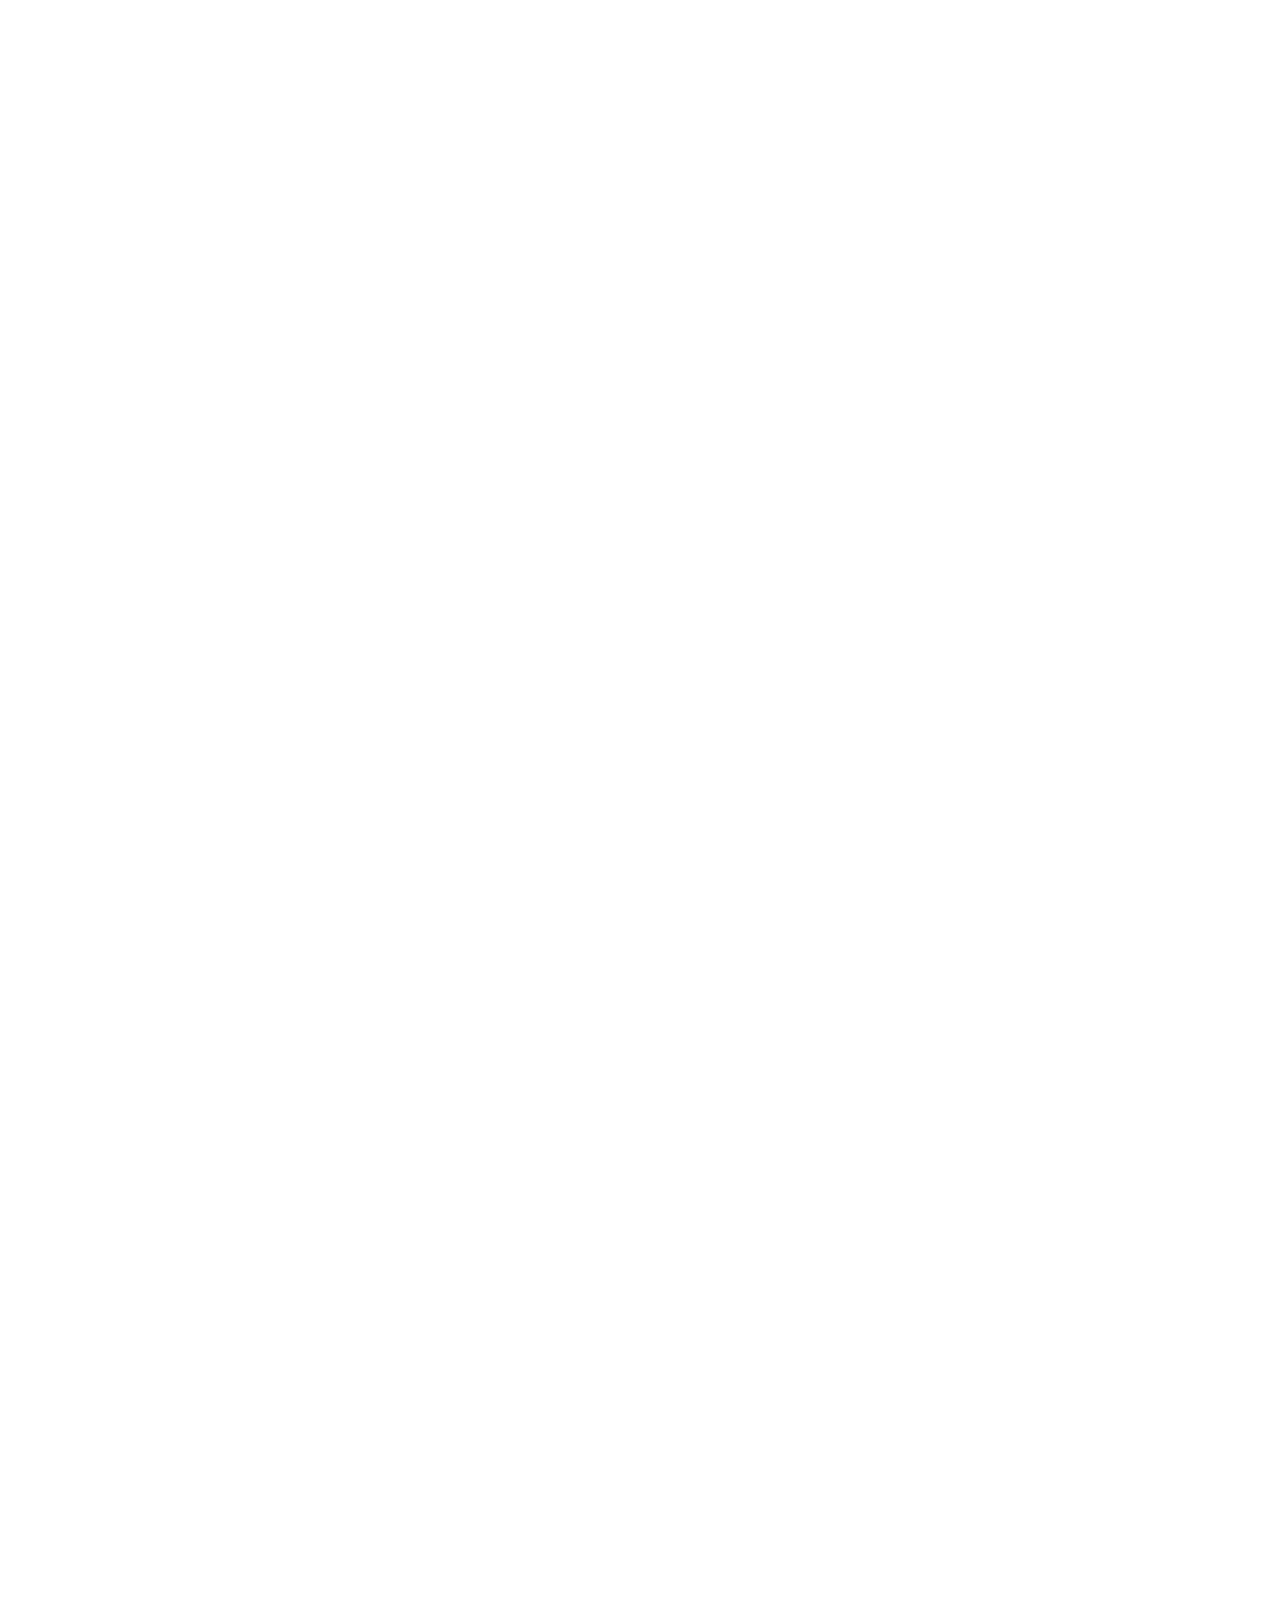
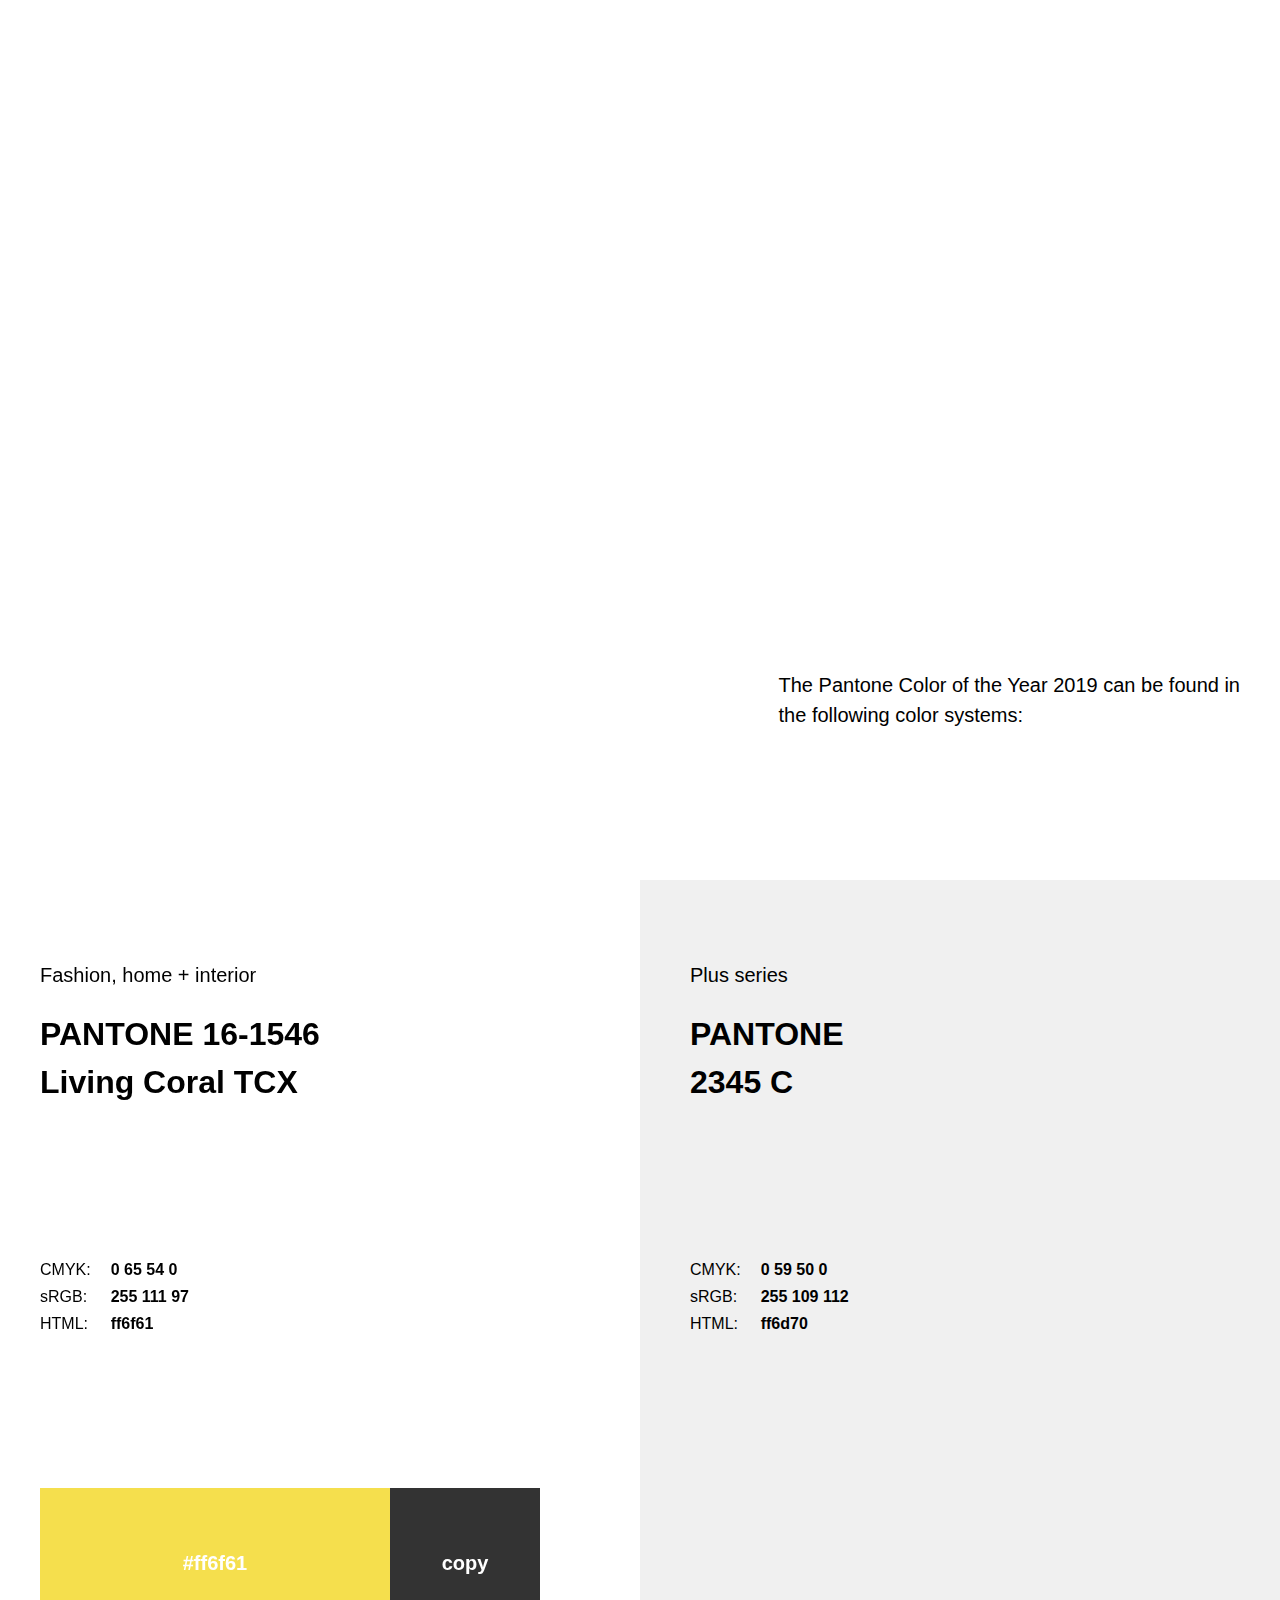
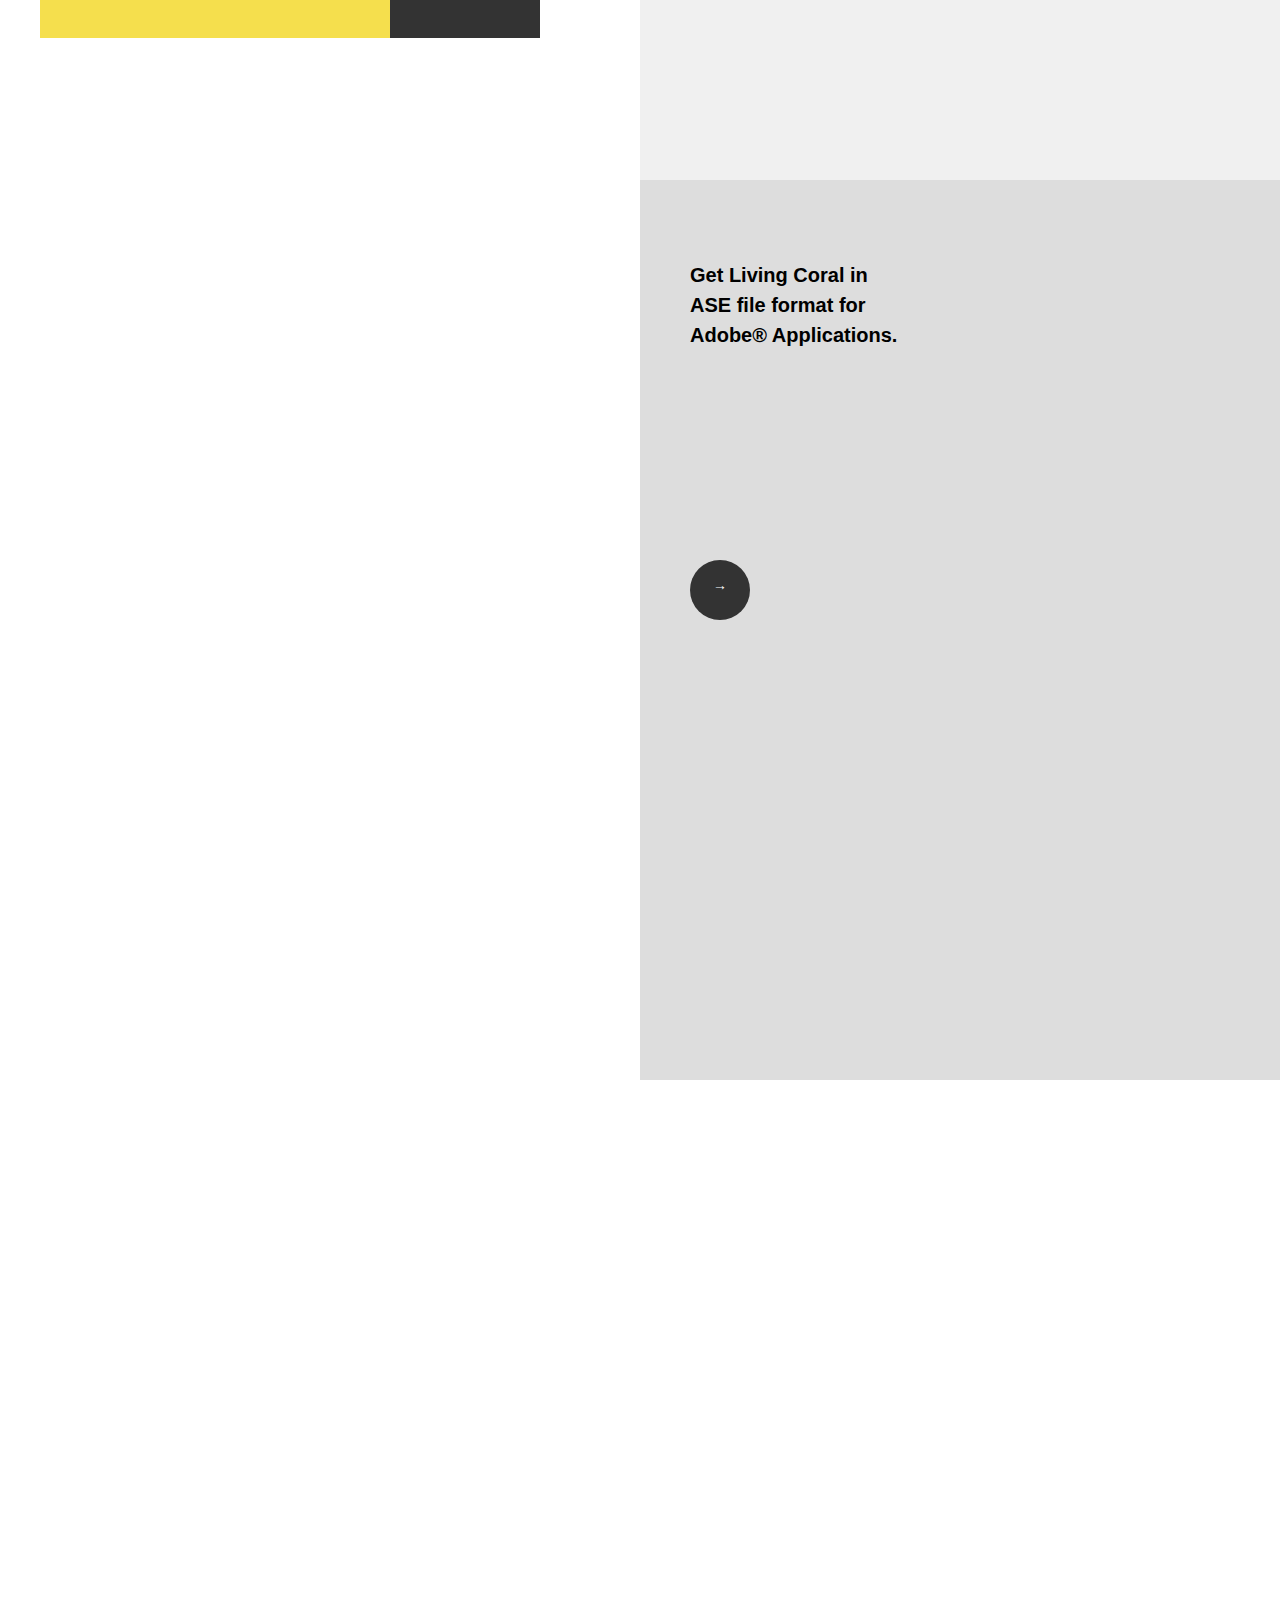
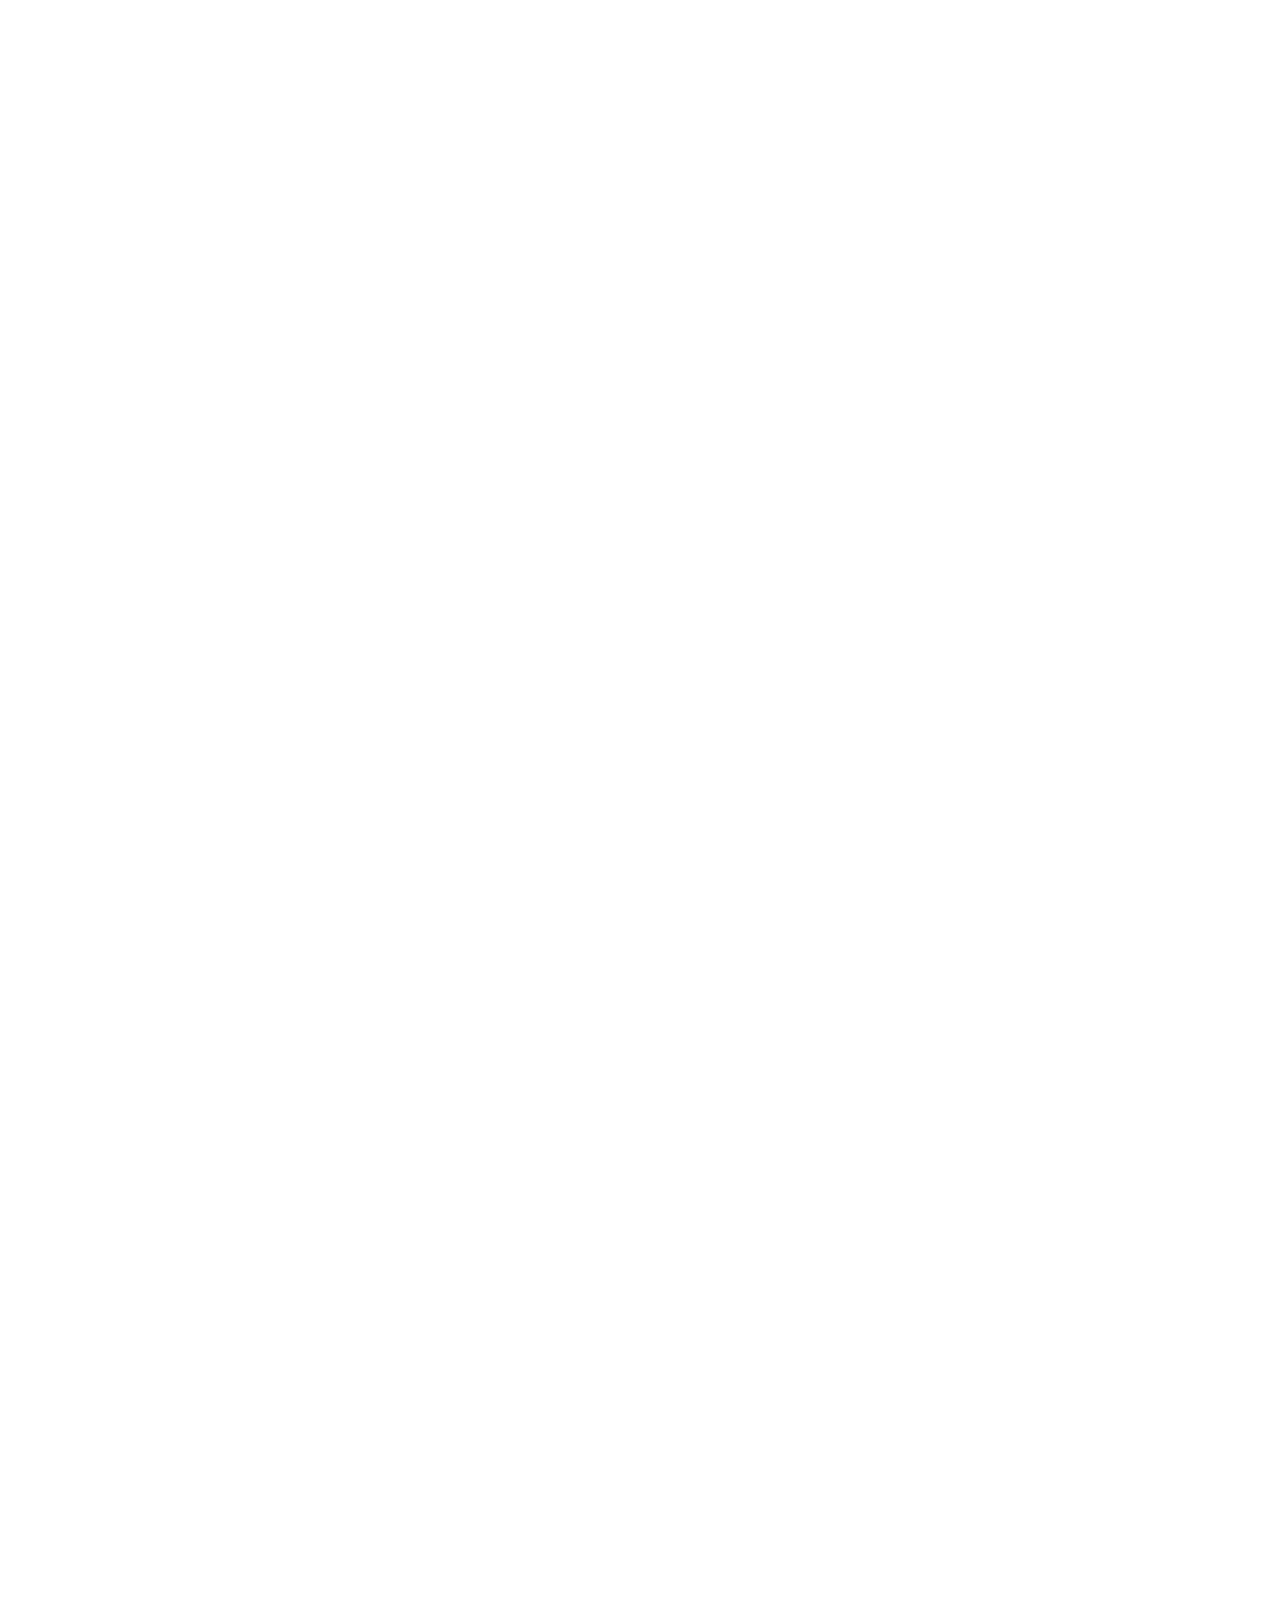
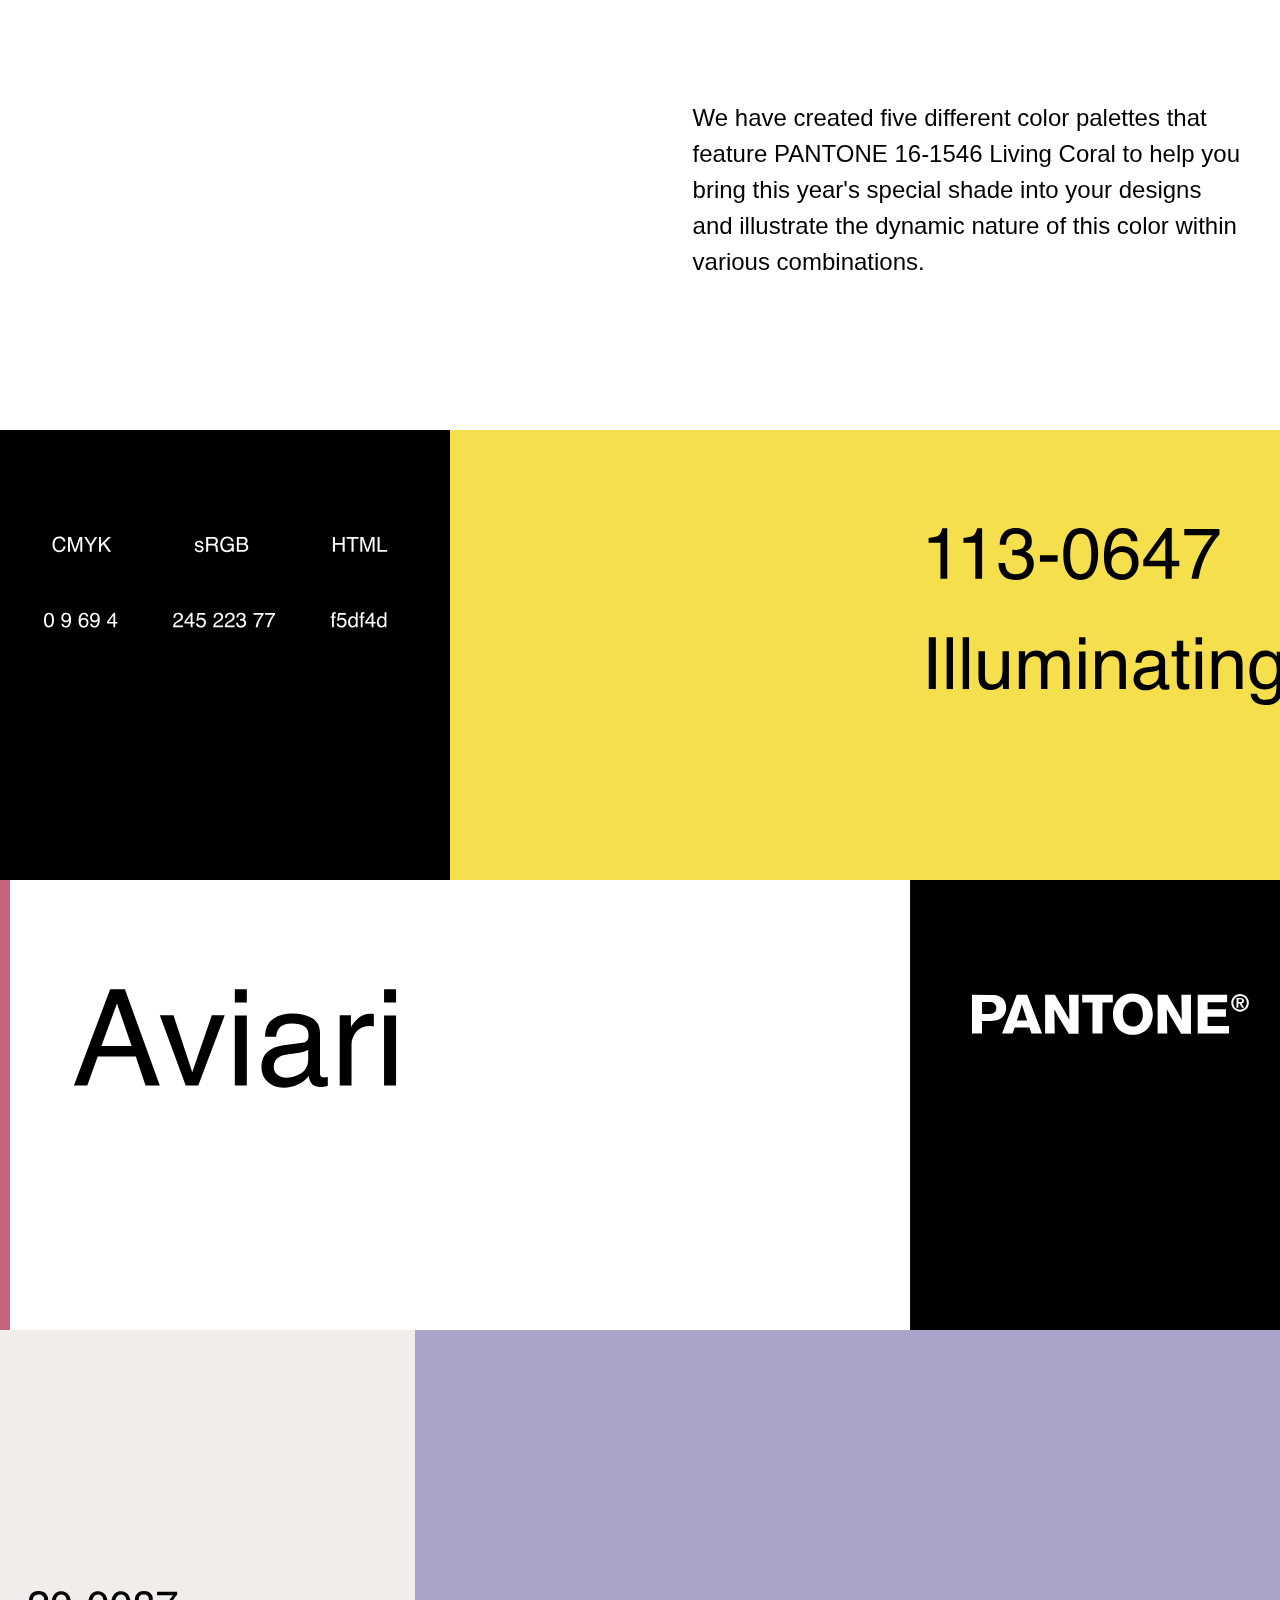
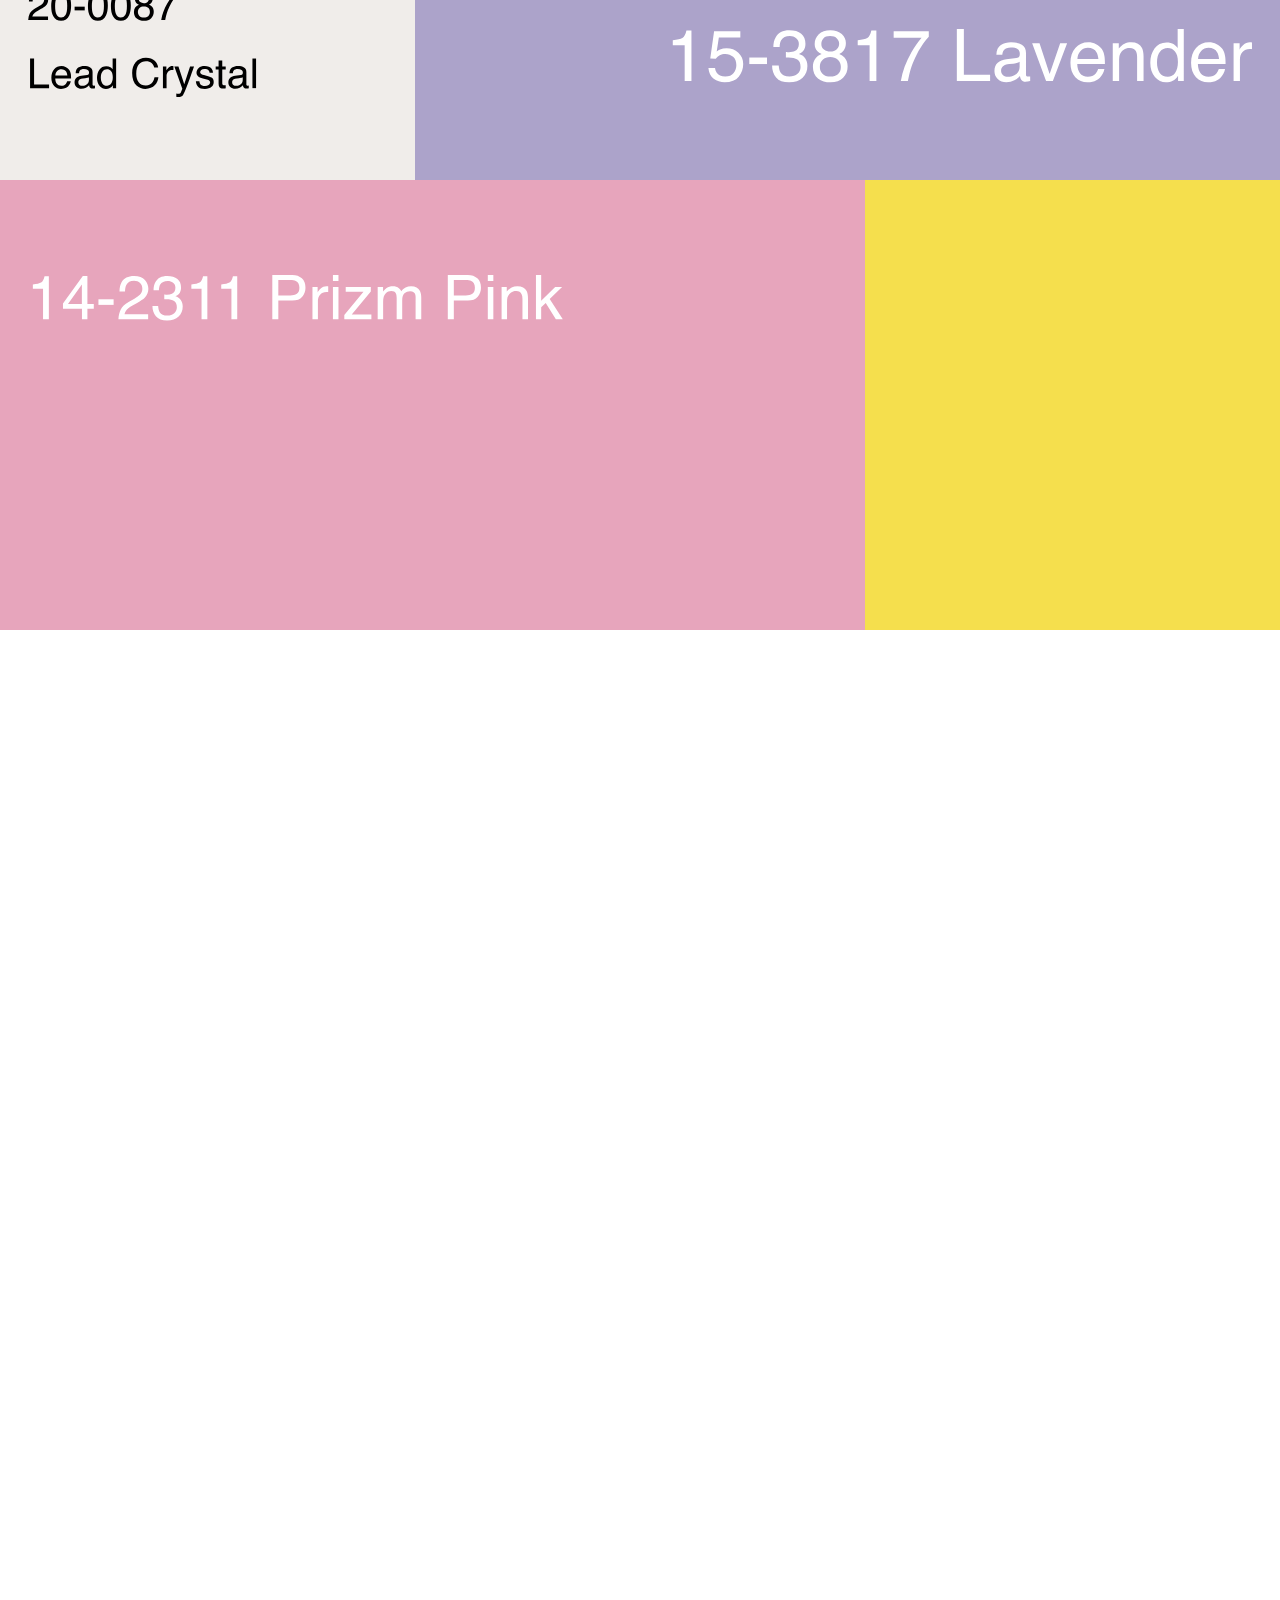
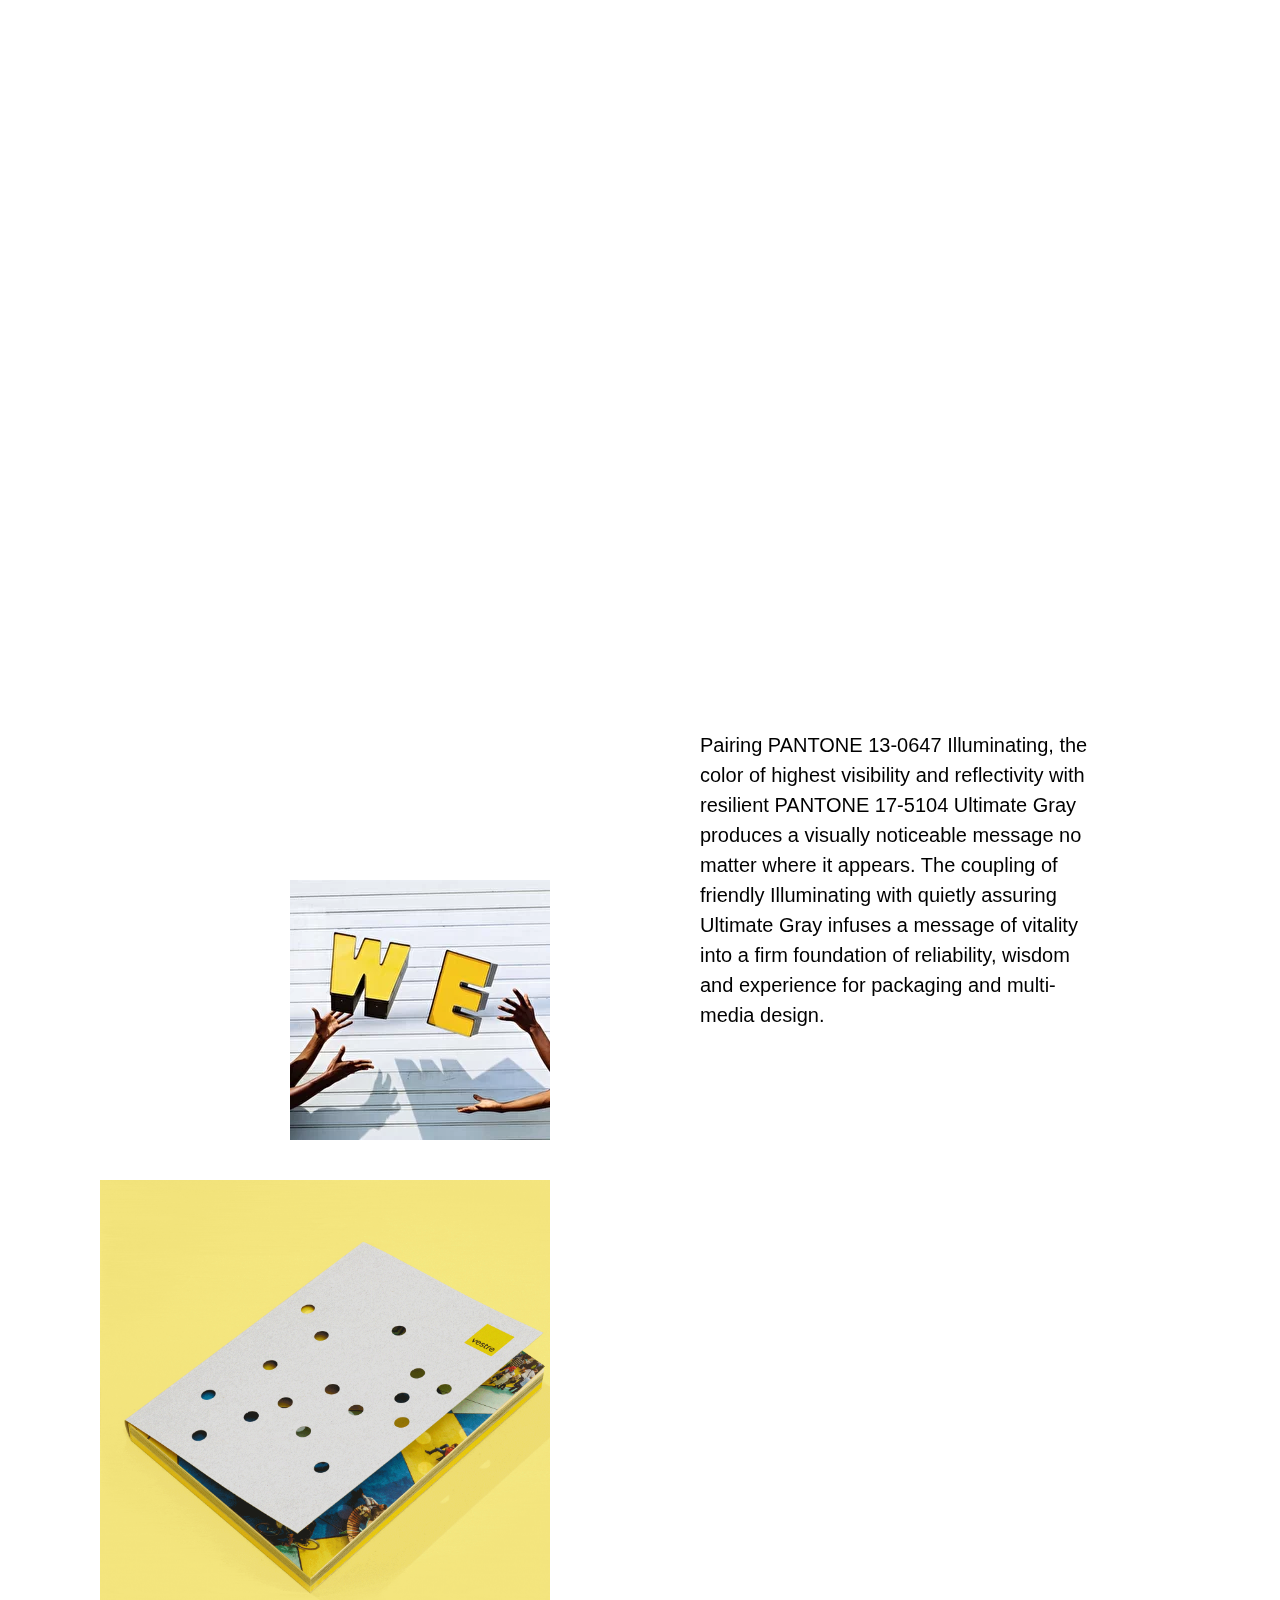
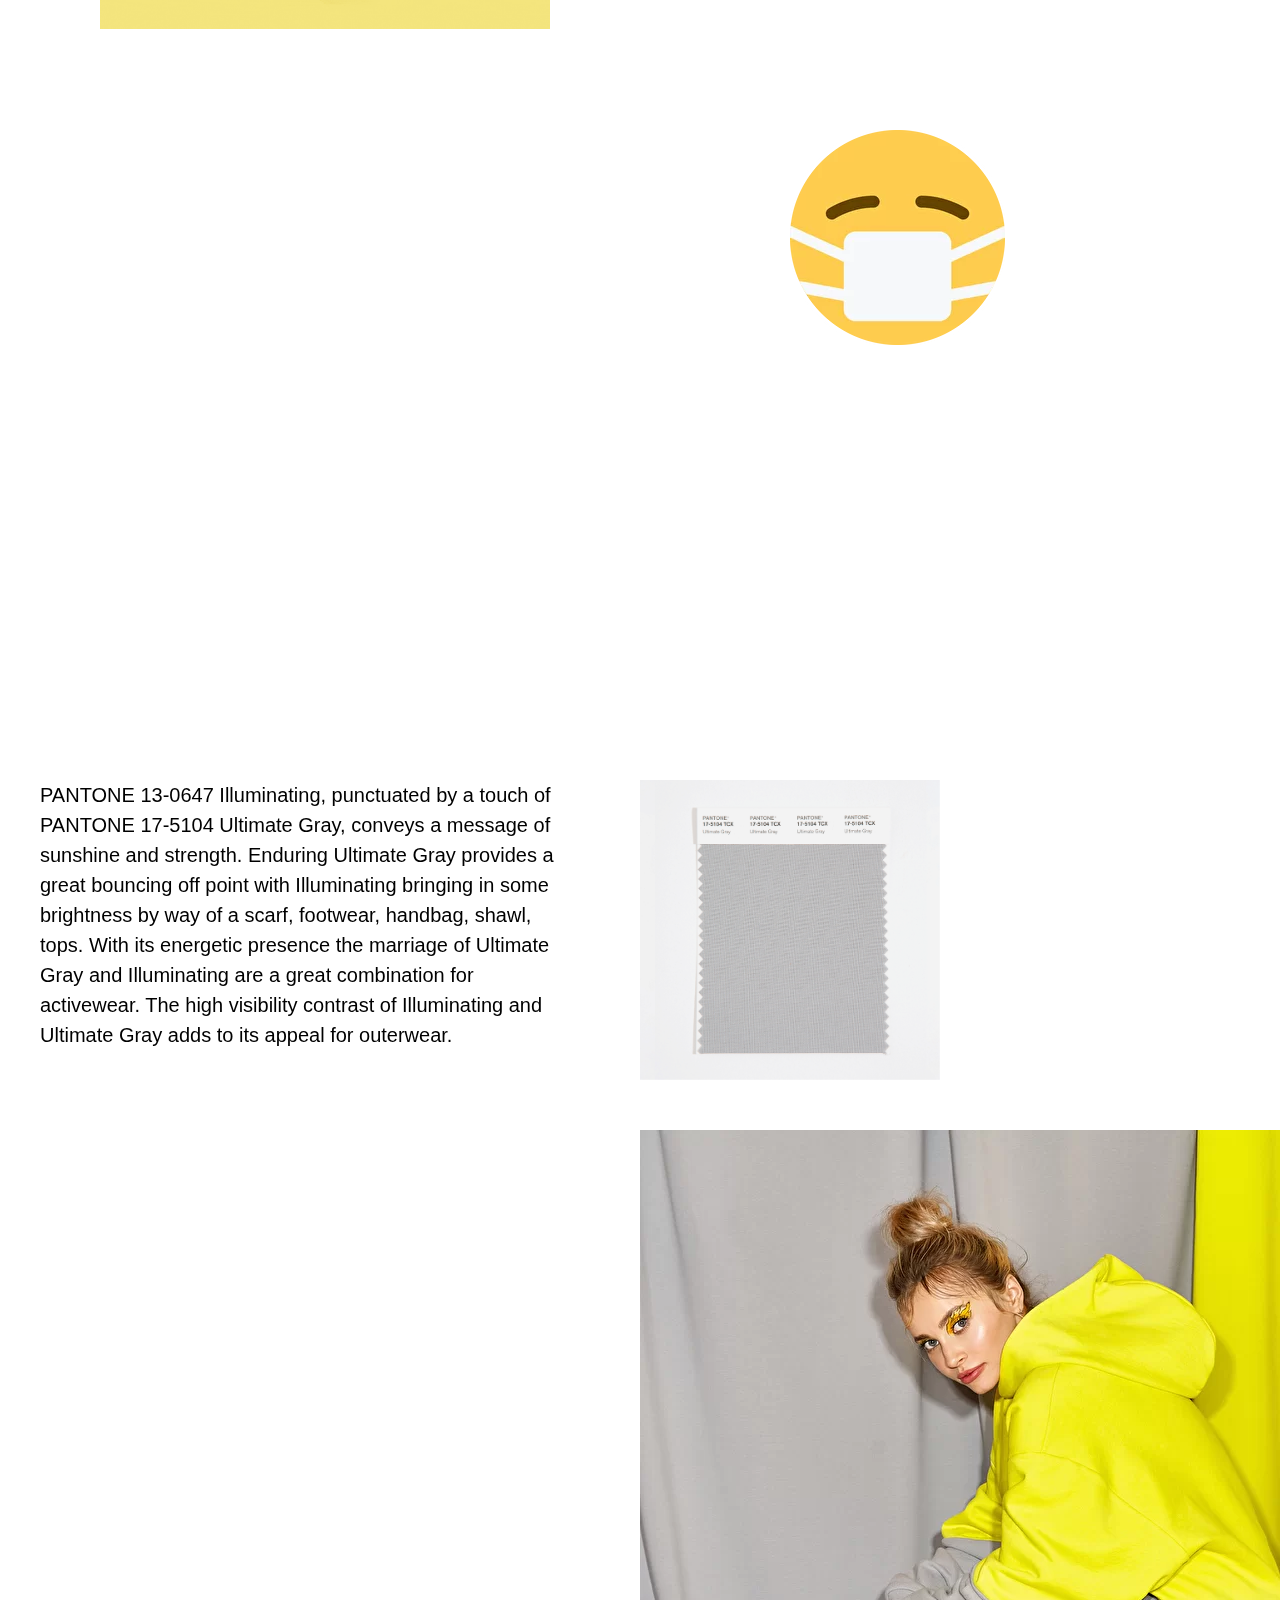
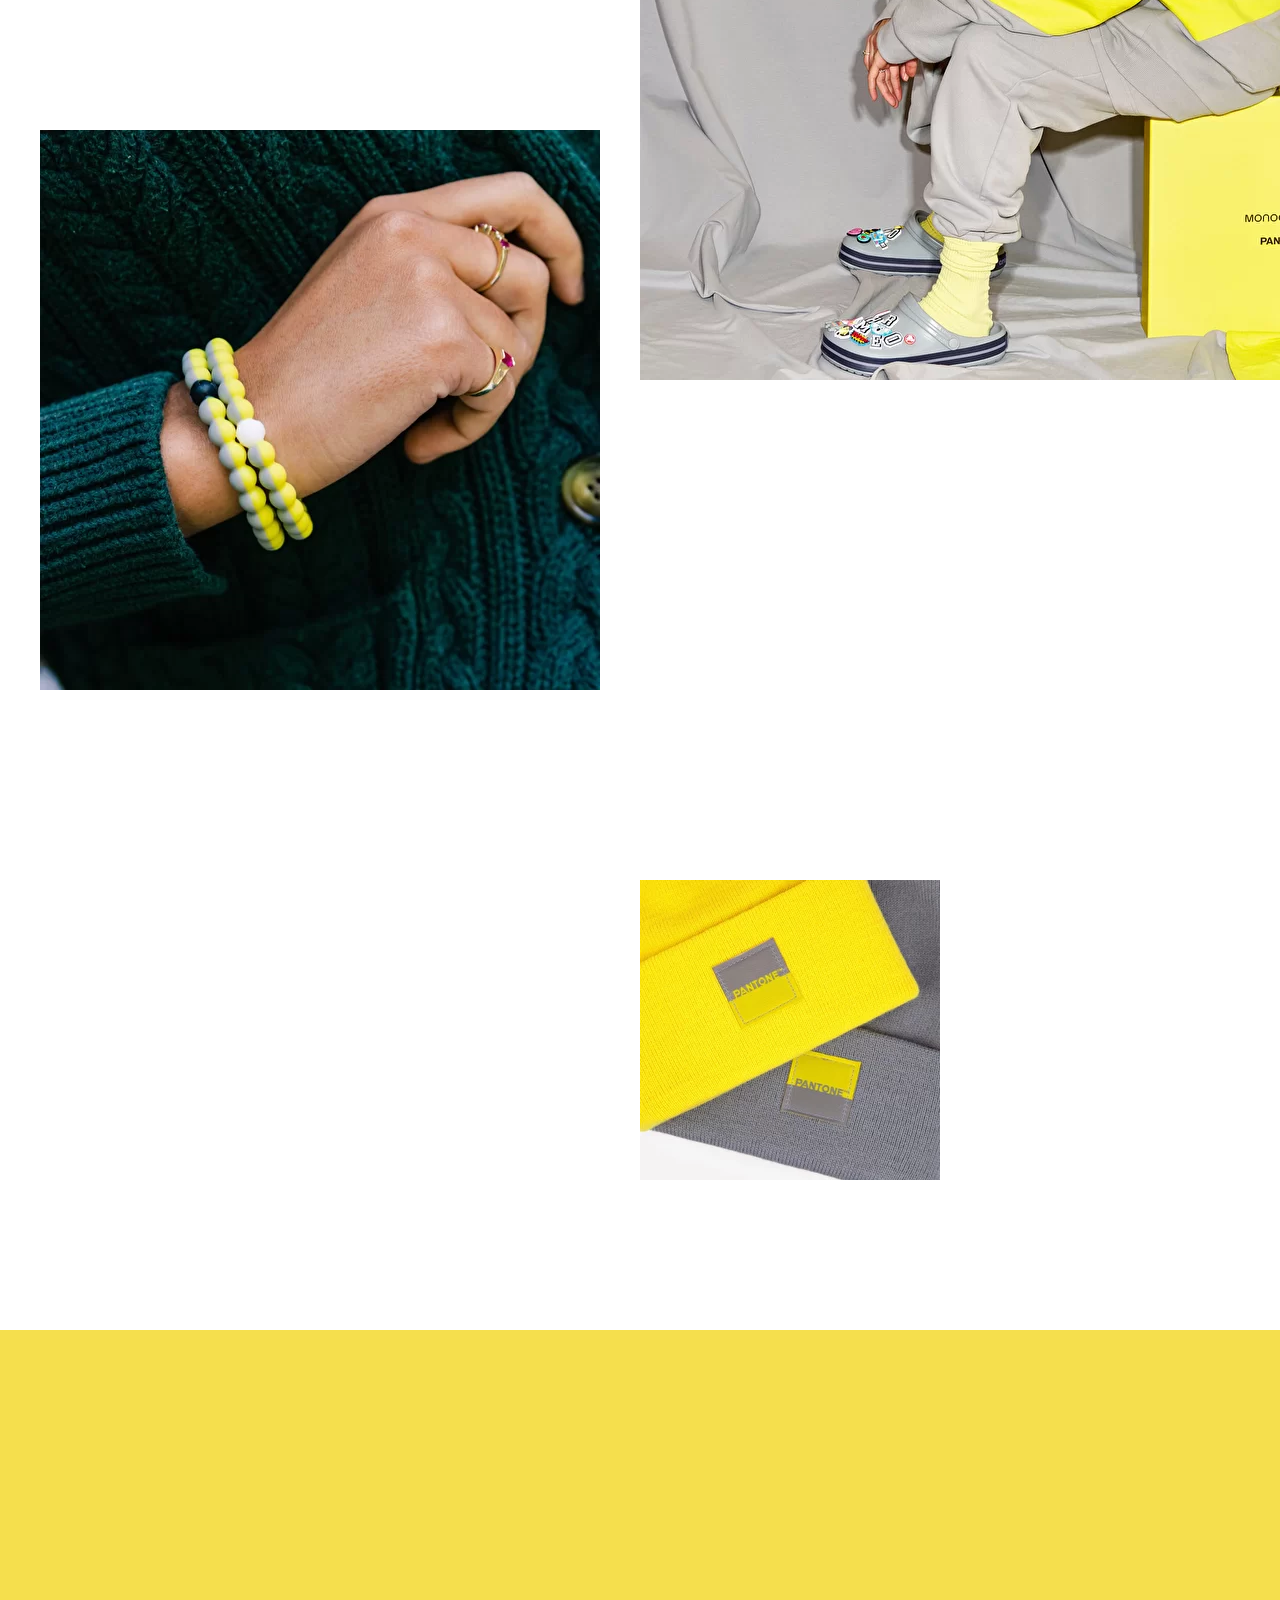
==== commit a1226496: "sns, menu 추가" ====
--- a/index.html
+++ b/index.html
@@ -23,13 +23,13 @@
             </a>
         </div>
         <div class="clickmenu">
-            <div class="box1"></div>
-            <div class="box2"></div>
-            <div class="box3"></div>
-            <div class="box4"></div>
-            <div class="box5"></div>
-            <div class="box6"></div>
-            <div class="box7"></div>
+            <div class="box1 closebtn"><a href="#"></a></div>
+            <div class="box2"><a href="#"></a></div>
+            <div class="box3"><a href="#"></a></div>
+            <div class="box4"><a href="#"></a></div>
+            <div class="box5"><a href="#"></a></div>
+            <div class="box6"><a href="#"></a></div>
+            <div class="box7"><a href="#"></a></div>
         </div>
         <section id="section1">
             <div class="autocolor"></div>
@@ -345,8 +345,12 @@
             </div>
         </section>
         <section id="section10">
-            <div>
-
+            <div class="inner">
+                <h2>share it on</h2>
+                <ul>
+                    <li class="hover"><a href="#">Facebook</a></li>
+                    <li class="hover"><a href="#">Twitter</a></li>
+                </ul>
             </div>
         </section>
 
--- a/css/style.css
+++ b/css/style.css
@@ -99,9 +99,195 @@
   left: 0;
   width: 100%;
   height: 100vh;
-  background: cadetblue;
   z-index: 100;
   display: none;
+}
+
+.clickmenu .on {
+  display: block;
+}
+
+.clickmenu .box1 {
+  position: absolute;
+  bottom: 0;
+  left: 0;
+  width: 150px;
+  height: 150px;
+  background-color: #f5df4d;
+}
+
+.clickmenu .box2 {
+  position: absolute;
+  bottom: 0;
+  left: 150px;
+  width: 0;
+  height: 150px;
+  background-color: #ff6d70;
+  -webkit-animation: changewidth1 0.5s ease-in forwards;
+          animation: changewidth1 0.5s ease-in forwards;
+}
+
+@-webkit-keyframes changewidth1 {
+  from {
+    width: 0;
+  }
+  to {
+    width: 20%;
+  }
+}
+
+@keyframes changewidth1 {
+  from {
+    width: 0;
+  }
+  to {
+    width: 20%;
+  }
+}
+
+.clickmenu .box3 {
+  position: absolute;
+  bottom: 150px;
+  left: 0;
+  width: calc(150px + 20%);
+  height: 0;
+  background-color: aquamarine;
+  -webkit-animation: changeheight1 0.5s ease-in 0.5s forwards;
+          animation: changeheight1 0.5s ease-in 0.5s forwards;
+}
+
+@-webkit-keyframes changeheight1 {
+  from {
+    height: 0;
+  }
+  to {
+    height: 25%;
+  }
+}
+
+@keyframes changeheight1 {
+  from {
+    height: 0;
+  }
+  to {
+    height: 25%;
+  }
+}
+
+.clickmenu .box4 {
+  position: absolute;
+  bottom: 0;
+  left: calc(150px + 20%);
+  width: 0;
+  height: calc(150px + 25%);
+  background-color: burlywood;
+  -webkit-animation: changewidth2 0.5s ease-in 1s forwards;
+          animation: changewidth2 0.5s ease-in 1s forwards;
+}
+
+@-webkit-keyframes changewidth2 {
+  from {
+    width: 0;
+  }
+  to {
+    width: 35%;
+  }
+}
+
+@keyframes changewidth2 {
+  from {
+    width: 0;
+  }
+  to {
+    width: 35%;
+  }
+}
+
+.clickmenu .box5 {
+  position: absolute;
+  bottom: calc(150px + 25%);
+  left: 0;
+  width: calc(150px + 55%);
+  height: 0;
+  background-color: brown;
+  -webkit-animation: changeheight2 0.5s ease-in 1.5s forwards;
+          animation: changeheight2 0.5s ease-in 1.5s forwards;
+}
+
+@-webkit-keyframes changeheight2 {
+  from {
+    height: 0;
+  }
+  to {
+    height: 30%;
+  }
+}
+
+@keyframes changeheight2 {
+  from {
+    height: 0;
+  }
+  to {
+    height: 30%;
+  }
+}
+
+.clickmenu .box6 {
+  position: absolute;
+  bottom: 0;
+  left: calc(150px + 55%);
+  width: 0;
+  height: calc(150px + 55%);
+  background-color: chartreuse;
+  -webkit-animation: changewidth3 0.5s ease-in 2s forwards;
+          animation: changewidth3 0.5s ease-in 2s forwards;
+}
+
+@-webkit-keyframes changewidth3 {
+  from {
+    width: 0;
+  }
+  to {
+    width: calc(100% - 150px - 55%);
+  }
+}
+
+@keyframes changewidth3 {
+  from {
+    width: 0;
+  }
+  to {
+    width: calc(100% - 150px - 55%);
+  }
+}
+
+.clickmenu .box7 {
+  position: absolute;
+  bottom: calc(150px + 55%);
+  left: 0;
+  width: 100%;
+  height: 0;
+  background-color: gold;
+  -webkit-animation: changeheight3 0.5s ease-in 2.5s forwards;
+          animation: changeheight3 0.5s ease-in 2.5s forwards;
+}
+
+@-webkit-keyframes changeheight3 {
+  from {
+    height: 0;
+  }
+  to {
+    height: calc(100vh - 150px - 55%);
+  }
+}
+
+@keyframes changeheight3 {
+  from {
+    height: 0;
+  }
+  to {
+    height: calc(100vh - 150px - 55%);
+  }
 }
 
 section {
@@ -629,7 +815,7 @@
 
 #section4 .contents-box1 {
   width: 100%;
-  height: 180vh;
+  height: 1700px;
   position: relative;
 }
 
@@ -680,7 +866,7 @@
 
 #section4 .contents-box2 {
   width: 100%;
-  height: 280vh;
+  height: 2600px;
   position: relative;
 }
 
@@ -742,7 +928,7 @@
 #section5 .yellow-bg {
   background-color: #f5df4d;
   width: 100%;
-  height: 150vh;
+  height: 1400px;
 }
 
 #section5 .yellow-bg .inner {
@@ -774,7 +960,7 @@
 }
 
 #section5 .contents-box {
-  height: 250vh;
+  height: 2300px;
   position: relative;
 }
 
@@ -870,7 +1056,7 @@
 
 #section6 .inner .contents-box {
   width: 100%;
-  height: 270vh;
+  height: 2600px;
   position: relative;
 }
 
@@ -1006,7 +1192,7 @@
 
 #section8 {
   width: 100%;
-  height: 270vh;
+  height: 2600px;
 }
 
 #section8 .inner {
@@ -1073,7 +1259,7 @@
 
 #section9 {
   width: 100%;
-  height: 160vh;
+  height: 1600px;
   background-color: #f0f0f0;
 }
 
@@ -1224,3 +1410,36 @@
 #section9 .buy-box div:nth-child(2):hover {
   background-color: #f5df4d;
 }
+
+#section10 {
+  width: 100%;
+  height: 700px;
+}
+
+#section10 .inner h2 {
+  font-size: 48px;
+  font-weight: 600;
+  padding: 100px 0;
+}
+
+#section10 .inner ul {
+  display: -webkit-box;
+  display: -ms-flexbox;
+  display: flex;
+}
+
+#section10 .inner ul li {
+  color: gray;
+  font-size: 120px;
+  font-weight: 700;
+  -webkit-transition: 0.5s;
+  transition: 0.5s;
+}
+
+#section10 .inner ul li:first-child {
+  margin-right: 150px;
+}
+
+#section10 .inner ul li:hover {
+  color: #f5df4d;
+}
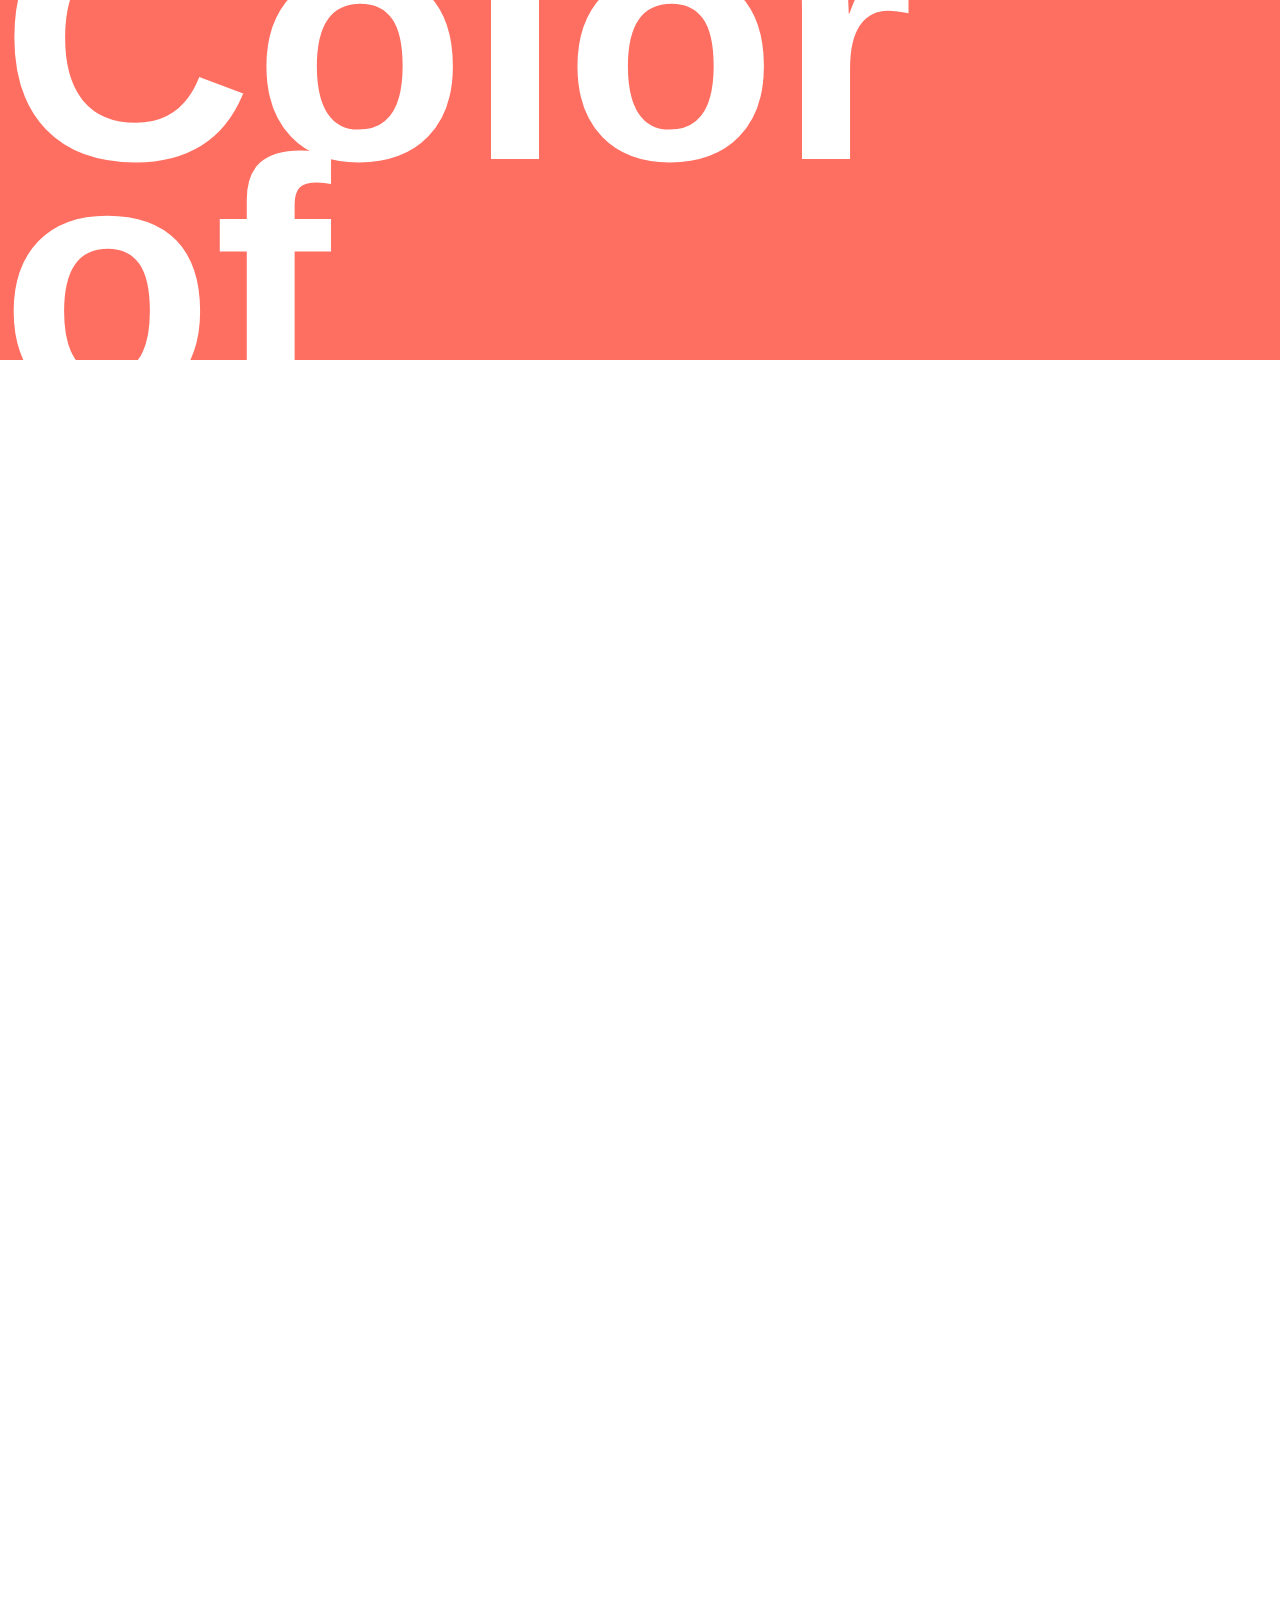
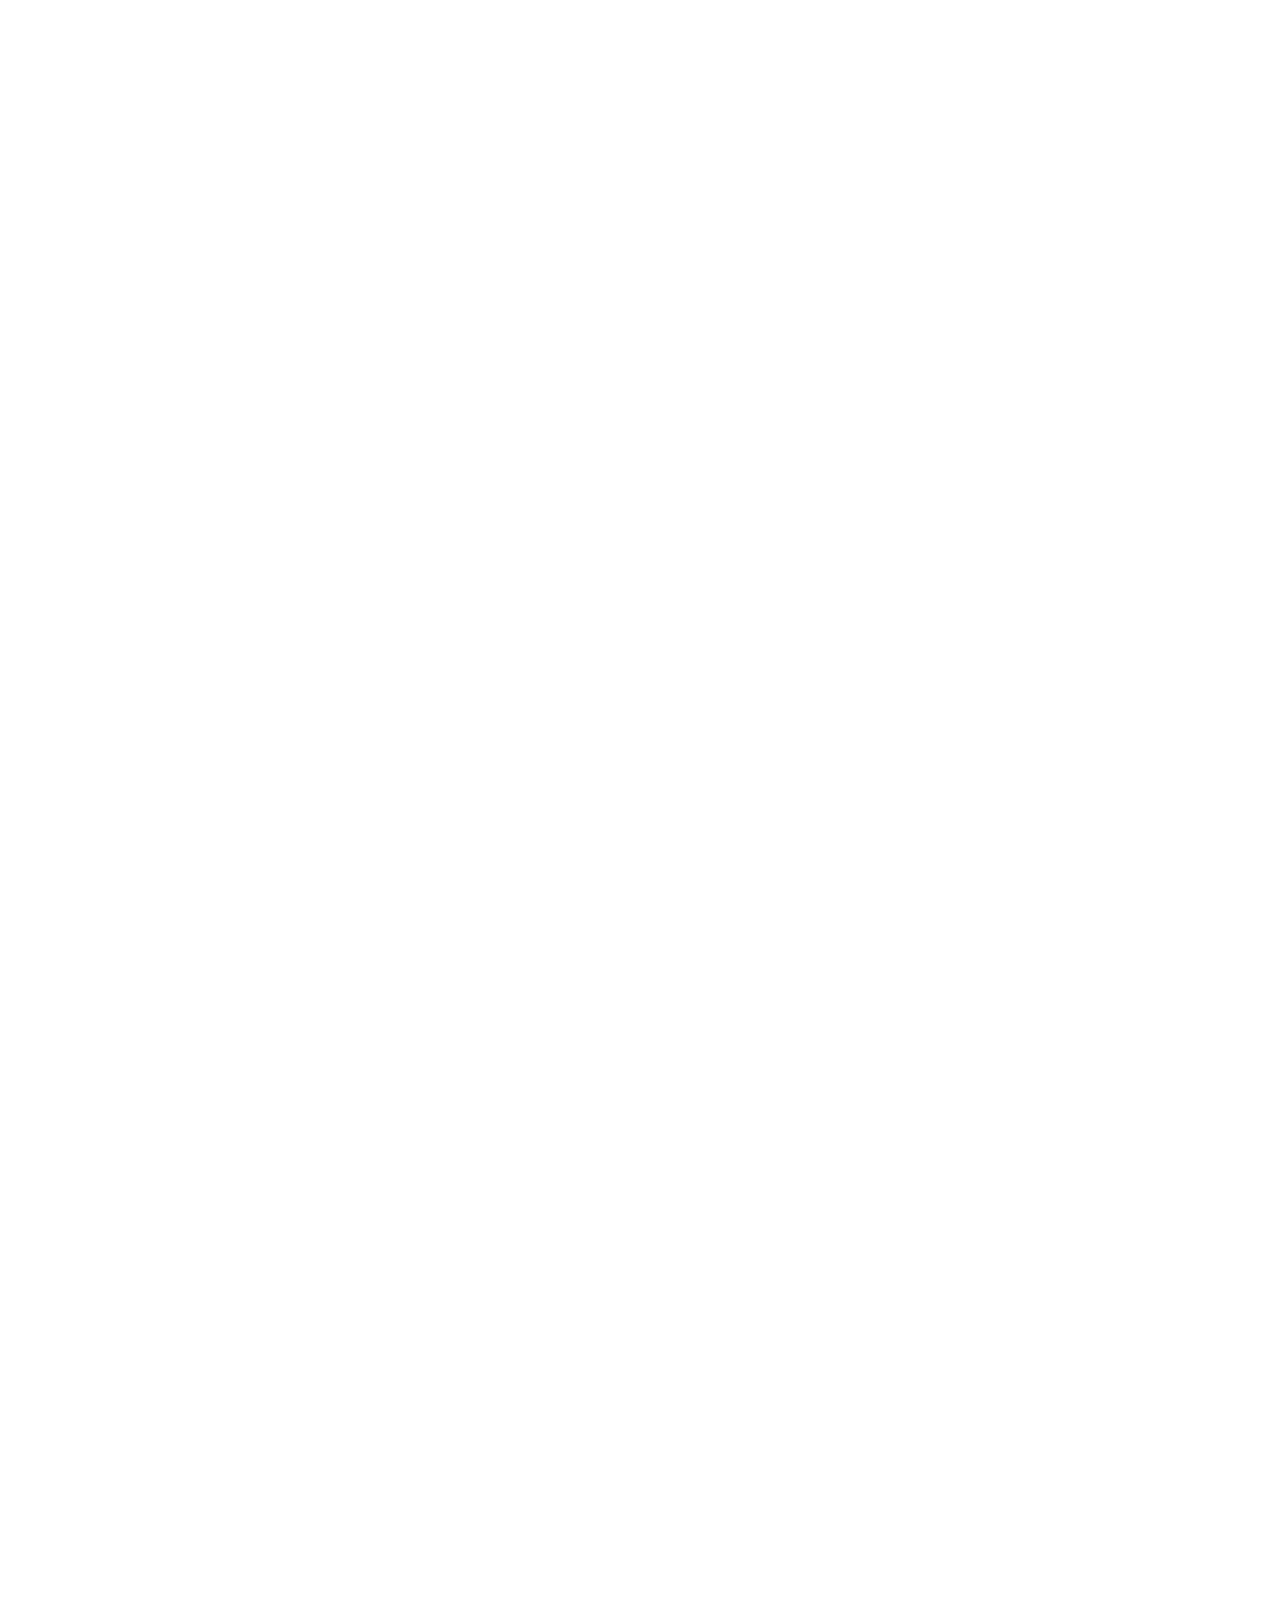
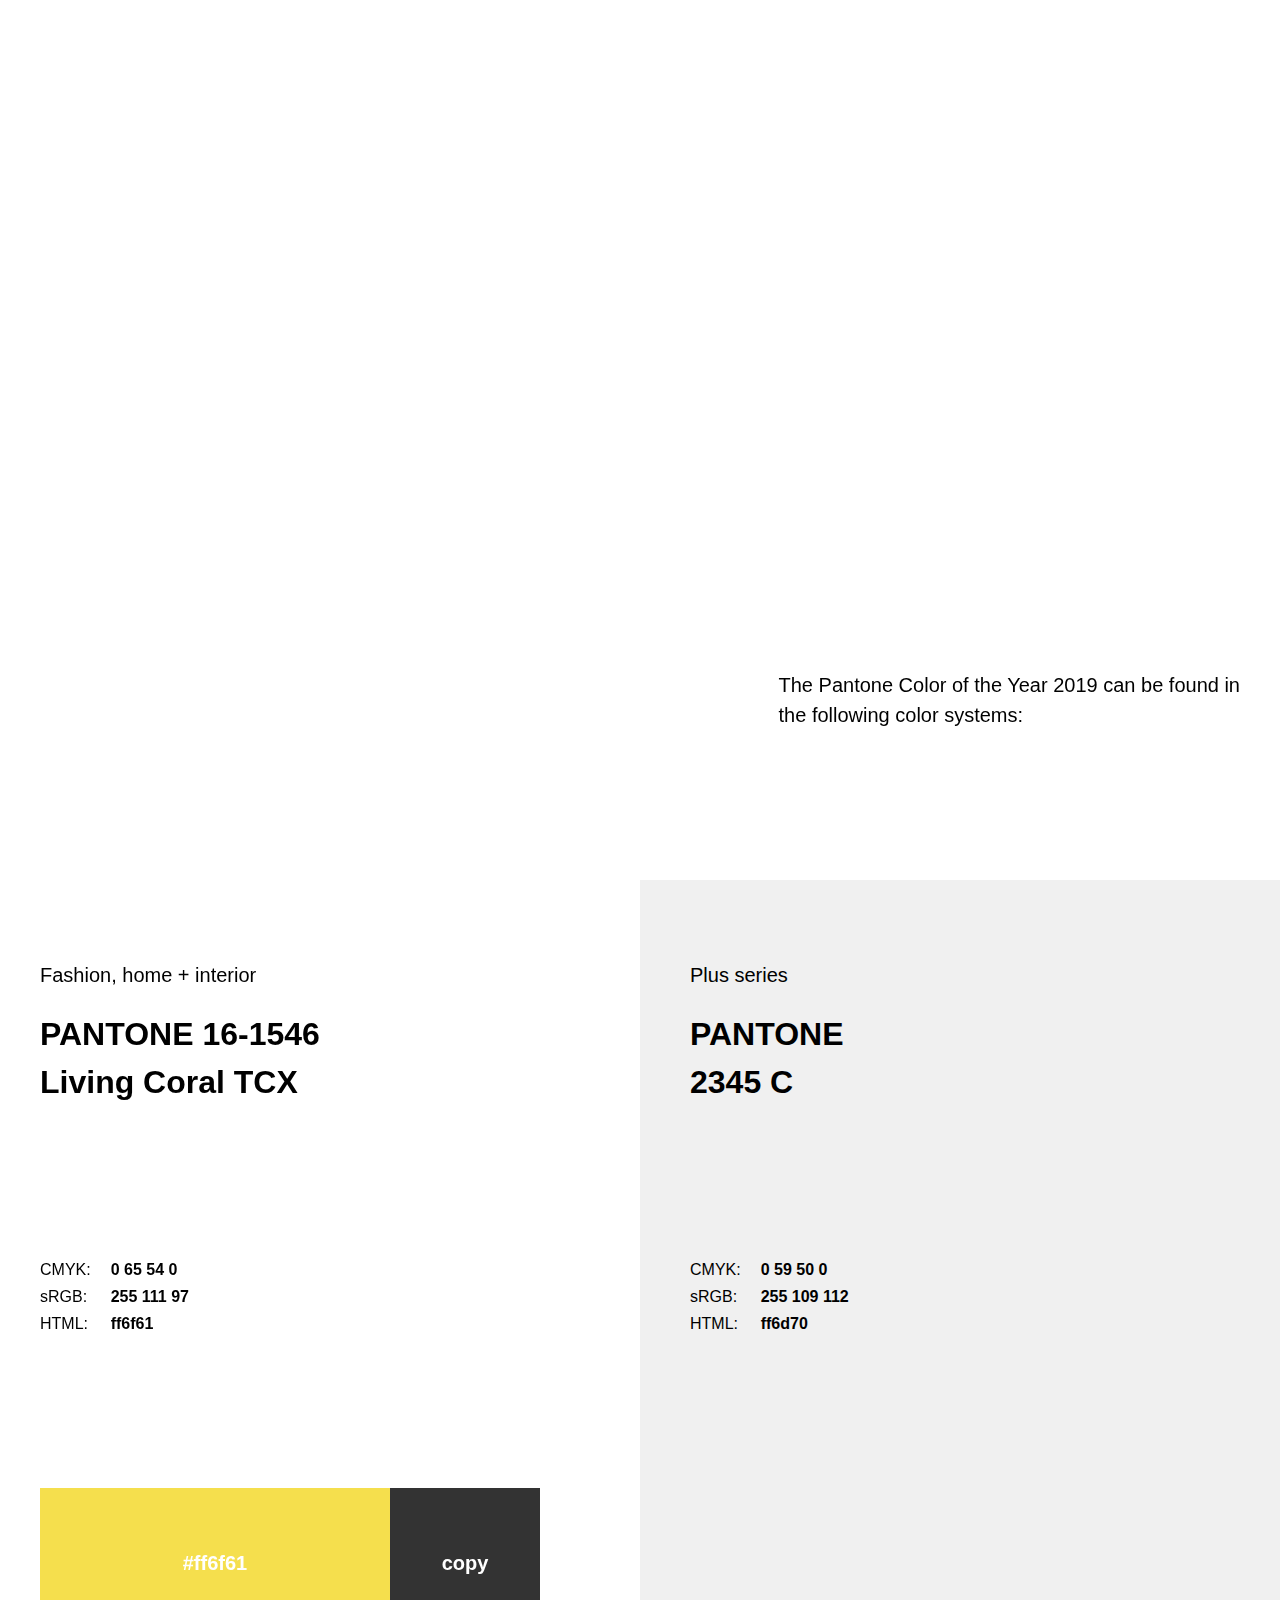
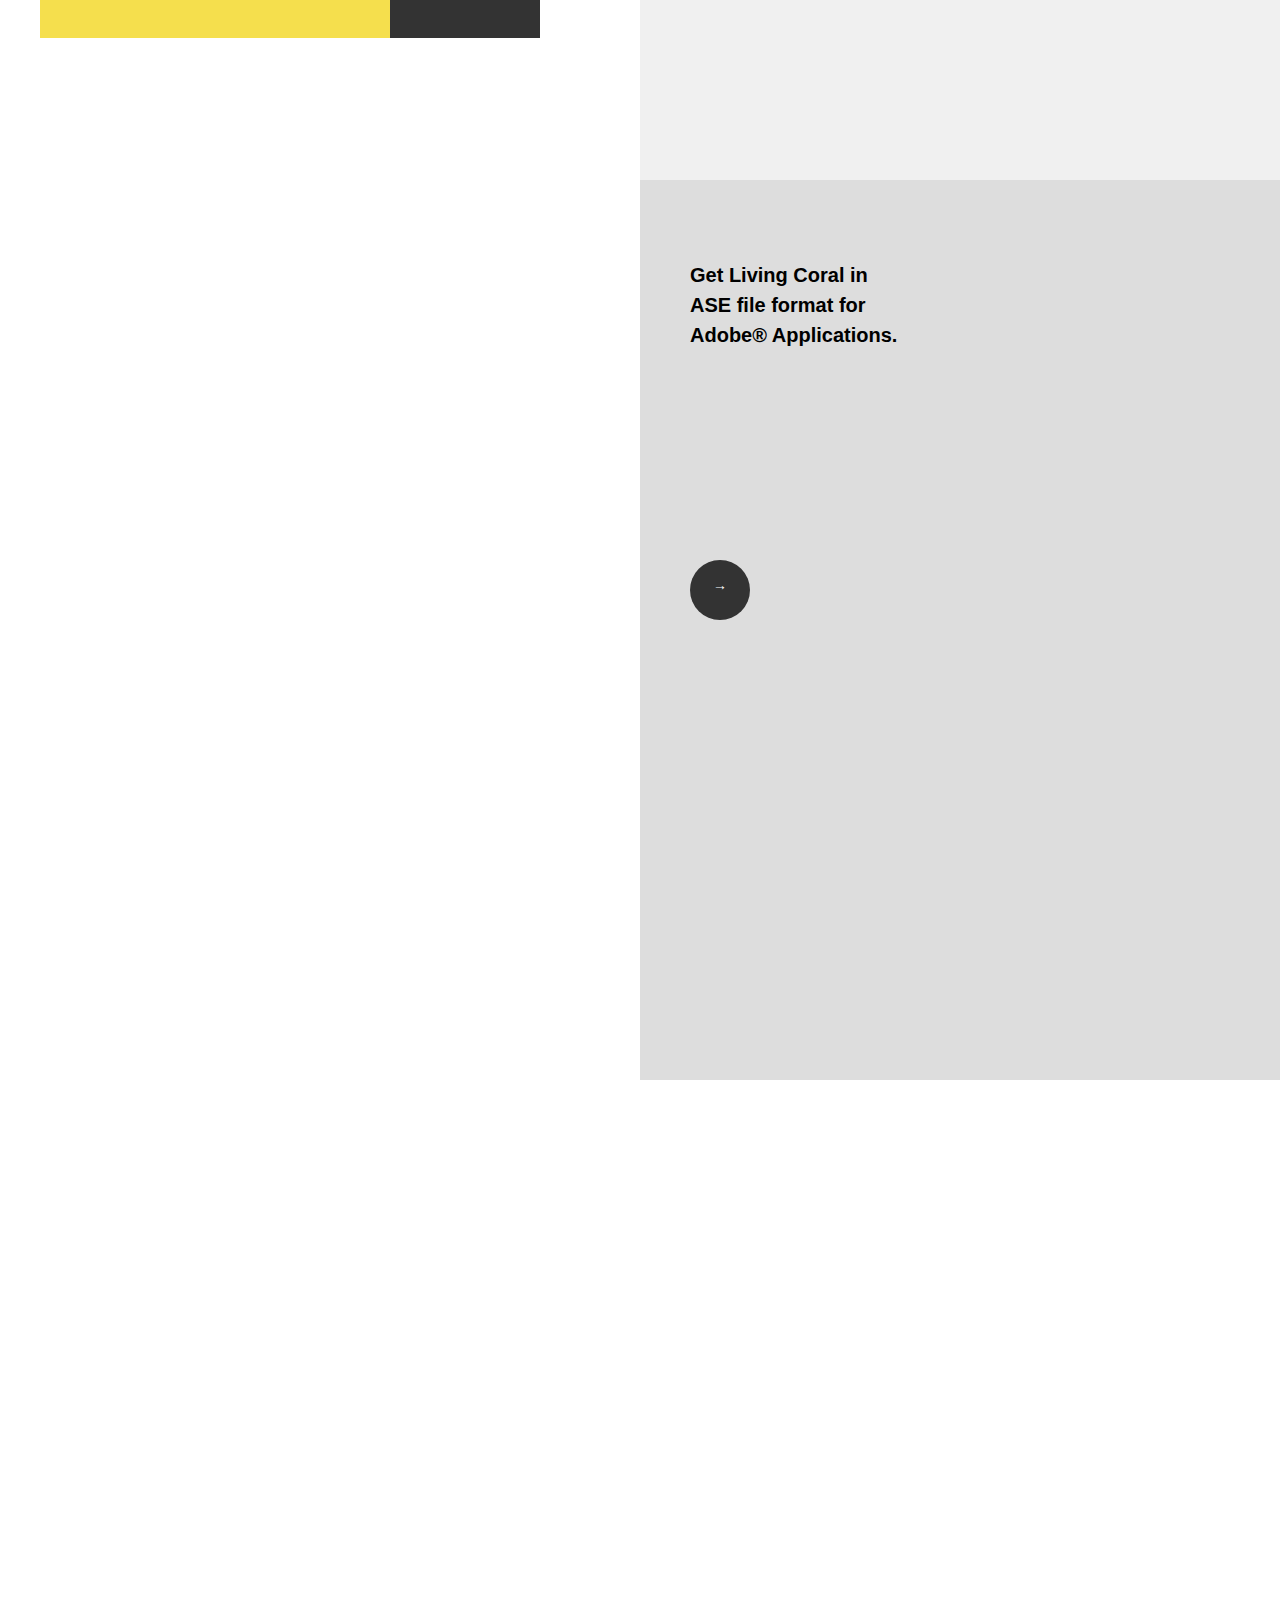
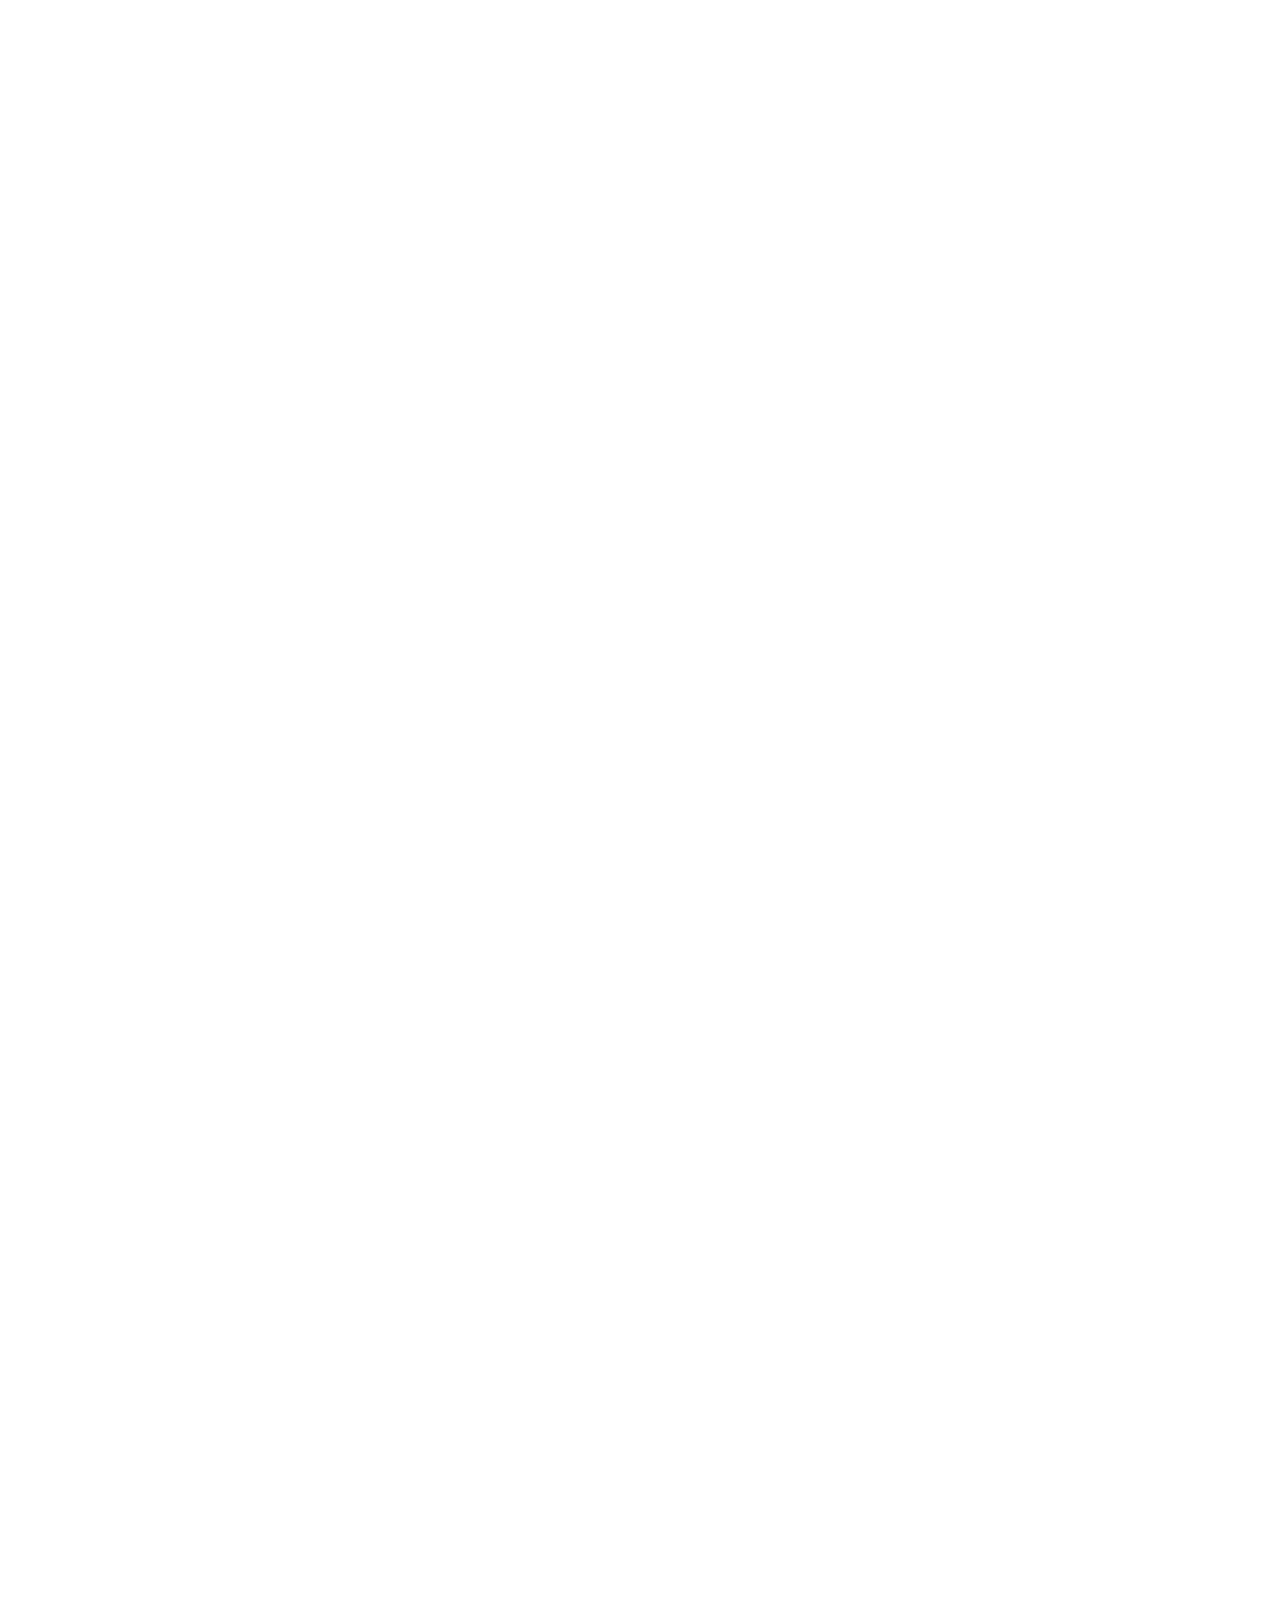
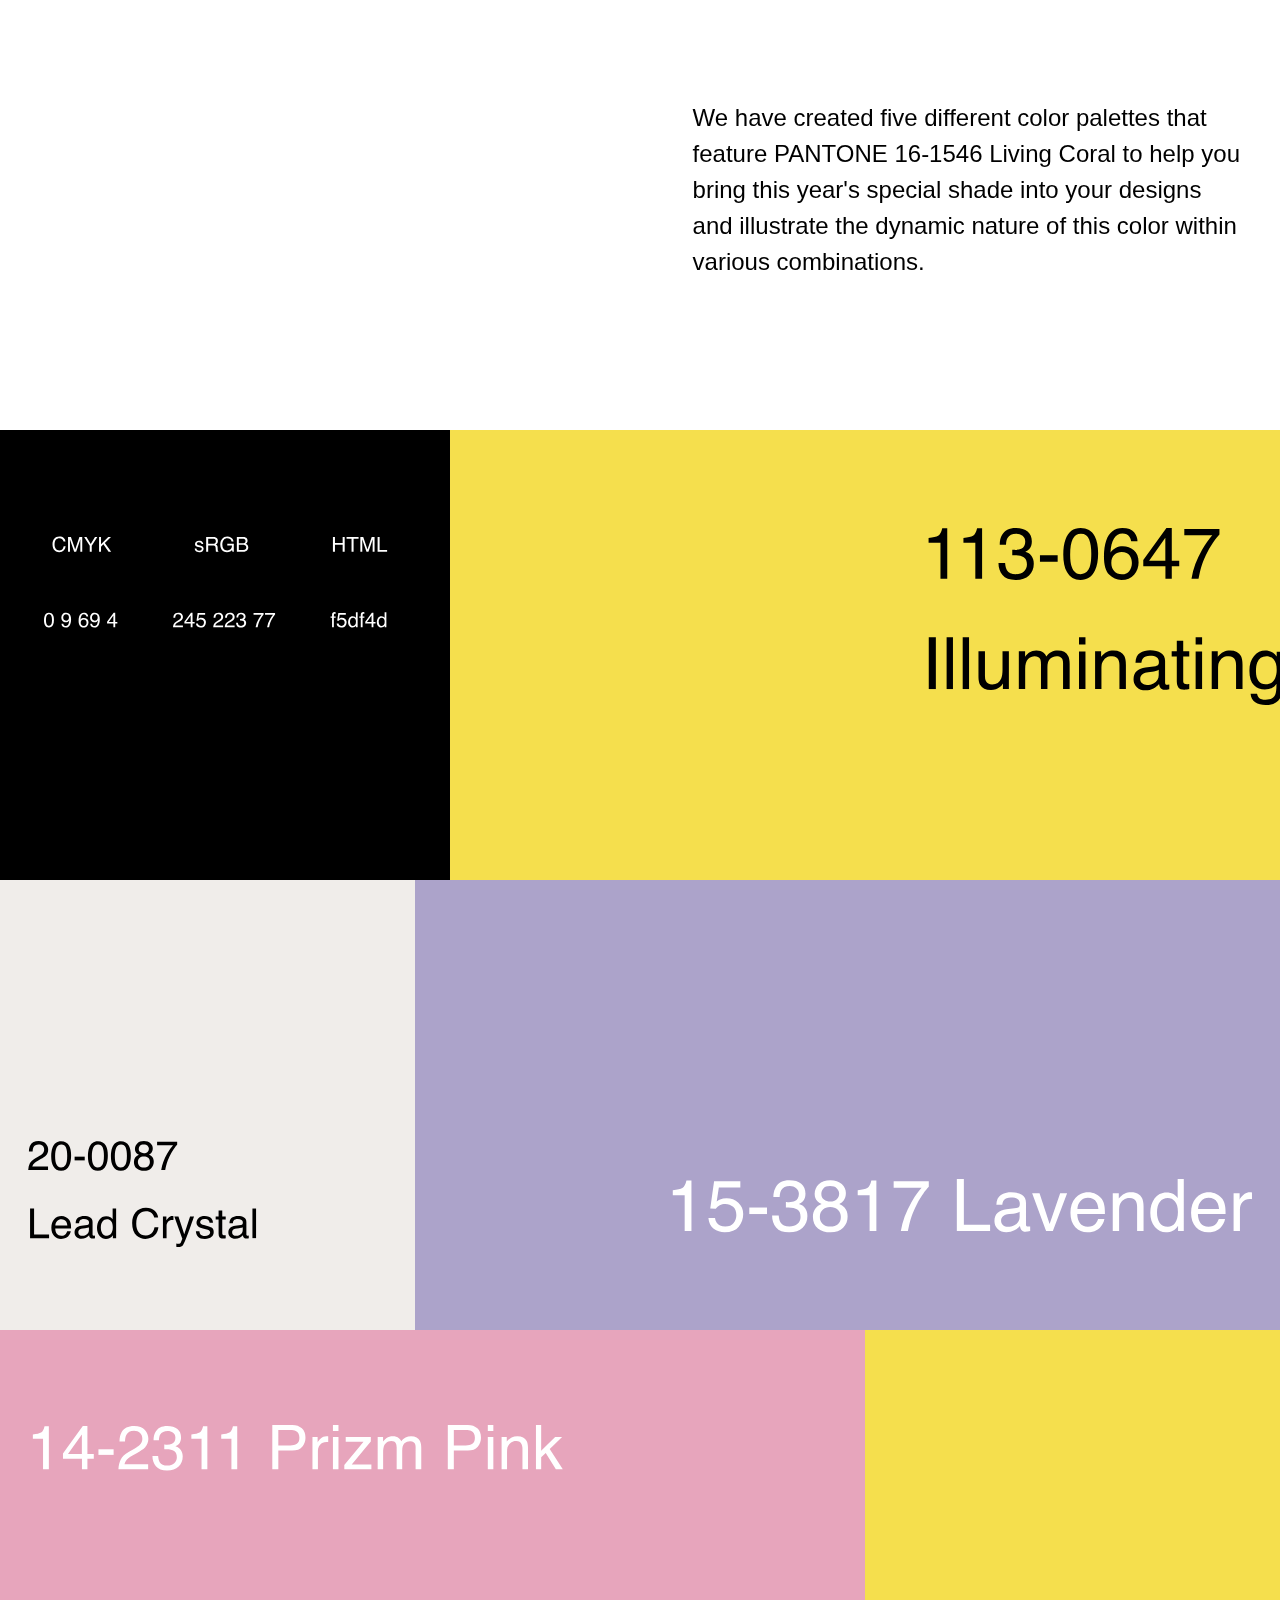
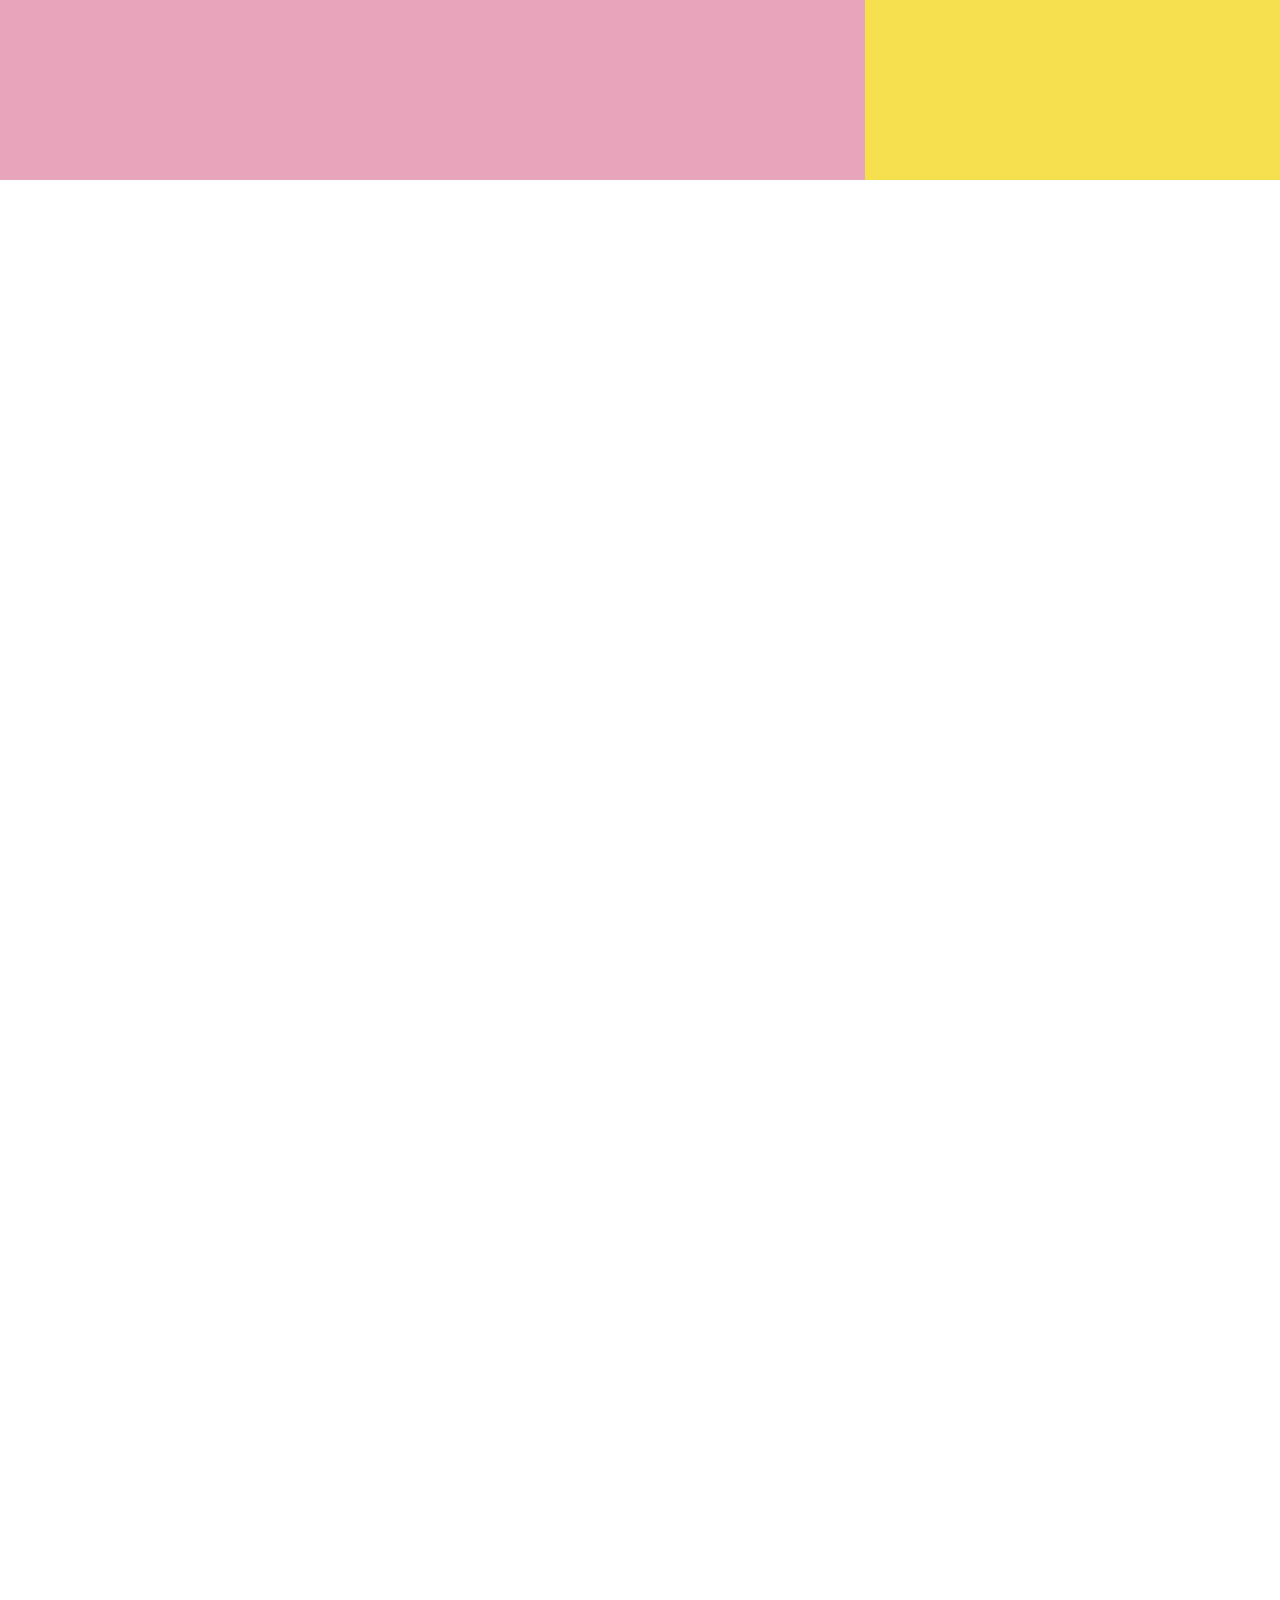
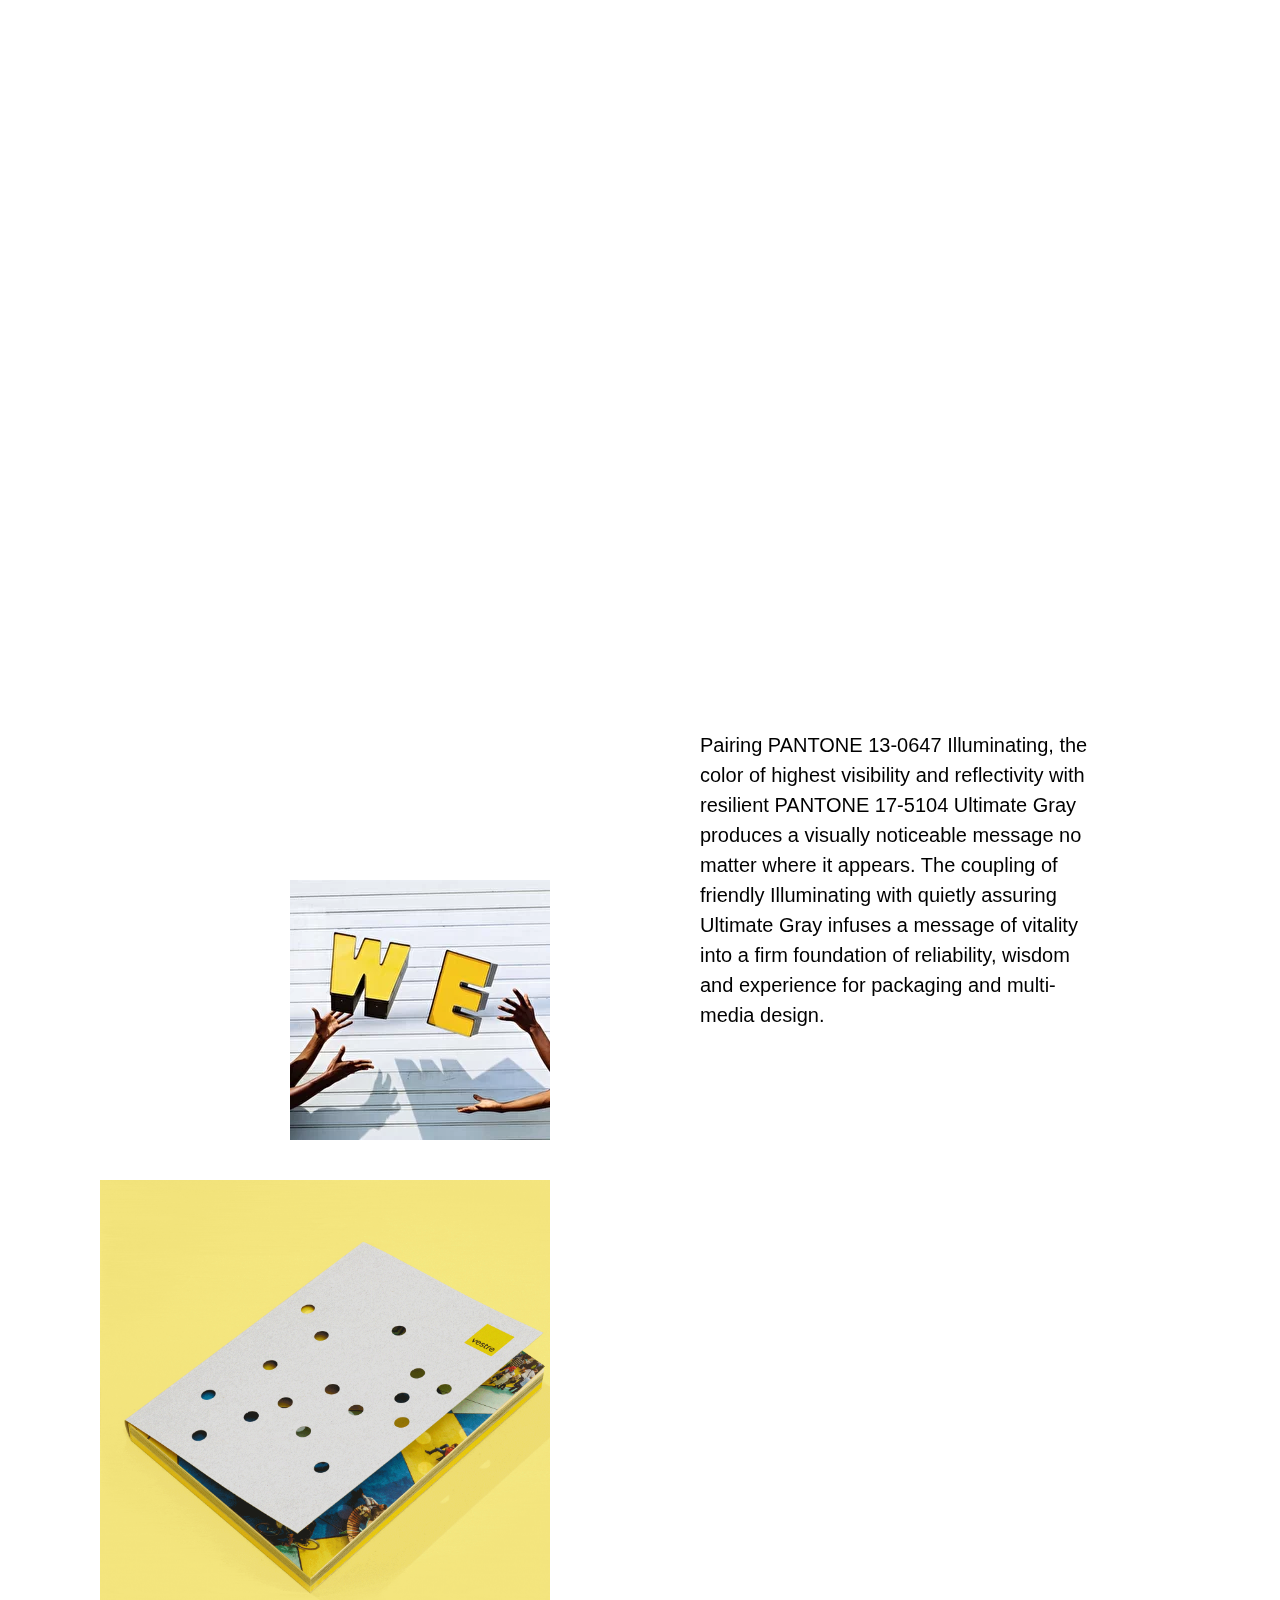
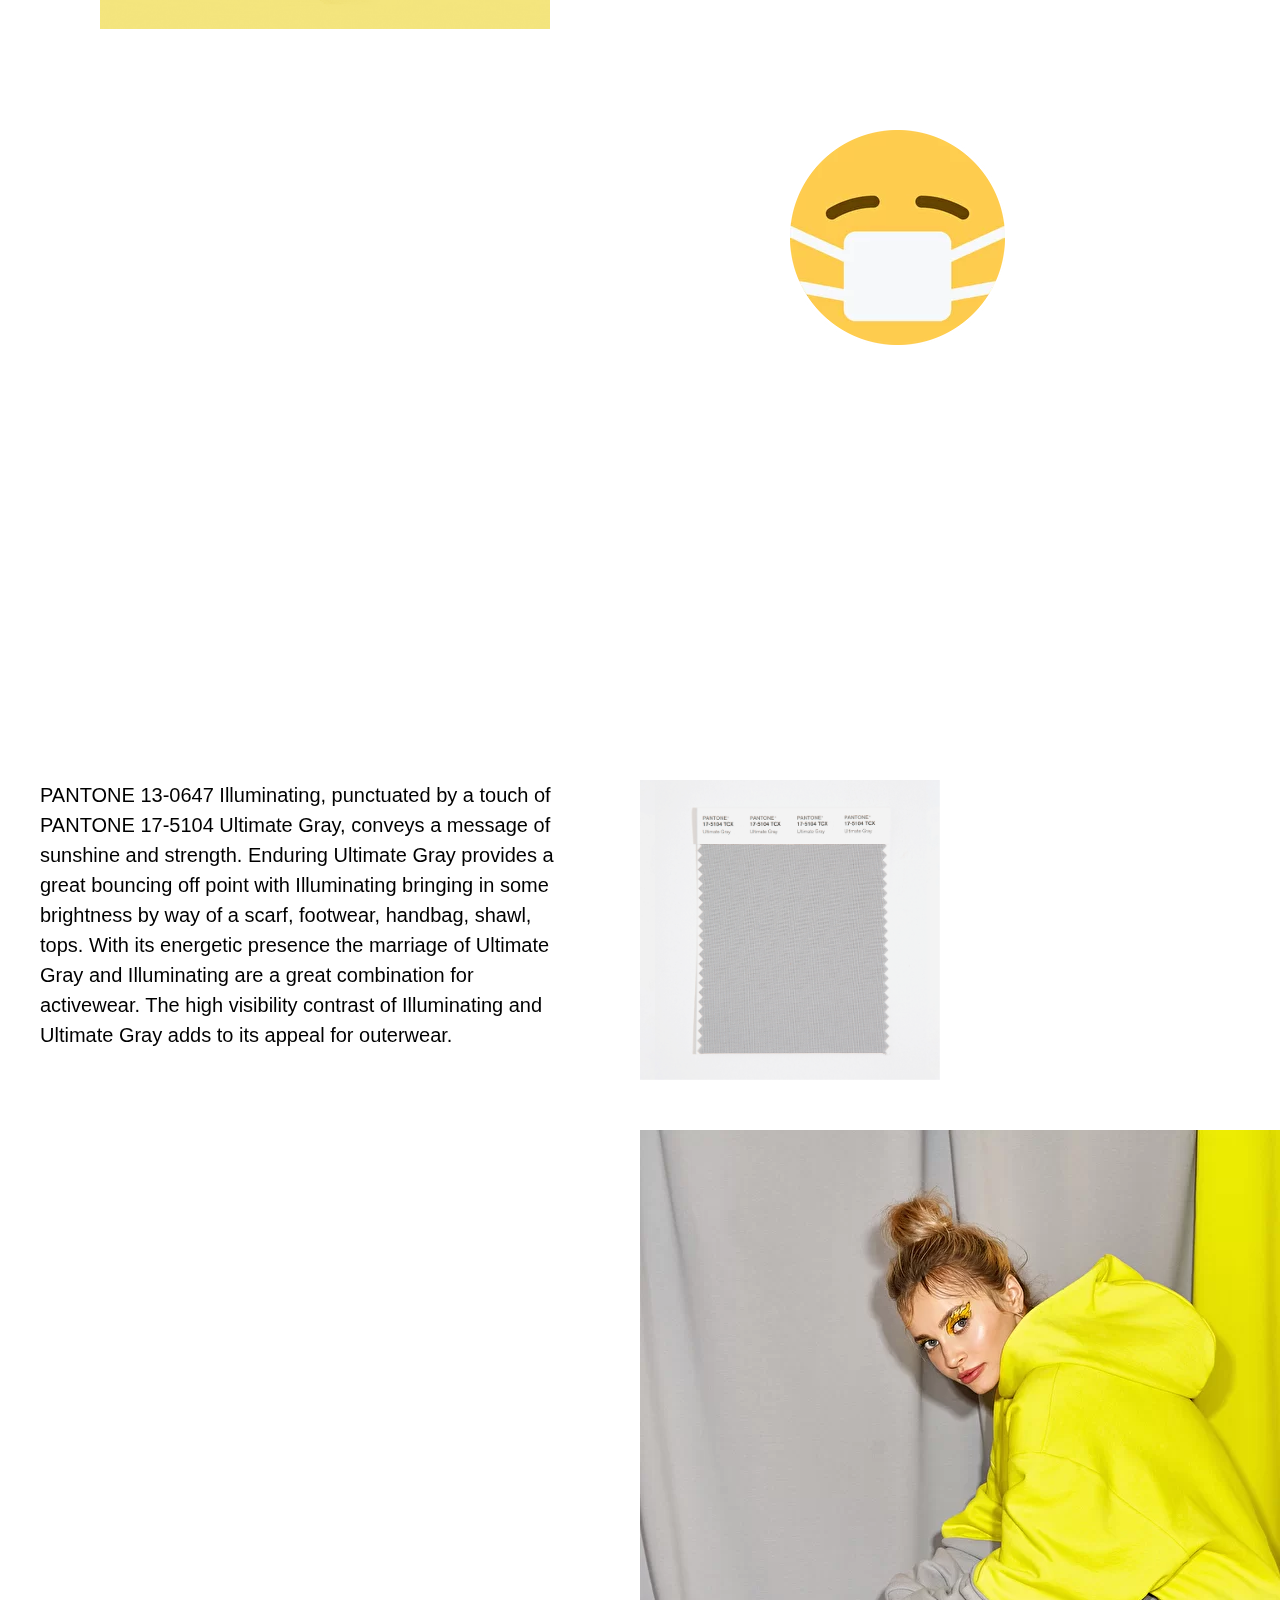
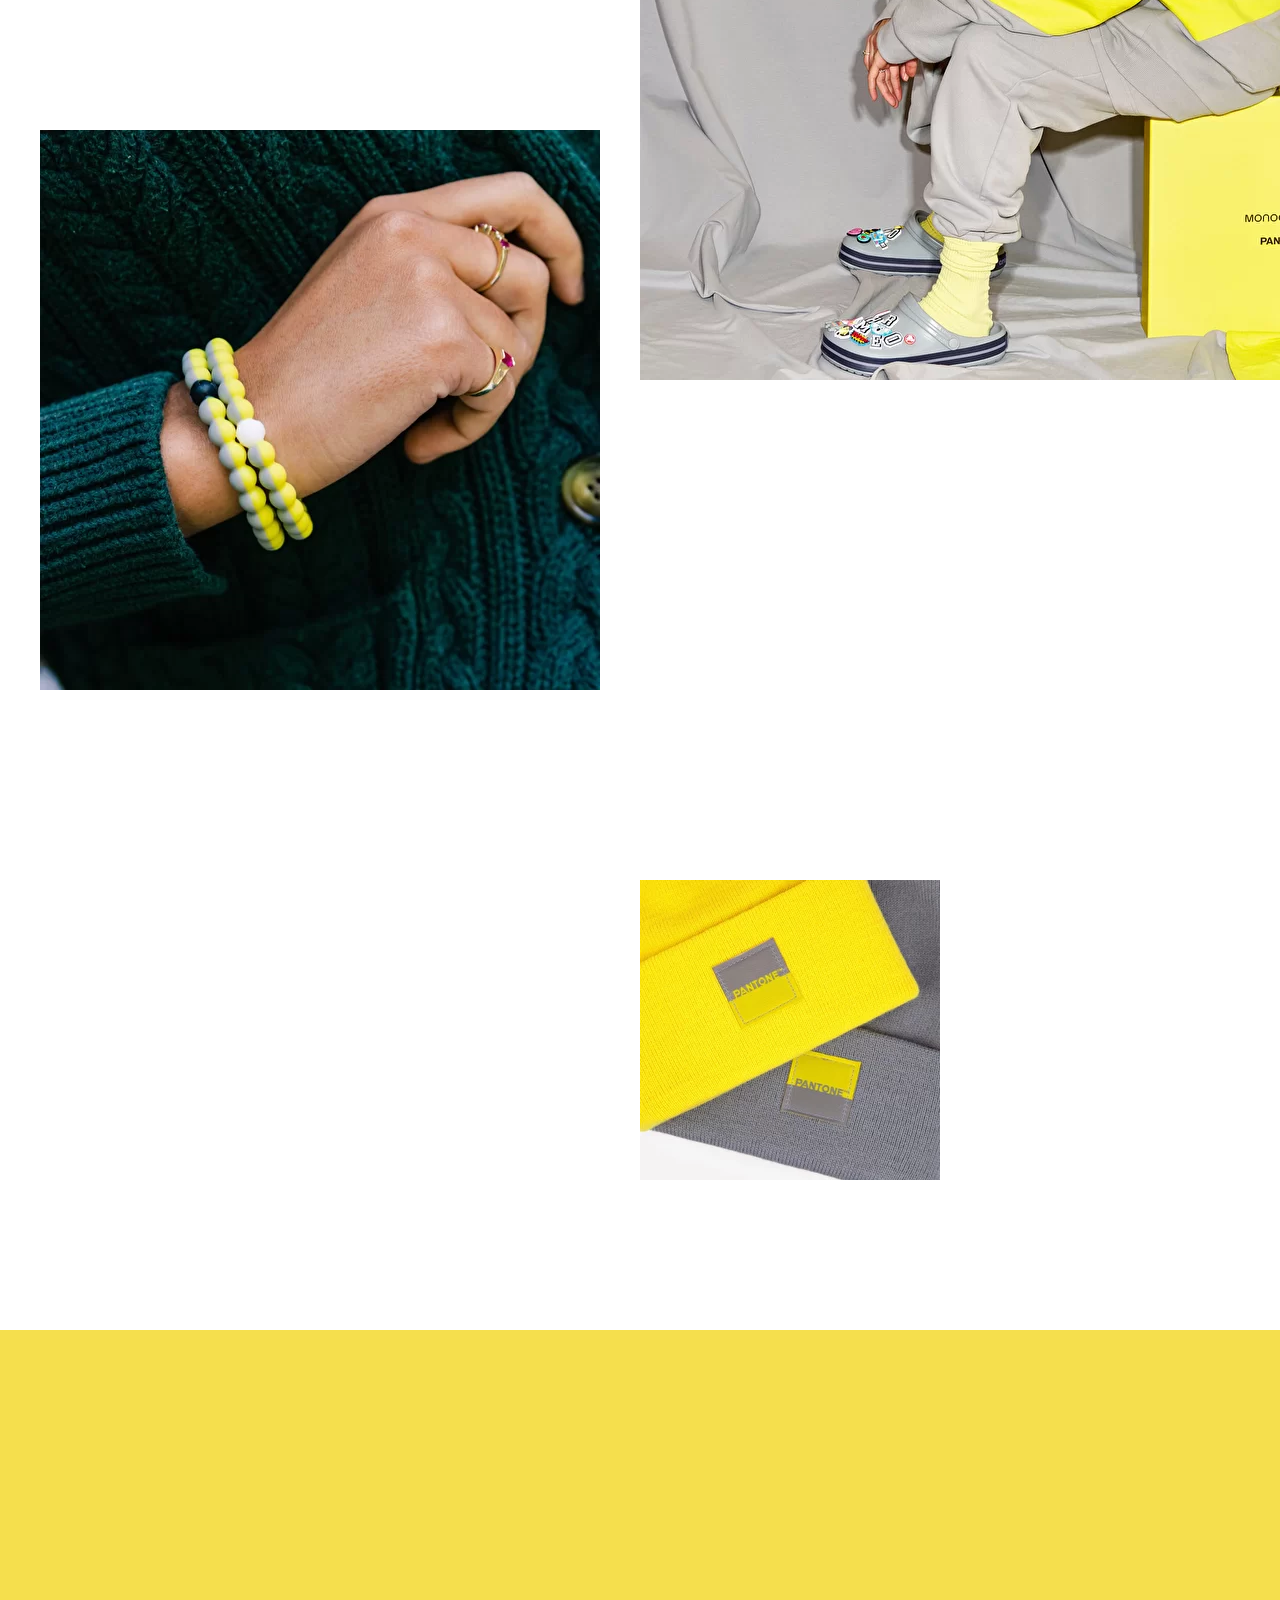
==== commit 808d2b49: "modify images location(src)" ====
--- a/index.html
+++ b/index.html
@@ -14,24 +14,14 @@
 <body>
     <header></header>
     <main>
-        <div class="cursor"></div>
-        <div class="menu hover">
+        <div id="menu">
             <a href="#">
                 <span></span>
                 <span></span>
                 <span></span>
             </a>
         </div>
-        <div class="clickmenu">
-            <div class="box1 closebtn"><a href="#"></a></div>
-            <div class="box2"><a href="#"></a></div>
-            <div class="box3"><a href="#"></a></div>
-            <div class="box4"><a href="#"></a></div>
-            <div class="box5"><a href="#"></a></div>
-            <div class="box6"><a href="#"></a></div>
-            <div class="box7"><a href="#"></a></div>
-        </div>
-        <section id="section1">
+        <div id="section1">
             <div class="autocolor"></div>
             <div class="logo">
                 <div><img src="img/pantone.svg" alt=""></div>
@@ -53,7 +43,7 @@
                     </div>
                 </div>
             </div>
-        </section>
+        </div>
         <section id="section2">
             <div class="inner">
                 <div class="pantone-announce">
@@ -93,7 +83,7 @@
                         </div>
                         <div>
                             <div>#ff6f61</div>
-                            <div class="hover">copy</div>
+                            <div>copy</div>
                         </div>
                     </div>
                 </div>
@@ -117,7 +107,7 @@
                             <br>ASE file format for
                             <br>Adobe® Applications.
                         </p>
-                        <span class="hover">→</span>
+                        <span>→</span>
                     </div>
                 </div>
             </div>
@@ -135,9 +125,9 @@
             <div class="color-block">
                 <div class="go-left-block movebefore">
                 </div>
-                <div class="go-right-block movebefore">
-                </div>
-                <div class="fixed-block movebefore">
+                <div class="go-right-block">
+                </div>
+                <div class="fixed-block">
                 </div>
             </div>
         </section>
@@ -147,8 +137,8 @@
                     <div class="bold-hidden">
                         <p class="bold-subject socialmedia">Social <br>media</p>
                     </div>
-                    <img src="/img/socialmedia1.webp" alt="소셜미디어 이미지1">
-                    <img src="/img/socialmedia2.gif" alt="소셜미디어 이미지2">
+                    <img src="img/socialmedia1.webp" alt="소셜미디어 이미지1">
+                    <img src="img/socialmedia2.gif" alt="소셜미디어 이미지2">
                     <div class="sticky-box">
                         <p>
                             Pairing PANTONE 13-0647 Illuminating, the
@@ -163,7 +153,7 @@
                             <br>media design.
                         </p>
                     </div>
-                    <img src="/img/socialmedia3.webp" alt="소셜미디어 이미지3">
+                    <img src="img/socialmedia3.webp" alt="소셜미디어 이미지3">
                 </div>
                 <div class="contents-box2">
                     <div class="bold-hidden">
@@ -182,10 +172,10 @@
                             <br>Ultimate Gray adds to its appeal for outerwear.
                         </p>
                     </div>
-                    <img src="/img/fashion1.gif" alt="패션악세서리 이미지1">
-                    <img src="/img/fashion2.webp" alt="패션악세서리 이미지2">
-                    <img src="/img/fashion3.webp" alt="패션악세서리 이미지3">
-                    <img src="/img/fashion4.webp" alt="패션악세서리 이미지4">
+                    <img src="img/fashion1.gif" alt="패션악세서리 이미지1">
+                    <img src="img/fashion2.webp" alt="패션악세서리 이미지2">
+                    <img src="img/fashion3.webp" alt="패션악세서리 이미지3">
+                    <img src="img/fashion4.webp" alt="패션악세서리 이미지4">
                 </div>
             </div>
         </section>
@@ -230,15 +220,15 @@
                         <br>nail makes a dramatic statement. Illuminating sparkles and
                         <br>shimmers when paired with Ultimate Gray in eye make-up.
                     </p>
-                    <div><img class="cosimg-bigger" src="/img/cosmetic2.webp" alt="코스메틱 이미지2"></div>
-                </div>
-                <img src="/img/cosmetic1.webp" alt="코스메틱 이미지1">
-                <img src="/img/cosmetic3.gif" alt="코스메틱 이미지3">
+                    <div><img class="cosimg-bigger" src="img/cosmetic2.webp" alt="코스메틱 이미지2"></div>
+                </div>
+                <img src="img/cosmetic1.webp" alt="코스메틱 이미지1">
+                <img src="img/cosmetic3.gif" alt="코스메틱 이미지3">
             </div>
         </section>
         <section id="section6">
             <div class="visual">
-                <img src="/img/bg-img.webp" alt="여성 배경 이미지">
+                <img src="img/bg-img.webp" alt="여성 배경 이미지">
                 <div>
                     <p>Color of the Year Make Up</p>
                 </div>
@@ -261,20 +251,60 @@
                             <br>specification and workflow tools.
                         </p>
                     </div>
-                    <img src="/img/productdesign1.webp" alt="제품디자인 이미지1">
-                    <img src="/img/productdesign2.gif" alt="제품디자인 이미지2">
-                    <img src="/img/productdesign3.webp" alt="제품디자인 이미지3">
-                    <img src="/img/productdesign4.webp" alt="제품디자인 이미지4">
+                    <img src="img/productdesign1.webp" alt="제품디자인 이미지1">
+                    <img src="img/productdesign2.gif" alt="제품디자인 이미지2">
+                    <img src="img/productdesign3.webp" alt="제품디자인 이미지3">
+                    <img src="img/productdesign4.webp" alt="제품디자인 이미지4">
                 </div>
             </div>
         </section>
         <section id="section7">
             <div class="color-block">
-                <div class="go-left-block movebefore">
-                </div>
-                <div class="go-right-block movebefore">
-                </div>
-                <div class="fixed-block movebefore">
+                <div class="go-left-block">
+                    <div>
+                        <p>CMYK<br>0 65 54 0</p>
+                        <p>sRGB<br>255 111 97</p>
+                        <p>HTML<br>ff6f61</p>
+                    </div>
+                    <div>
+                        <p>16-1546<br>Living Coral</p>
+                    </div>
+                    <div>
+                        <p>15-1624<br>Conch Shell</p>
+                    </div>
+                    <div>
+                        <p>17-1937<br>Hot Pink</p>
+                    </div>
+                </div>
+                <div class="go-right-block">
+                    <div>
+                        <p>15-2217<br>Aurora Pink</p>
+                    </div>
+                    <div>
+                        <p>18-2525<br>Magenta Haze</p>
+                    </div>
+                    <div>
+                        <p>Shimmering<br>sunset</p>
+                    </div>
+                    <div>
+                        <p>PANTONE</p>
+                    </div>
+                </div>
+                <div class="fixed-block1">
+                    <div>
+                        <p></p>
+                    </div>
+                    <div>
+                        <p></p>
+                    </div>
+                </div>
+                <div class="fixed-block2">
+                    <div>
+                        <p></p>
+                    </div>
+                    <div>
+                        <p></p>
+                    </div>
                 </div>
             </div>
         </section>
@@ -302,10 +332,10 @@
                     <br>intellectual curiosity, originality, and
                     <br>resourcefulness of an open mind.
                 </p>
-                <img src="/img/interior1.gif" alt="인테리어 이미지1">
+                <img src="img/interior1.gif" alt="인테리어 이미지1">
                 <div class="sticky-box"><img class="interimg-bigger" src="/img/interior2.webp" alt="인테리어 이미지2"></div>
-                <img src="/img/interior3.webp" alt="인테리어 이미지3">
-                <img src="/img/interior4.webp" alt="인테리어 이미지4">
+                <img src="img/interior3.webp" alt="인테리어 이미지3">
+                <img src="img/interior4.webp" alt="인테리어 이미지4">
             </div>
         </section>
         <section id="section9">
@@ -314,46 +344,41 @@
                     <p class="bold-subject shoppantone">Shop<br>Pantone</p>
                 </div>
                 <div class="shop-item item1">
-                    <div class="item-img"><img class="hover" src="/img/shoppantone1.webp" alt="샵 아이템 이미지1"></div>
-                    <div class="item-description hover">
+                    <div class="item-img"><img src="img/shoppantone1.webp" alt="샵 아이템 이미지1"></div>
+                    <div class="item-description">
                         Limited Edition<br>Notebook, Pantone <br>Color of the Year 2021<br>$15.00
                     </div>
-                    <div class="item-buy-btn hover">buy</div>
+                    <div class="item-buy-btn">buy</div>
                 </div>
                 <div class="shop-item item2">
-                    <div class="item-img"><img class="hover" src="/img/shoppantone2.webp" alt="샵 아이템 이미지2"></div>
-                    <div class="item-description hover">
+                    <div class="item-img"><img src="img/shoppantone2.webp" alt="샵 아이템 이미지2"></div>
+                    <div class="item-description">
                         Limited Edition Keychain, <br>Pantone Color of the <br>Year 2021<br>$183
                     </div>
-                    <div class="item-buy-btn hover">buy</div>
+                    <div class="item-buy-btn">buy</div>
                 </div>
                 <div class="shop-item item3">
-                    <div class="item-img"><img class="hover" src="/img/shoppantone3.webp" alt="샵 아이템 이미지3"></div>
-                    <div class="item-description hover">
+                    <div class="item-img"><img src="img/shoppantone3.webp" alt="샵 아이템 이미지3"></div>
+                    <div class="item-description">
                         Pantone Color of the <br>Year 2021 Mug<br>$25.00
                     </div>
-                    <div class="item-buy-btn hover">buy</div>
+                    <div class="item-buy-btn">buy</div>
                 </div>
                 <div class="buy-box">
                     <div>
                         <p>You <br>may <br>also like</p>
                     </div>
                     <div class="more-box">
-                        <p class="hover">more</p>
+                        <p>more</p>
                     </div>
                 </div>
             </div>
         </section>
         <section id="section10">
-            <div class="inner">
-                <h2>share it on</h2>
-                <ul>
-                    <li class="hover"><a href="#">Facebook</a></li>
-                    <li class="hover"><a href="#">Twitter</a></li>
-                </ul>
-            </div>
-        </section>
+            <div>
 
+            </div>
+        </section>
     </main>
     <footer></footer>
 </body>
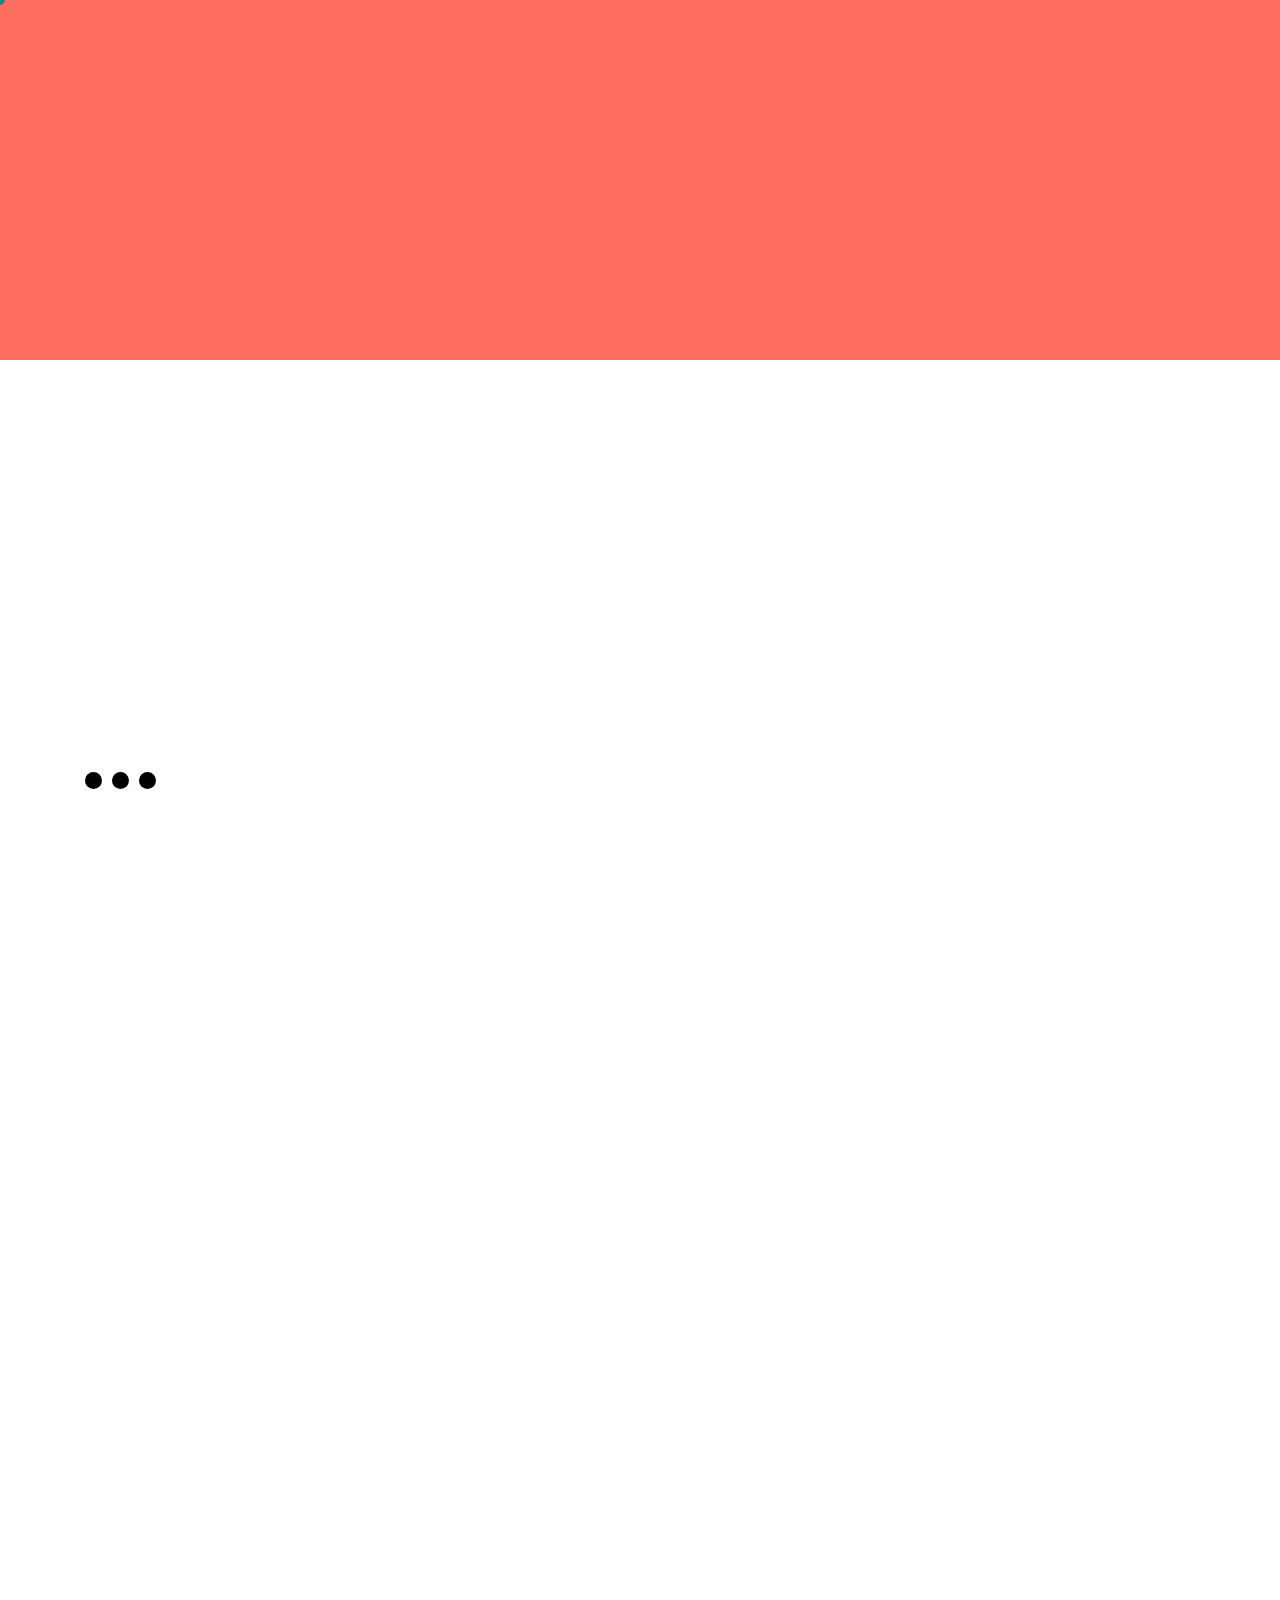
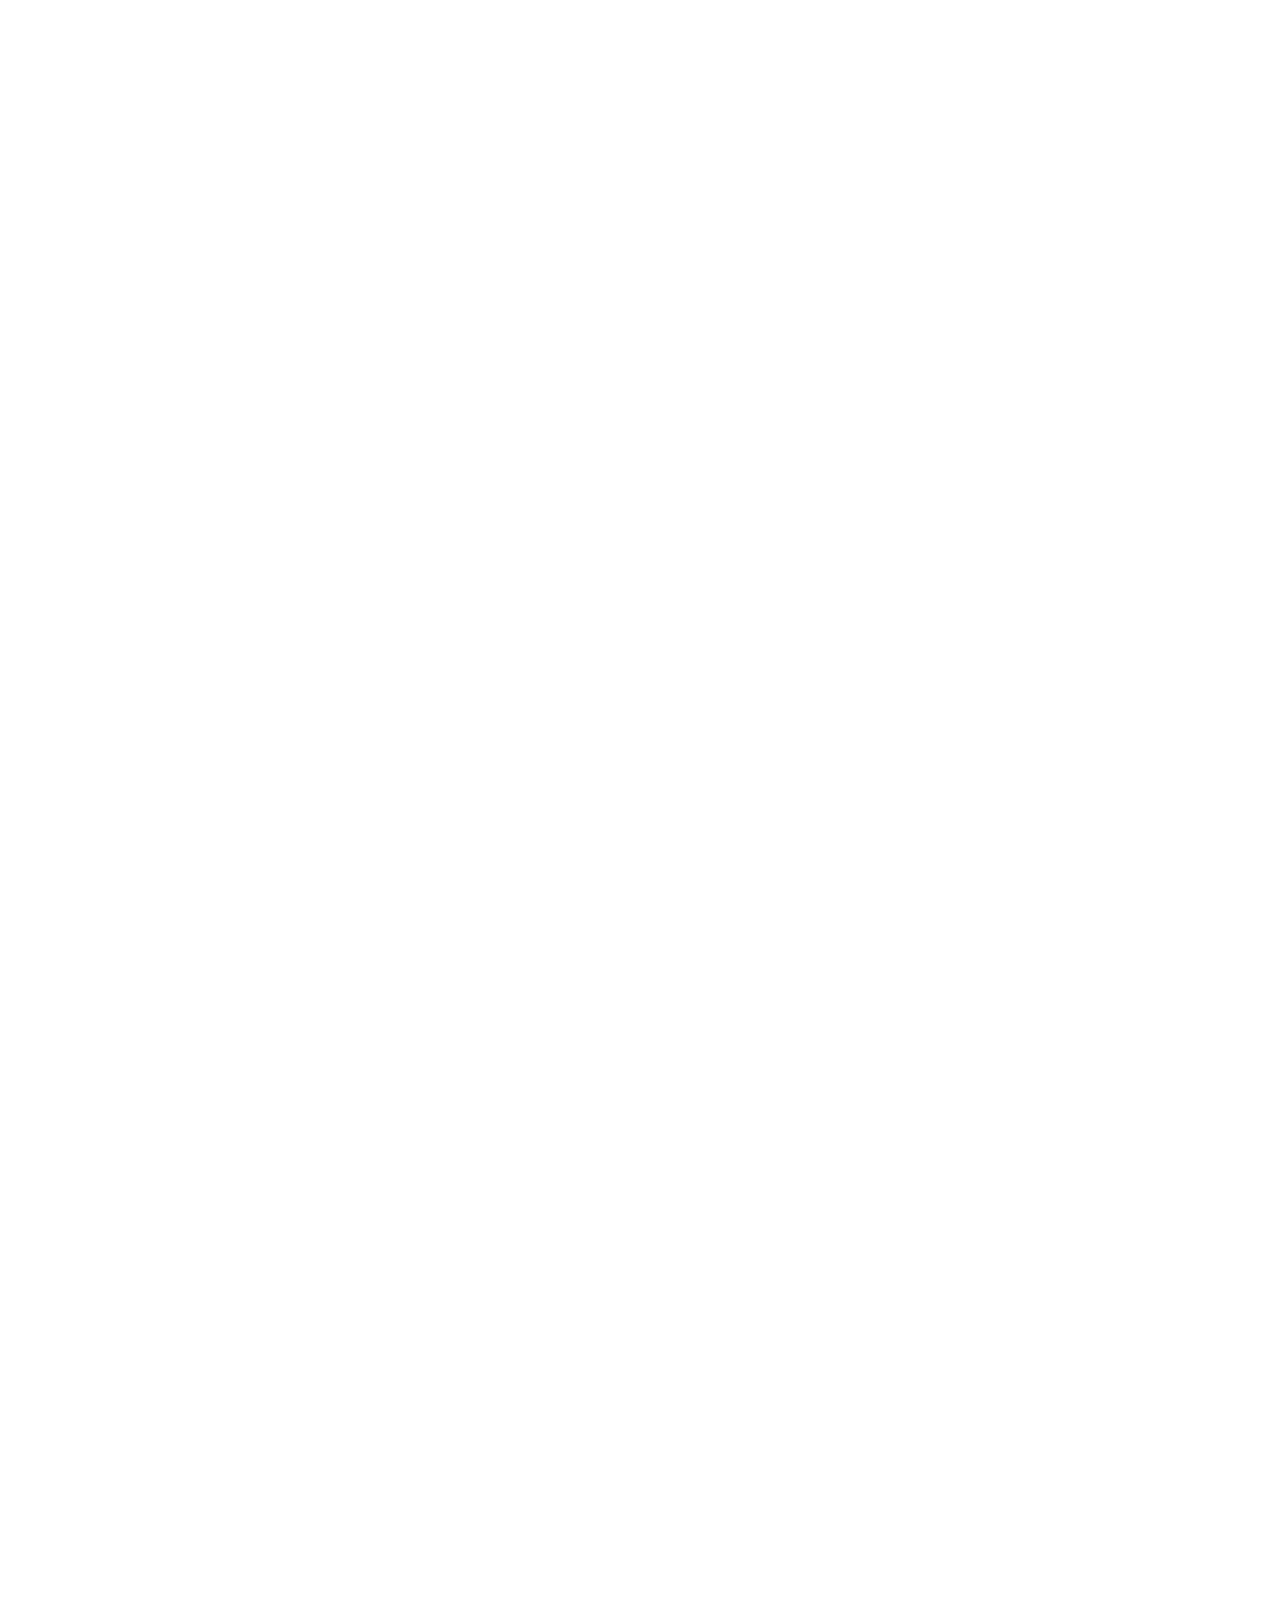
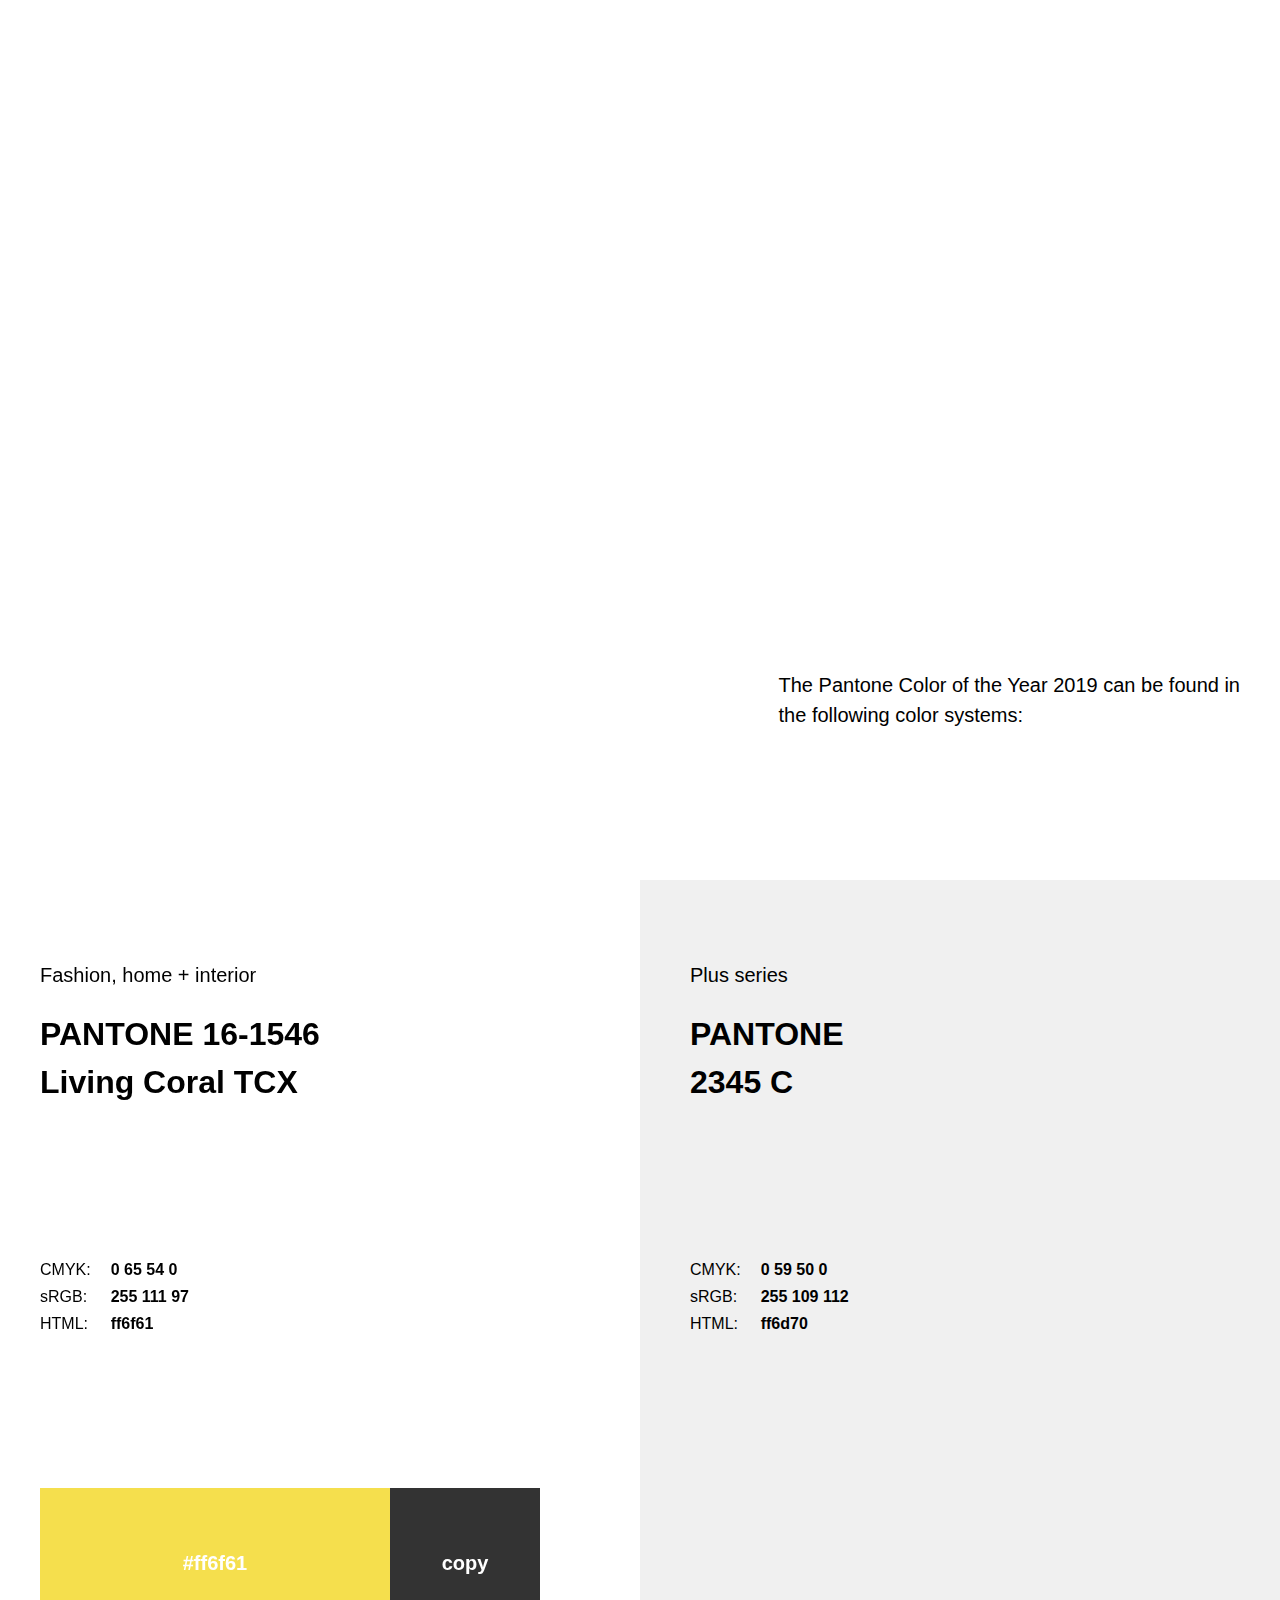
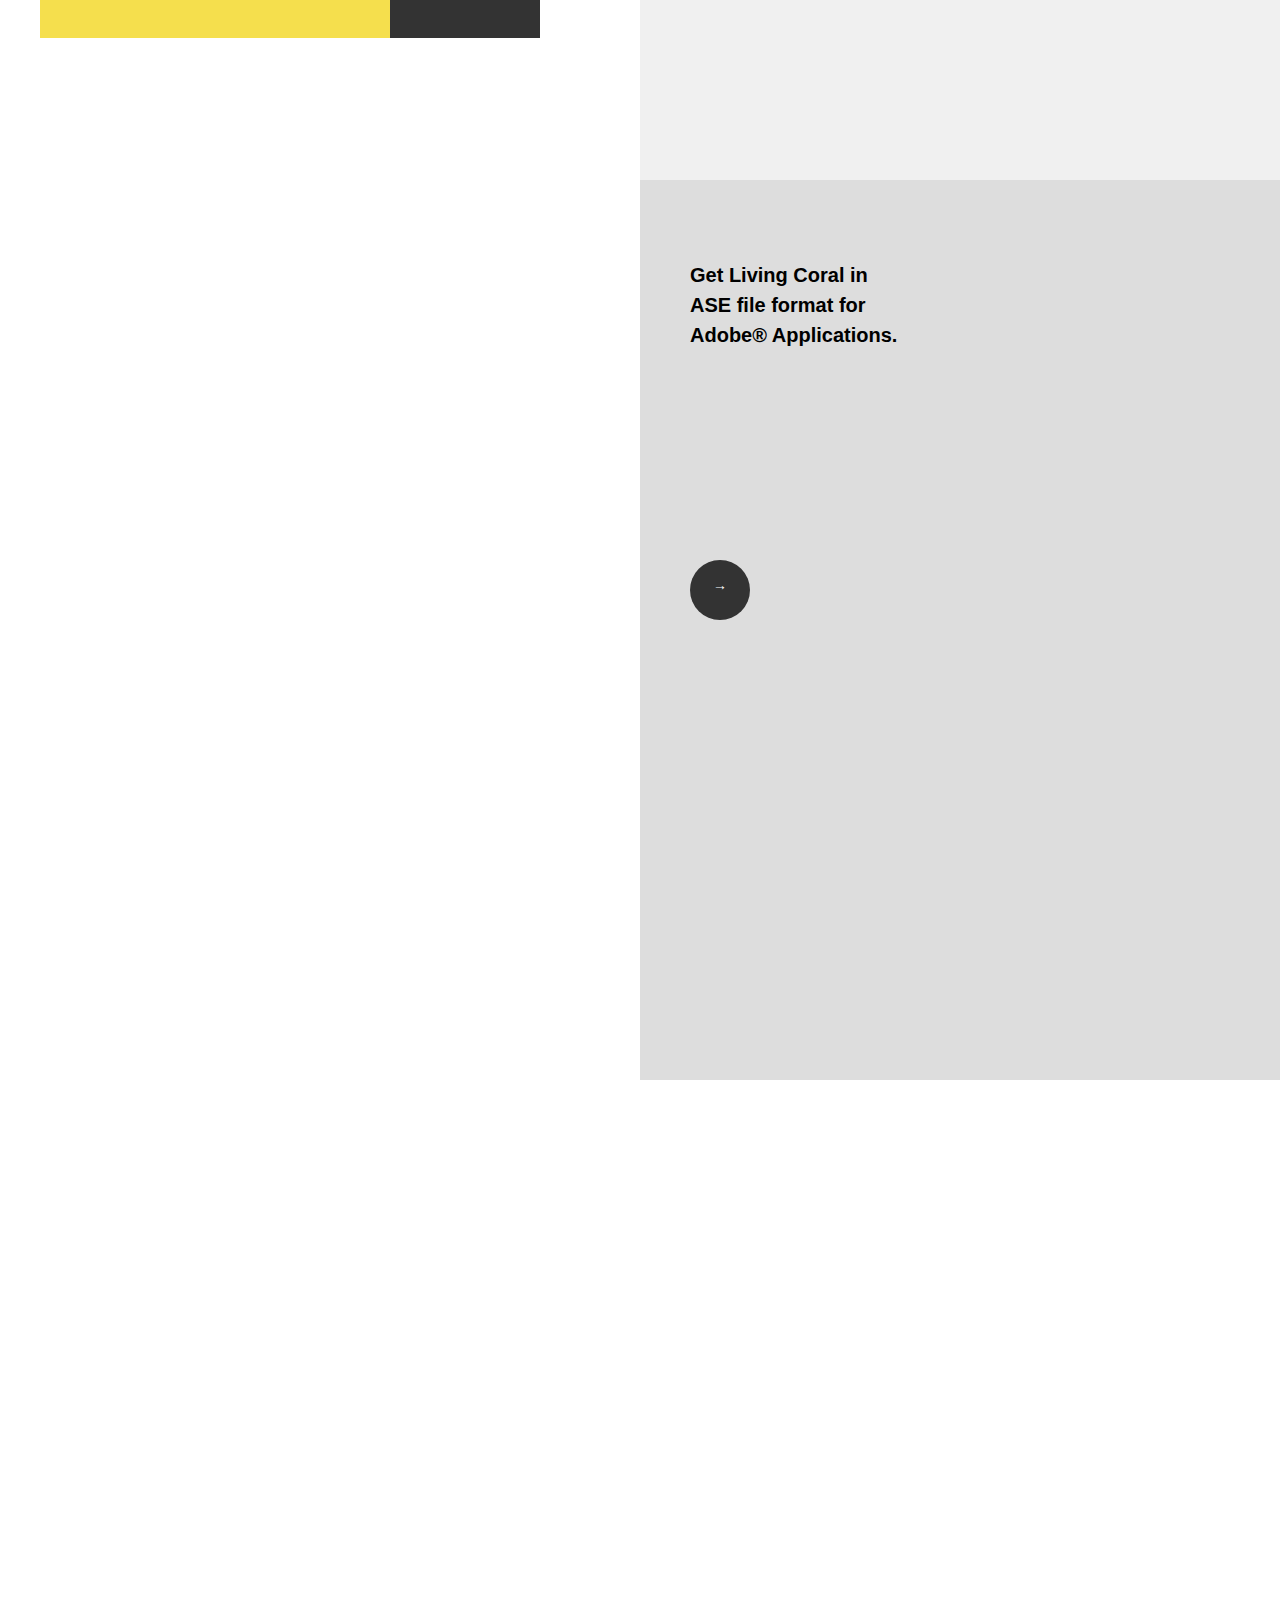
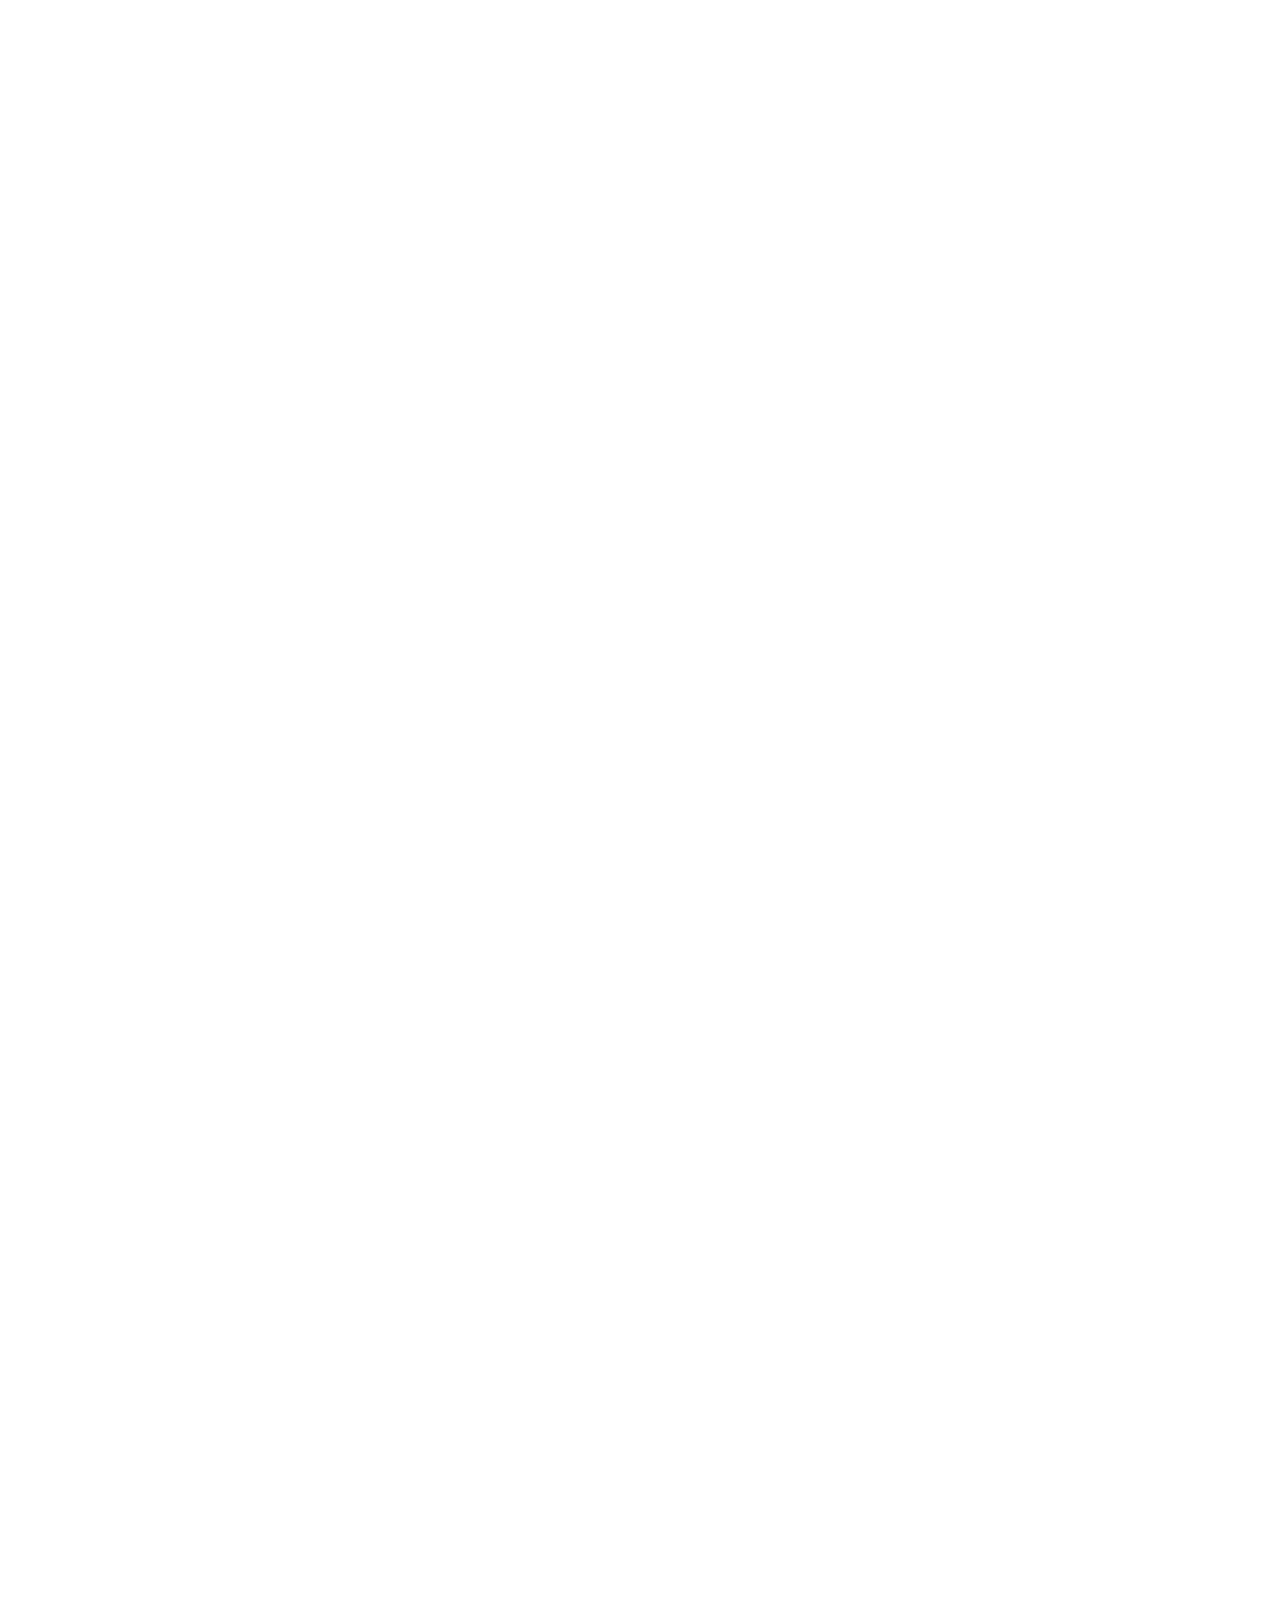
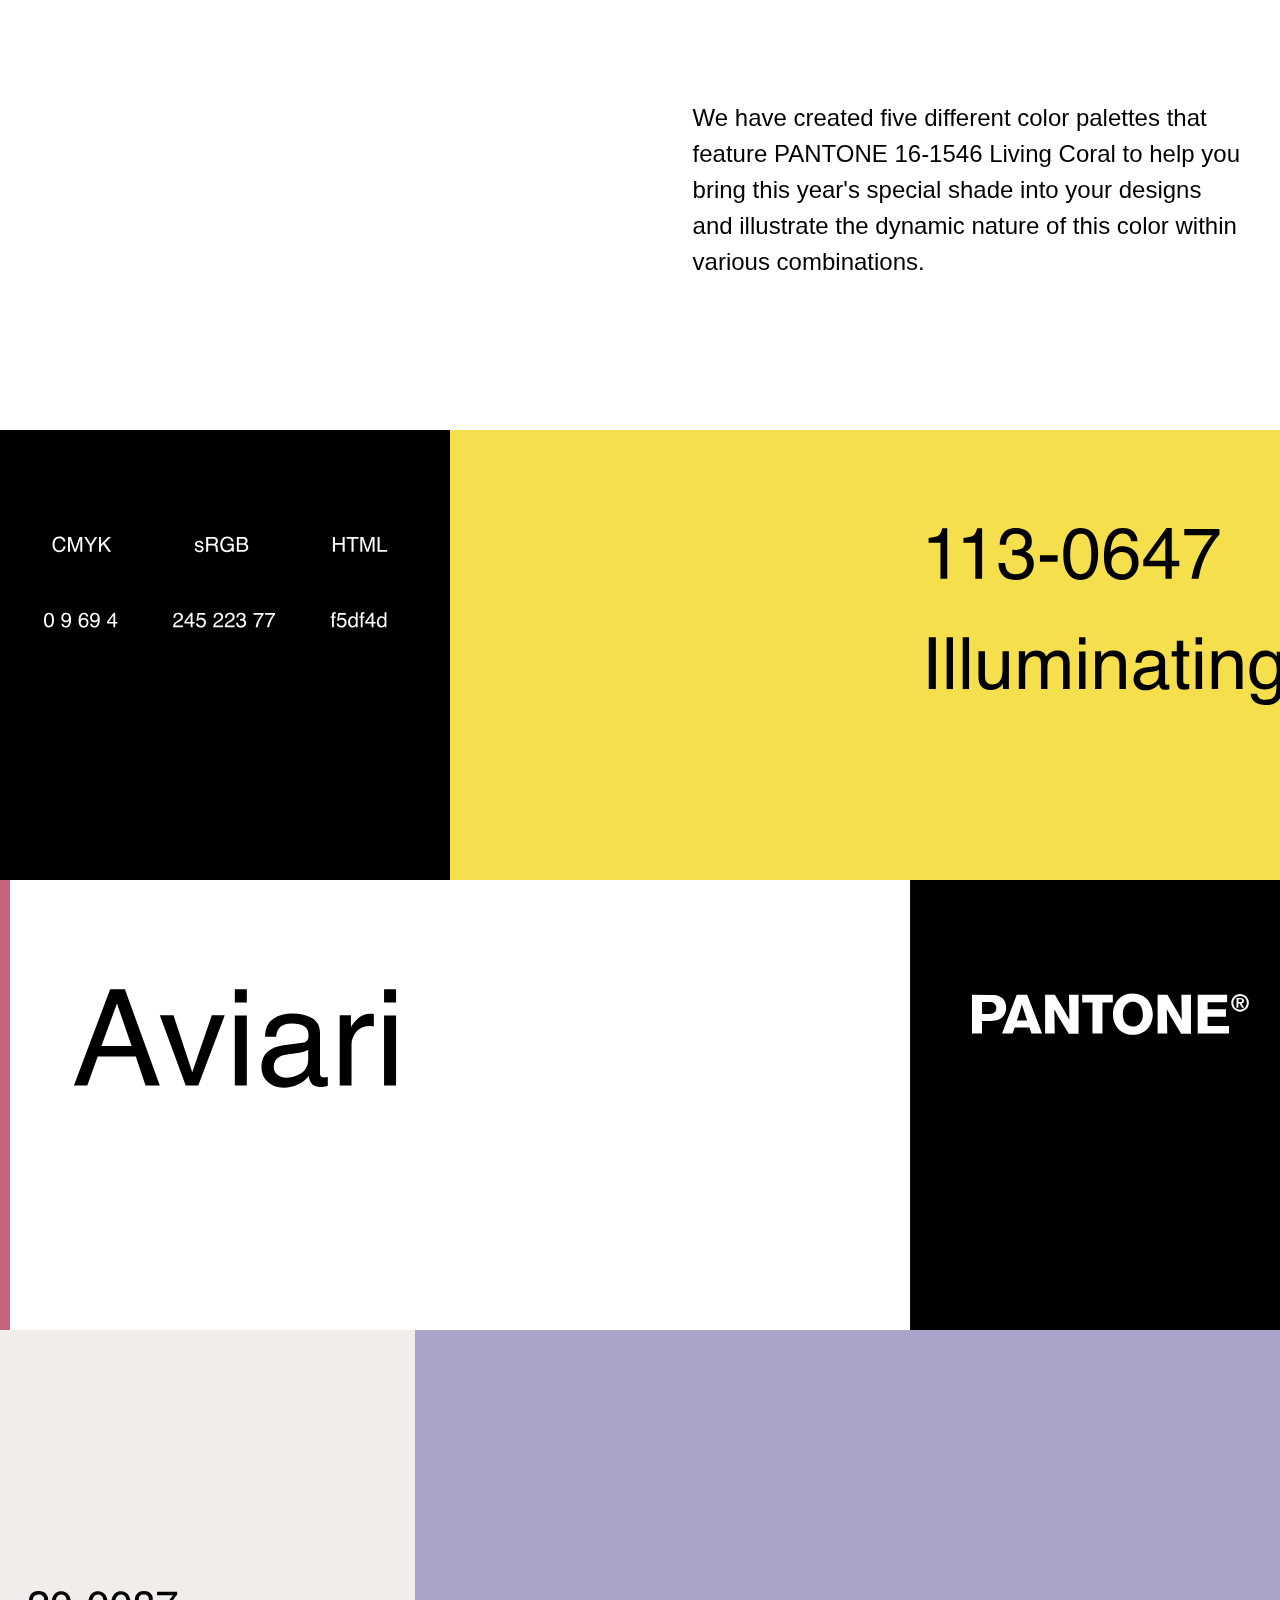
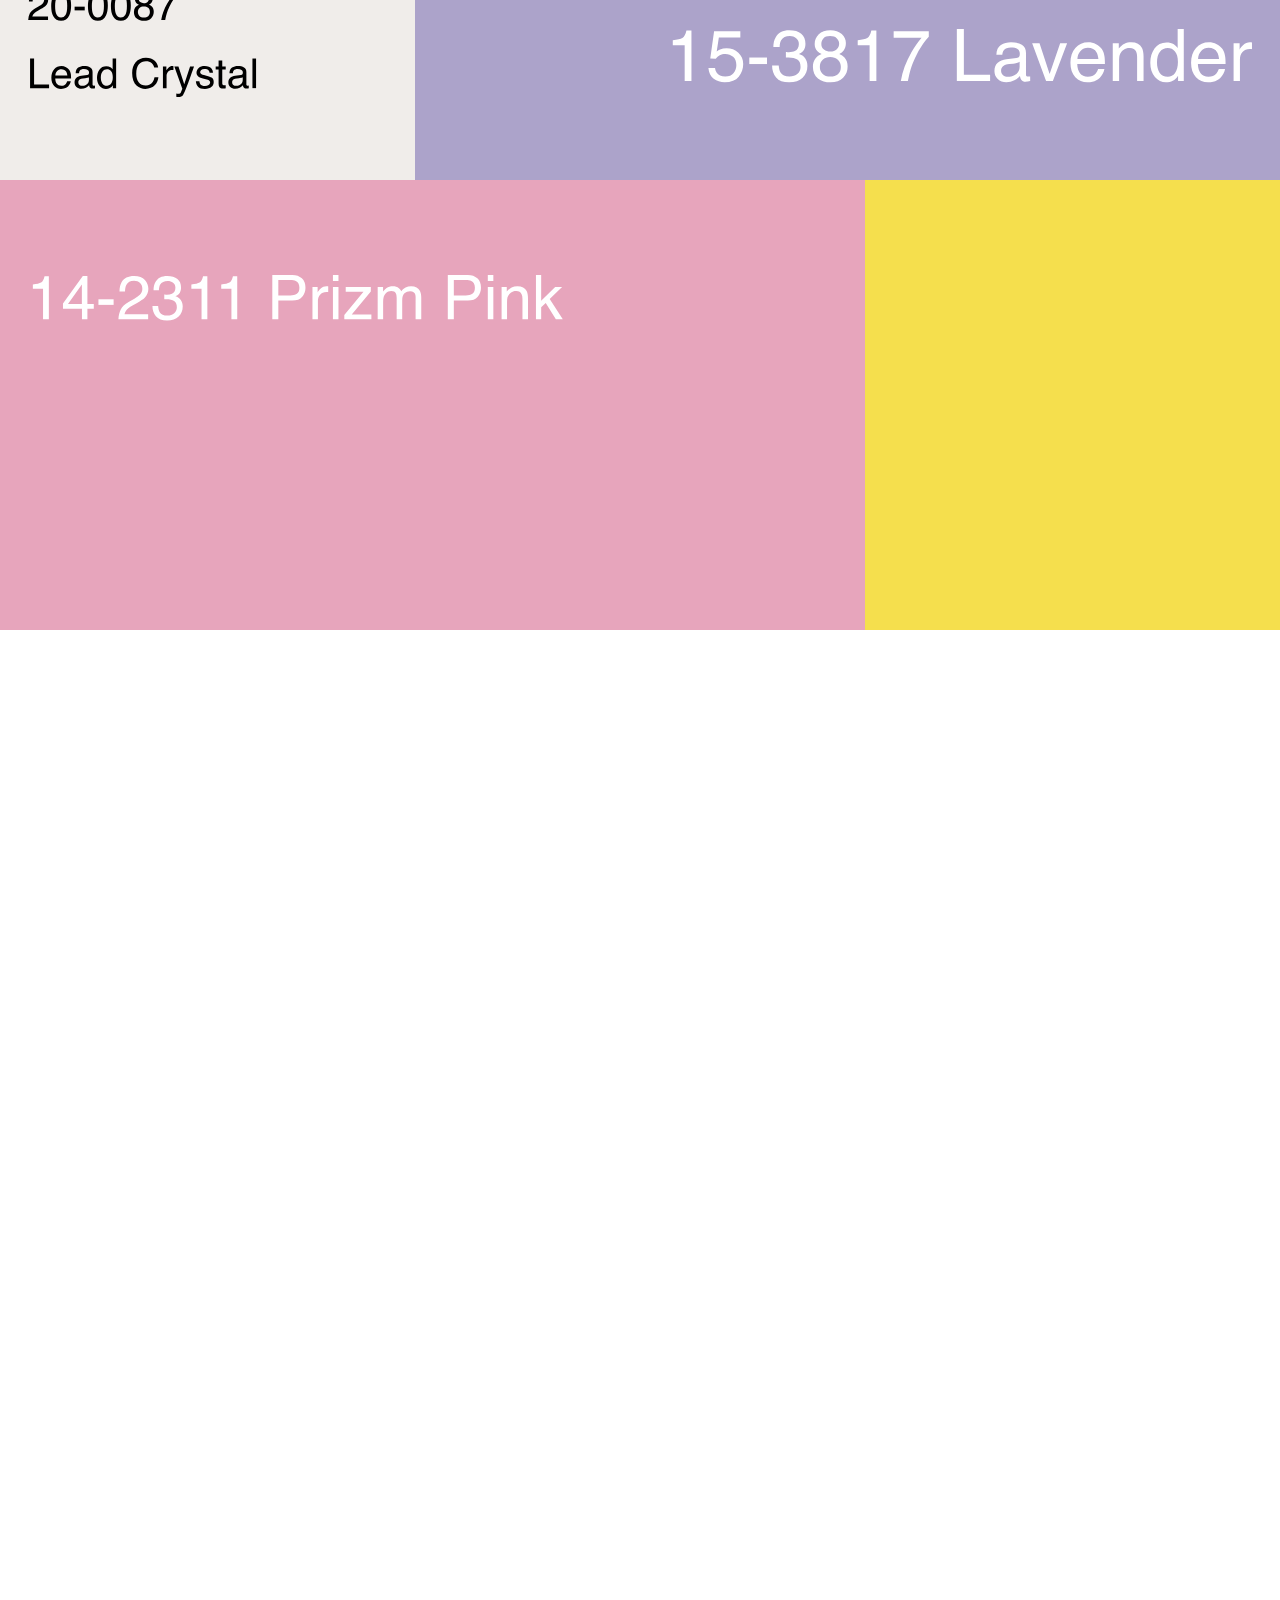
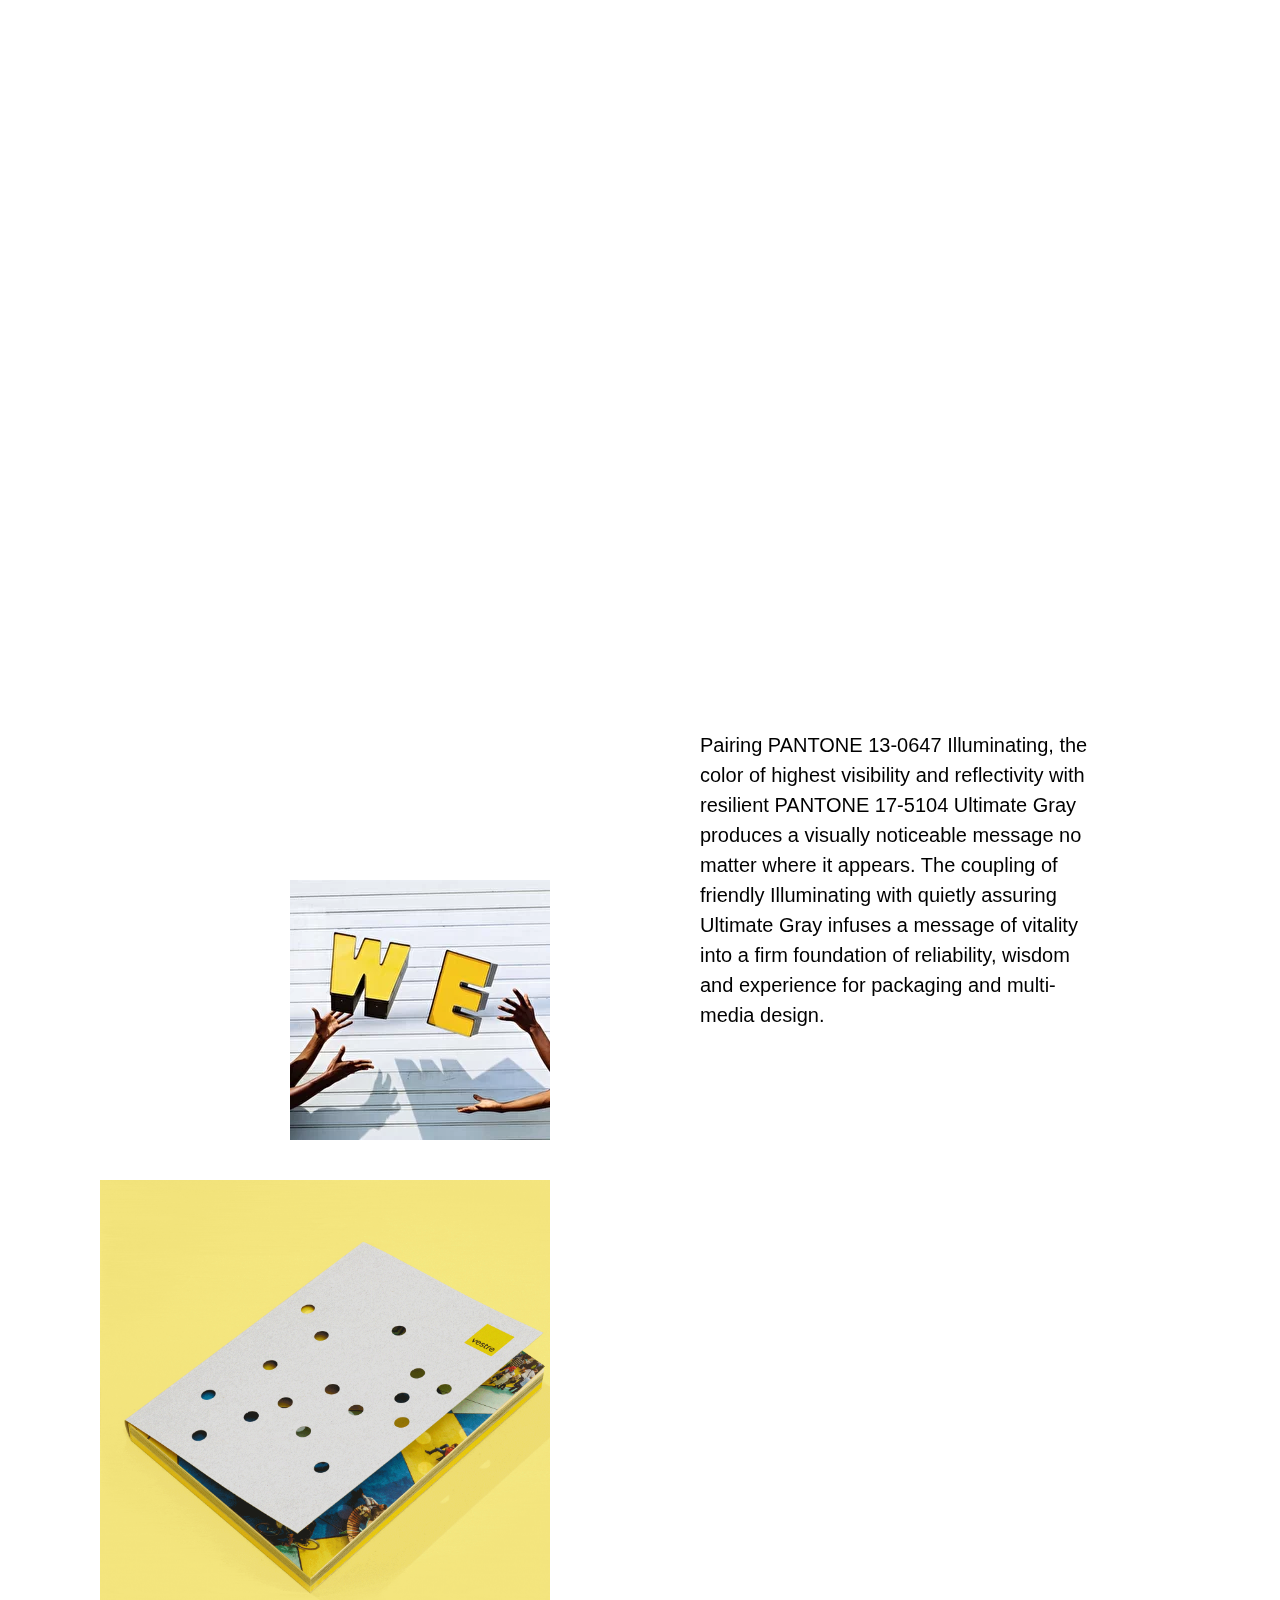
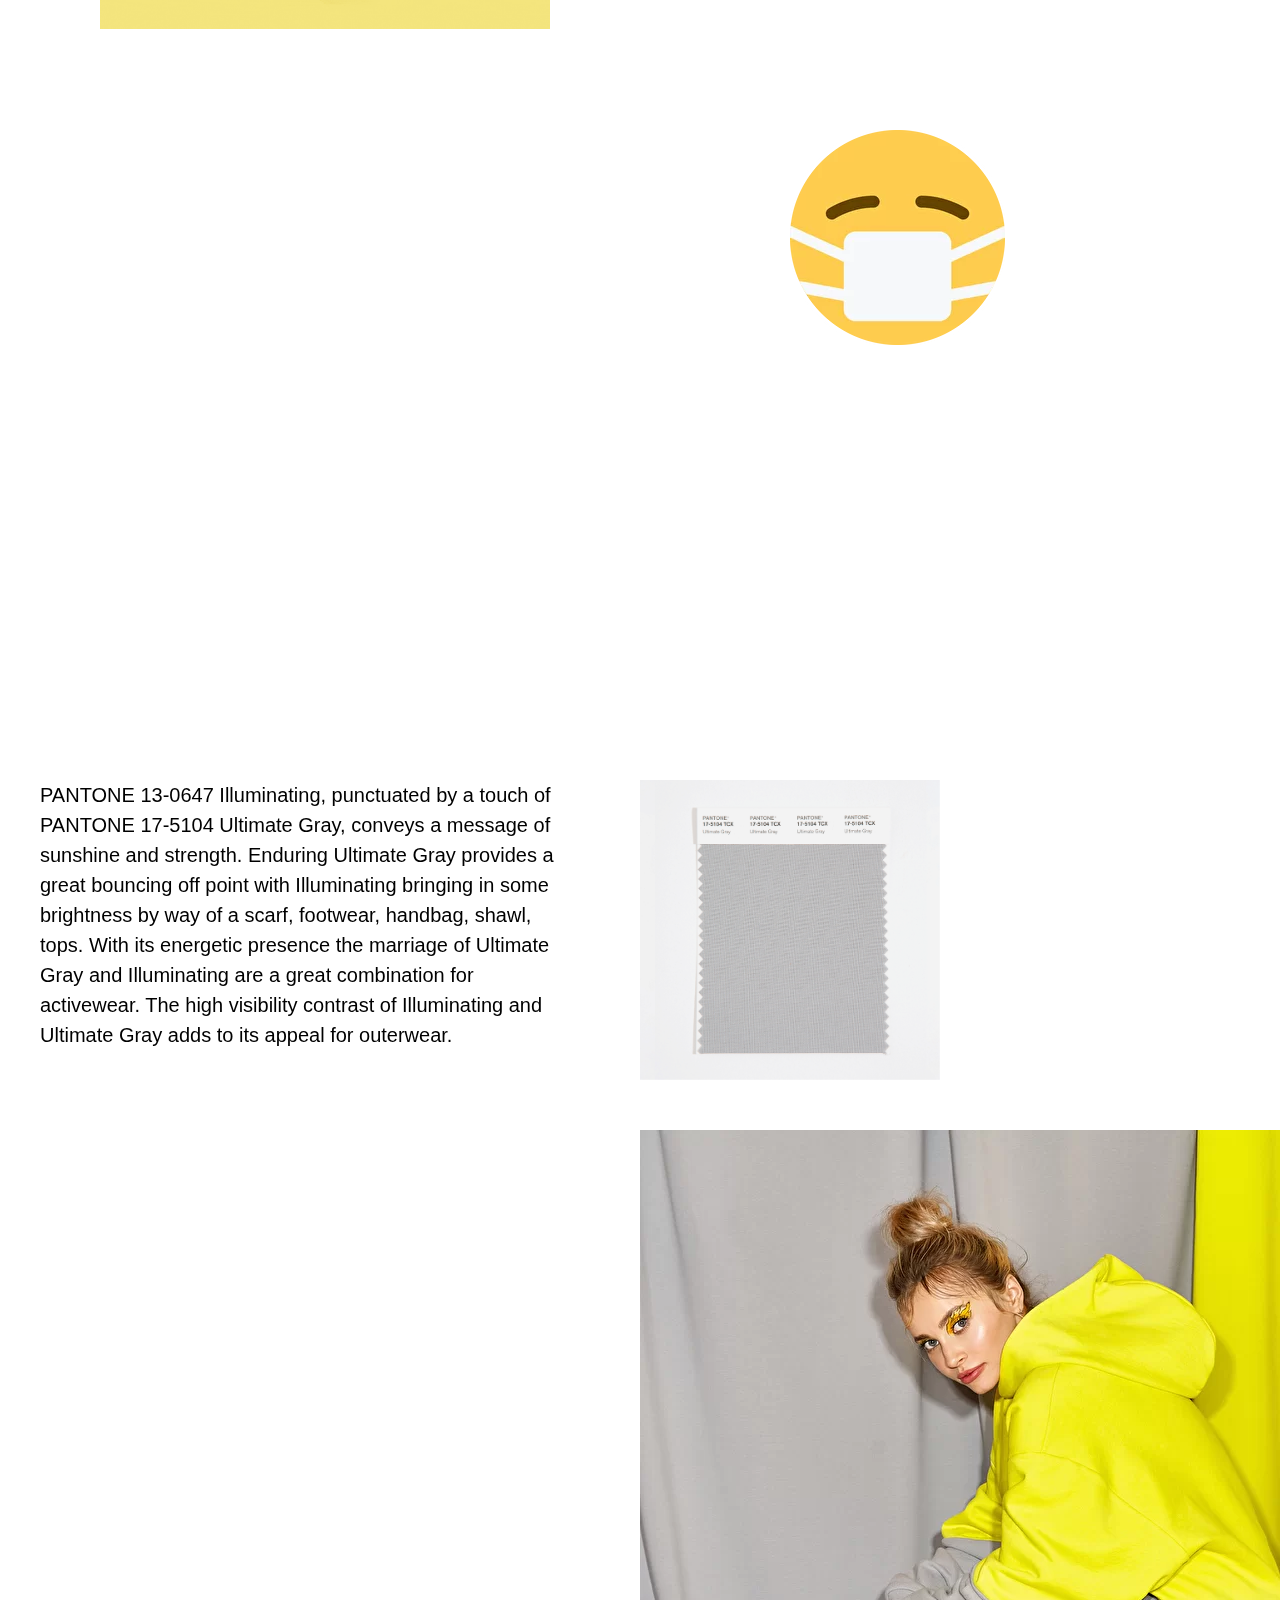
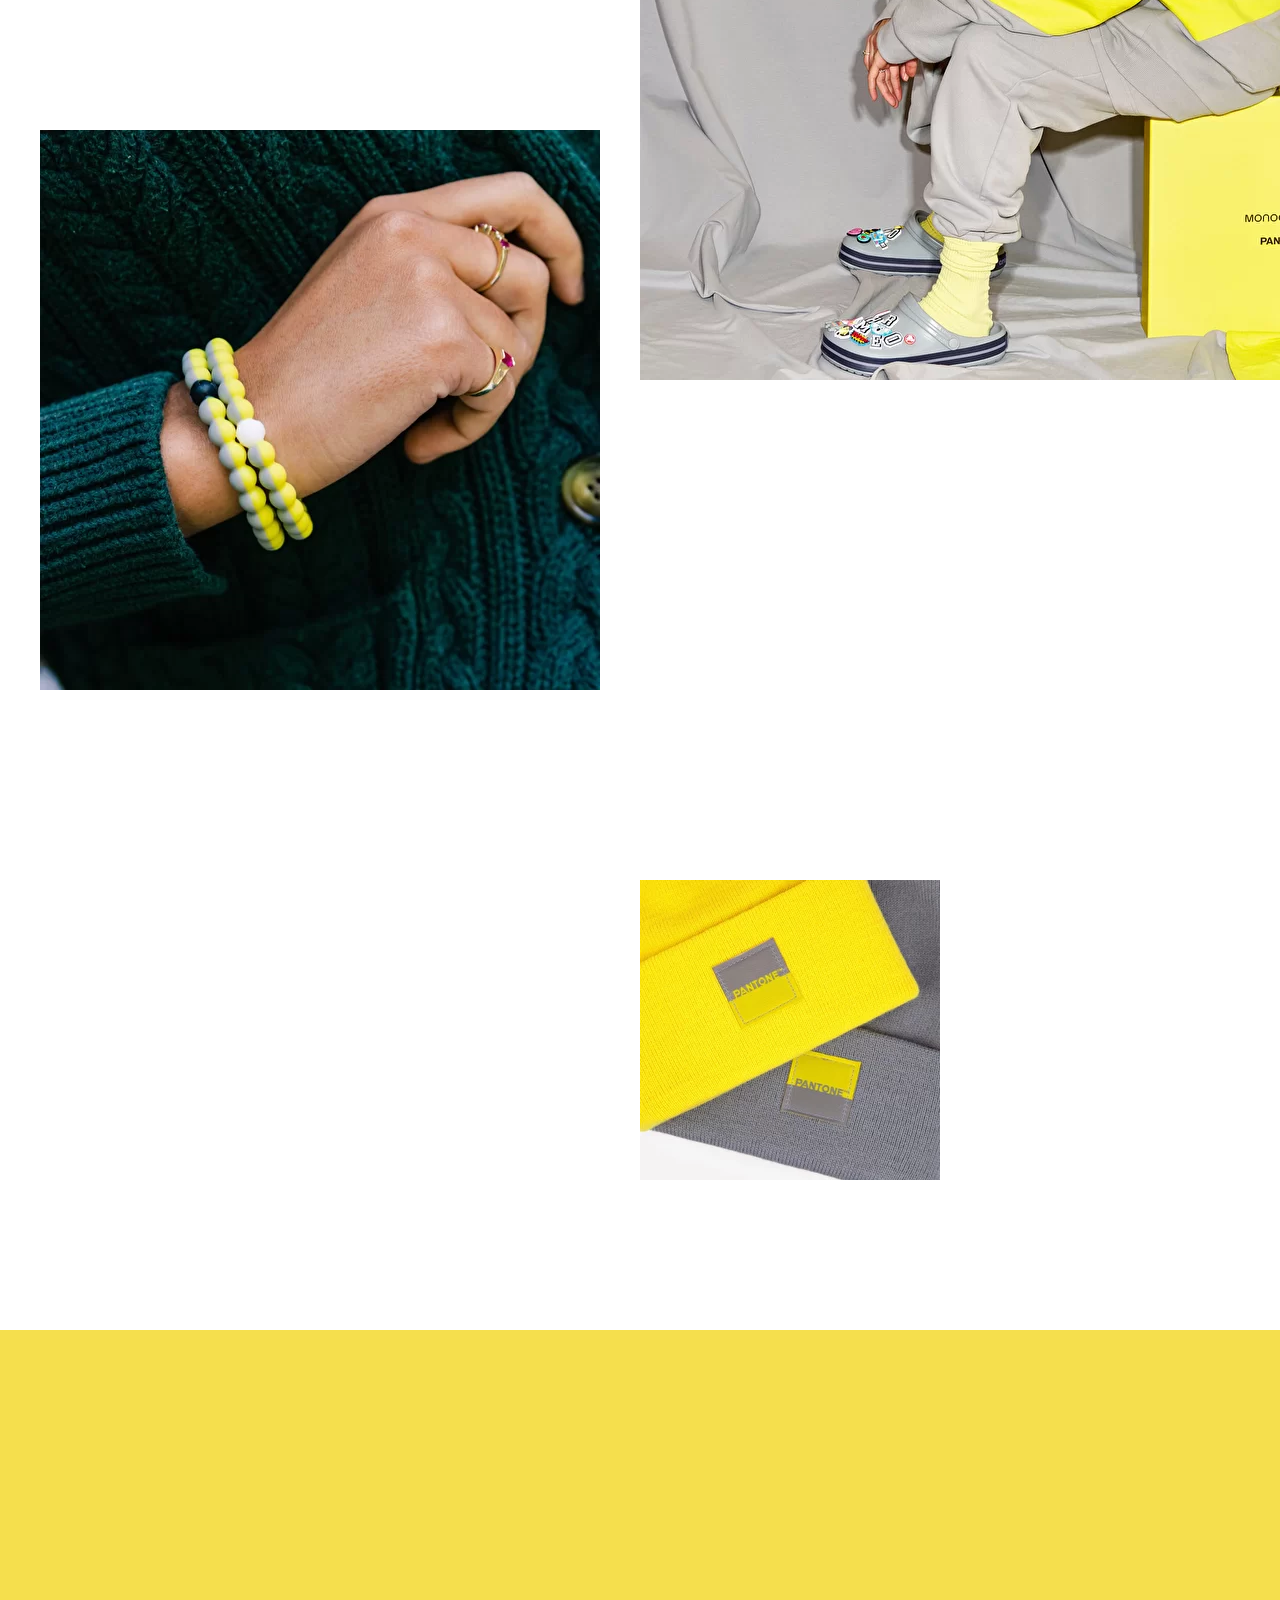
==== commit 5fc089d0: "delete zip file, position_sticky.html" ====
--- a/index.html
+++ b/index.html
@@ -14,14 +14,24 @@
 <body>
     <header></header>
     <main>
-        <div id="menu">
+        <div class="cursor"></div>
+        <div class="menu hover">
             <a href="#">
                 <span></span>
                 <span></span>
                 <span></span>
             </a>
         </div>
-        <div id="section1">
+        <div class="clickmenu">
+            <div class="box1 closebtn"><a href="#"></a></div>
+            <div class="box2"><a href="#"></a></div>
+            <div class="box3"><a href="#"></a></div>
+            <div class="box4"><a href="#"></a></div>
+            <div class="box5"><a href="#"></a></div>
+            <div class="box6"><a href="#"></a></div>
+            <div class="box7"><a href="#"></a></div>
+        </div>
+        <section id="section1">
             <div class="autocolor"></div>
             <div class="logo">
                 <div><img src="img/pantone.svg" alt=""></div>
@@ -43,7 +53,7 @@
                     </div>
                 </div>
             </div>
-        </div>
+        </section>
         <section id="section2">
             <div class="inner">
                 <div class="pantone-announce">
@@ -83,7 +93,7 @@
                         </div>
                         <div>
                             <div>#ff6f61</div>
-                            <div>copy</div>
+                            <div class="hover">copy</div>
                         </div>
                     </div>
                 </div>
@@ -107,7 +117,7 @@
                             <br>ASE file format for
                             <br>Adobe® Applications.
                         </p>
-                        <span>→</span>
+                        <span class="hover">→</span>
                     </div>
                 </div>
             </div>
@@ -125,9 +135,9 @@
             <div class="color-block">
                 <div class="go-left-block movebefore">
                 </div>
-                <div class="go-right-block">
-                </div>
-                <div class="fixed-block">
+                <div class="go-right-block movebefore">
+                </div>
+                <div class="fixed-block movebefore">
                 </div>
             </div>
         </section>
@@ -260,51 +270,11 @@
         </section>
         <section id="section7">
             <div class="color-block">
-                <div class="go-left-block">
-                    <div>
-                        <p>CMYK<br>0 65 54 0</p>
-                        <p>sRGB<br>255 111 97</p>
-                        <p>HTML<br>ff6f61</p>
-                    </div>
-                    <div>
-                        <p>16-1546<br>Living Coral</p>
-                    </div>
-                    <div>
-                        <p>15-1624<br>Conch Shell</p>
-                    </div>
-                    <div>
-                        <p>17-1937<br>Hot Pink</p>
-                    </div>
-                </div>
-                <div class="go-right-block">
-                    <div>
-                        <p>15-2217<br>Aurora Pink</p>
-                    </div>
-                    <div>
-                        <p>18-2525<br>Magenta Haze</p>
-                    </div>
-                    <div>
-                        <p>Shimmering<br>sunset</p>
-                    </div>
-                    <div>
-                        <p>PANTONE</p>
-                    </div>
-                </div>
-                <div class="fixed-block1">
-                    <div>
-                        <p></p>
-                    </div>
-                    <div>
-                        <p></p>
-                    </div>
-                </div>
-                <div class="fixed-block2">
-                    <div>
-                        <p></p>
-                    </div>
-                    <div>
-                        <p></p>
-                    </div>
+                <div class="go-left-block movebefore">
+                </div>
+                <div class="go-right-block movebefore">
+                </div>
+                <div class="fixed-block movebefore">
                 </div>
             </div>
         </section>
@@ -344,41 +314,46 @@
                     <p class="bold-subject shoppantone">Shop<br>Pantone</p>
                 </div>
                 <div class="shop-item item1">
-                    <div class="item-img"><img src="img/shoppantone1.webp" alt="샵 아이템 이미지1"></div>
-                    <div class="item-description">
+                    <div class="item-img"><img class="hover" src="img/shoppantone1.webp" alt="샵 아이템 이미지1"></div>
+                    <div class="item-description hover">
                         Limited Edition<br>Notebook, Pantone <br>Color of the Year 2021<br>$15.00
                     </div>
-                    <div class="item-buy-btn">buy</div>
+                    <div class="item-buy-btn hover">buy</div>
                 </div>
                 <div class="shop-item item2">
-                    <div class="item-img"><img src="img/shoppantone2.webp" alt="샵 아이템 이미지2"></div>
-                    <div class="item-description">
+                    <div class="item-img"><img class="hover" src="img/shoppantone2.webp" alt="샵 아이템 이미지2"></div>
+                    <div class="item-description hover">
                         Limited Edition Keychain, <br>Pantone Color of the <br>Year 2021<br>$183
                     </div>
-                    <div class="item-buy-btn">buy</div>
+                    <div class="item-buy-btn hover">buy</div>
                 </div>
                 <div class="shop-item item3">
-                    <div class="item-img"><img src="img/shoppantone3.webp" alt="샵 아이템 이미지3"></div>
-                    <div class="item-description">
+                    <div class="item-img"><img class="hover" src="img/shoppantone3.webp" alt="샵 아이템 이미지3"></div>
+                    <div class="item-description hover">
                         Pantone Color of the <br>Year 2021 Mug<br>$25.00
                     </div>
-                    <div class="item-buy-btn">buy</div>
+                    <div class="item-buy-btn hover">buy</div>
                 </div>
                 <div class="buy-box">
                     <div>
                         <p>You <br>may <br>also like</p>
                     </div>
                     <div class="more-box">
-                        <p>more</p>
+                        <p class="hover">more</p>
                     </div>
                 </div>
             </div>
         </section>
         <section id="section10">
-            <div>
+            <div class="inner">
+                <h2>share it on</h2>
+                <ul>
+                    <li class="hover"><a href="#">Facebook</a></li>
+                    <li class="hover"><a href="#">Twitter</a></li>
+                </ul>
+            </div>
+        </section>
 
-            </div>
-        </section>
     </main>
     <footer></footer>
 </body>
